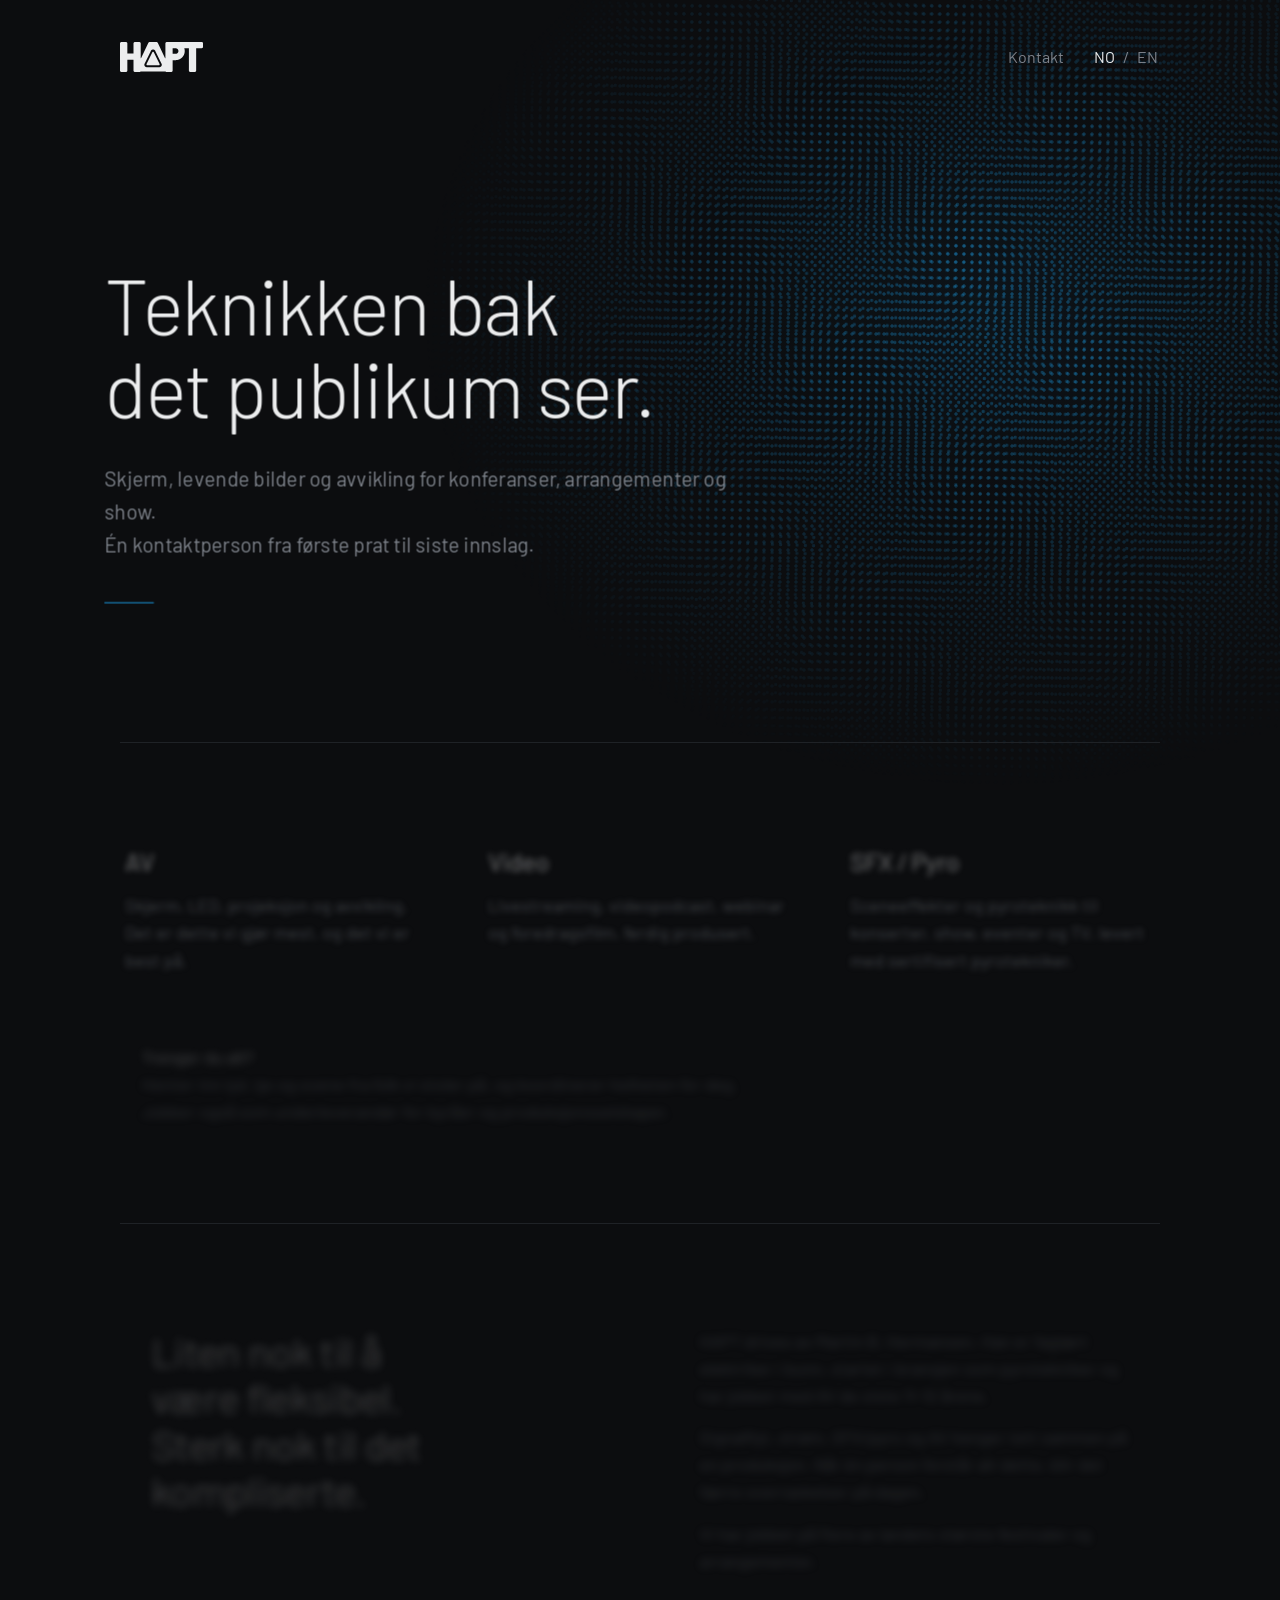
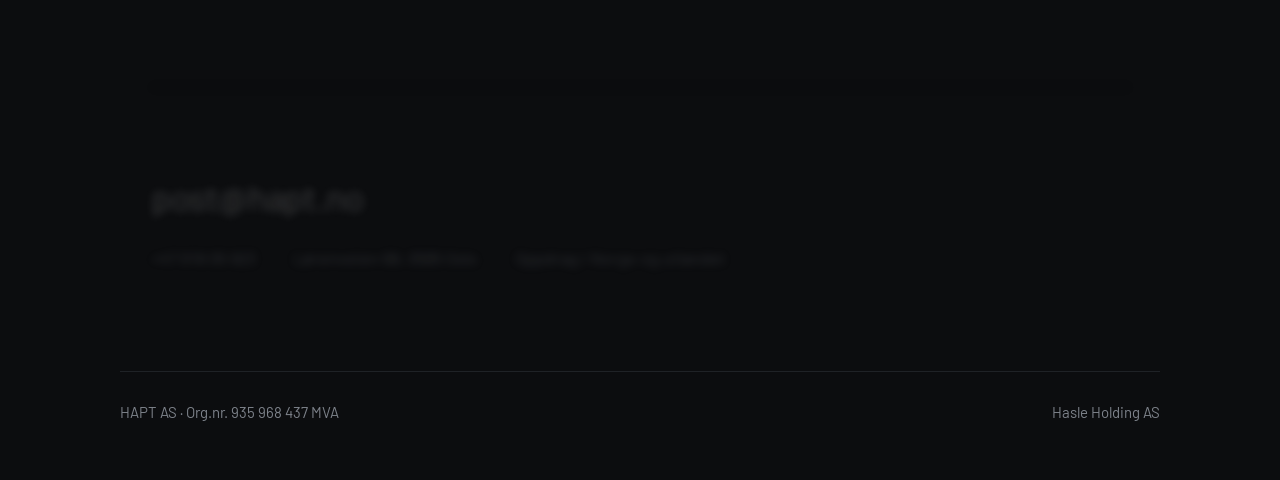
==== index.html @ 73da6659 "Rett uskarp forside etter besøk på Hasle-siden Fokuseffekten regnet på skjulte blokker mens Hasle-si" ====
<!doctype html>
<html lang="no">
<head><meta charset="utf-8"><meta name="viewport" content="width=device-width, initial-scale=1, viewport-fit=cover">
<title>HAPT AS</title>
<meta name="description" content="HAPT AS leverer skjerm, levende bilder og avvikling for konferanser, arrangementer og show. AV, video og SFX / Pyro fra Oslo, i Norge og utlandet.">
<meta name="theme-color" content="#0c0d0f">
<link rel="icon" href="favicon.svg" type="image/svg+xml">
<link rel="icon" href="favicon-32.png" type="image/png" sizes="32x32">
<link rel="apple-touch-icon" href="apple-touch-icon.png">
<link rel="canonical" href="https://hapt.no/">
<meta property="og:type" content="website">
<meta property="og:site_name" content="HAPT">
<meta property="og:title" content="HAPT AS – Teknikken bak det publikum ser.">
<meta property="og:description" content="Skjerm, levende bilder og avvikling for konferanser, arrangementer og show.">
<meta property="og:url" content="https://hapt.no/">
<meta property="og:image" content="https://hapt.no/og.png">
<meta property="og:image:width" content="1200">
<meta property="og:image:height" content="630">
<meta property="og:locale" content="nb_NO">
<meta name="twitter:card" content="summary_large_image">
<link rel="preload" href="fonts/barlow-latin-300-normal.woff2" as="font" type="font/woff2" crossorigin>
<style>
@font-face{font-family:'Barlow';font-style:normal;font-weight:300;font-display:swap;src:url(fonts/barlow-latin-300-normal.woff2) format('woff2');}
@font-face{font-family:'Barlow';font-style:normal;font-weight:400;font-display:swap;src:url(fonts/barlow-latin-400-normal.woff2) format('woff2');}
@font-face{font-family:'Barlow';font-style:normal;font-weight:500;font-display:swap;src:url(fonts/barlow-latin-500-normal.woff2) format('woff2');}
</style>
<style>
/* Layout: minimal dark one-pager. One typeface, light weights, lots of air, blue used only for interaction and one hairline. */
:root {
  --bg: #0c0d0f;
  --fg: #ecedee;
  --muted: #7d828a;
  --line: #1f2226;
  --accent: #1a8fd1;
  --font: "Barlow", "Helvetica Neue", Arial, sans-serif;
  color-scheme: dark;
}
* { box-sizing: border-box; }
body {
  background: var(--bg); color: var(--fg);
  font-family: var(--font); font-weight: 400; font-size: 18px; line-height: 1.6;
  padding: 0 24px;
}
.wrap { max-width: 1040px; margin: 0 auto; }
a { color: inherit; text-decoration: none; transition: color .15s; }
a:hover { color: var(--accent); }
a:focus-visible { outline: 1px solid var(--accent); outline-offset: 4px; }
@media (prefers-reduced-motion: reduce) { a { transition: none; } }

header.site { display: flex; justify-content: space-between; align-items: center; gap: 16px; padding-block: 32px; flex-wrap: wrap; }
.brand svg { height: 30px; width: auto; display: block; }
header.site .mail { color: var(--muted); font-size: 16px; }
nav.top { display: flex; align-items: center; gap: 28px; font-size: 16px; }
.lang { display: inline-flex; align-items: center; gap: 6px; color: var(--muted); }
.lang button { background: none; border: 0; padding: 4px 2px; font: inherit; color: var(--muted); cursor: pointer; }
.lang button:hover { color: var(--accent); }
.lang button[aria-pressed="true"] { color: var(--fg); }
.lang button:focus-visible { outline: 1px solid var(--accent); outline-offset: 2px; }

.hero { padding-block: 18vh 16vh; }
/* Moiré: two identical LED dot grids on top of each other. Scrolling rotates and scales one of them slightly, so they interfere like a camera filming an LED wall. */
.dots { position: fixed; inset: 0; z-index: 0; pointer-events: none; overflow: hidden;
  -webkit-mask-image: radial-gradient(ellipse 60% 70% at 78% 35%, #000 0%, transparent 75%);
          mask-image: radial-gradient(ellipse 60% 70% at 78% 35%, #000 0%, transparent 75%); }
.dots i {
  position: absolute; inset: -30%; will-change: transform; transform-origin: 78% 35%;
  background-image: radial-gradient(circle, rgba(26,143,209,0.42) 1.4px, transparent 1.9px);
  background-size: 8px 8px;
}
.dots::after { content: ""; position: absolute; inset: 0; background: radial-gradient(ellipse 40% 45% at 78% 32%, rgba(26,143,209,0.06), transparent 70%); }
/* Slow pulse, like an LED wall breathing; the two layers are out of phase */
@keyframes pulse { 0%, 100% { opacity: 1; } 50% { opacity: 0.35; } }
.dots .far  { animation: pulse 6s ease-in-out infinite; }
.dots .near { animation: pulse 6s ease-in-out -3s infinite; }
.dots::after { animation: pulse 9s ease-in-out infinite; }
/* Focus: the block nearest the middle of the screen is full size and brightness */
.focus { transform-origin: 50% 50%; will-change: transform, opacity, filter; }
html, body { overflow-x: clip; }
@media (max-width: 480px) { nav.top { gap: 16px; } header.site { flex-wrap: nowrap; } .brand svg { height: 24px; } }
@media (max-width: 700px) {
  .dots { -webkit-mask-image: radial-gradient(ellipse 95% 55% at 65% 30%, #000 0%, transparent 75%);
                  mask-image: radial-gradient(ellipse 95% 55% at 65% 30%, #000 0%, transparent 75%); }
  .dots i { transform-origin: 65% 30%; }
}
@media (prefers-reduced-motion: reduce) { .dots .far, .dots .near, .dots::after { animation: none; } }
.wrap { position: relative; z-index: 1; }

.hero h1 {
  font-weight: 300; font-size: clamp(38px, 6.2vw, 76px); line-height: 1.06;
  letter-spacing: -0.02em; margin: 0; max-width: 15ch; text-wrap: balance;
}
.hero p { margin: 32px 0 0; max-width: 56ch; color: var(--muted); font-size: 20px; }
.rule { width: 48px; height: 1px; background: var(--accent); margin-top: 40px; }

section { padding-block: 96px; border-top: 1px solid var(--line); }

.areas { display: grid; grid-template-columns: repeat(auto-fit, minmax(240px, 1fr)); gap: 48px; }
.areas h2 { font-weight: 400; font-size: 26px; margin: 0 0 10px; letter-spacing: -0.01em; }
.areas p { margin: 0; color: var(--muted); max-width: 34ch; }
.aside { margin: 64px 0 0; color: var(--muted); max-width: 72ch; }
.aside strong { color: var(--fg); font-weight: 400; }

.about { display: grid; grid-template-columns: minmax(0, 1.1fr) minmax(0, 1fr); gap: 48px 80px; }
.about h2 { font-weight: 300; font-size: clamp(30px, 3.8vw, 44px); line-height: 1.12; margin: 0; letter-spacing: -0.015em; text-wrap: balance; }
.about p { margin: 0 0 16px; color: var(--muted); max-width: 46ch; }
.about p:last-child { margin: 0; }
@media (max-width: 760px) { .about { grid-template-columns: 1fr; } }

.contact .big { display: inline-block; font-weight: 300; font-size: clamp(26px, 3.4vw, 38px); letter-spacing: -0.01em; line-height: 1.1; overflow-wrap: anywhere; }
.contact .line { margin: 28px 0 0; color: var(--muted); display: flex; flex-wrap: wrap; gap: 8px 40px; font-variant-numeric: tabular-nums; }

footer.site { border-top: 1px solid var(--line); padding-block: 28px 48px; display: flex; flex-wrap: wrap; justify-content: space-between; gap: 12px; color: var(--muted); font-size: 15px; }
footer.site a { color: var(--muted); }
footer.site a:hover { color: var(--accent); }

.holding { padding-block: 16vh; max-width: 560px; }
.holding h1 { font-weight: 300; font-size: clamp(36px, 5vw, 56px); letter-spacing: -0.02em; line-height: 1.05; margin: 0 0 24px; }
.holding p { margin: 0 0 32px; color: var(--muted); }
.facts { display: grid; grid-template-columns: max-content 1fr; gap: 10px 32px; margin: 0 0 40px; }
.facts dt { color: var(--muted); }
.facts dd { margin: 0; font-variant-numeric: tabular-nums; }
.missing { color: #d29a3a; }
@media (max-width: 480px) { .facts { grid-template-columns: 1fr; gap: 2px; } .facts dd { margin-bottom: 12px; } }
</style>
</head>
<body>

<div class="dots" aria-hidden="true"><i class="far"></i><i class="near"></i></div>
<div class="wrap">
  <header class="site">
    <a class="brand" href="#top" aria-label="HAPT, til forsiden">
      <svg aria-hidden="true" xmlns="http://www.w3.org/2000/svg" viewBox="0 0 763.5 275.5"><path fill="currentColor" fill-rule="evenodd" d="M67.5,13.7L67.5,13.4L67.5,13.4L67.5,13.1L67.5,13.1L67.5,12.7L67.5,12.7L67.4,12.4L67.4,12.4L67.4,12.1L67.4,12.1L67.4,11.7L67.3,11.7L67.3,11.4L67.3,11.4L67.2,11.1L67.2,11.1L67.2,10.7L67.2,10.7L67.1,10.4L67.1,10.4L67.0,10.1L67.0,10.1L66.9,9.8L66.9,9.7L66.8,9.4L66.8,9.4L66.7,9.1L66.7,9.1L66.6,8.8L66.6,8.8L66.5,8.5L66.4,8.5L66.3,8.2L66.3,8.2L66.2,7.9L66.2,7.9L66.0,7.6L66.0,7.6L65.9,7.3L65.9,7.3L65.7,7.0L65.7,7.0L65.5,6.7L65.5,6.7L65.4,6.4L65.4,6.4L65.2,6.1L65.2,6.1L65.0,5.8L65.0,5.8L64.8,5.6L64.8,5.6L64.6,5.3L64.6,5.3L64.4,5.0L64.4,5.0L64.2,4.8L64.2,4.8L63.9,4.5L63.9,4.5L63.7,4.3L63.7,4.3L63.5,4.0L63.5,4.0L63.2,3.8L63.2,3.8L63.0,3.6L63.0,3.6L62.7,3.3L62.7,3.3L62.5,3.1L62.5,3.1L62.2,2.9L62.2,2.9L61.9,2.7L61.9,2.7L61.7,2.5L61.7,2.5L61.4,2.3L61.4,2.3L61.1,2.1L61.1,2.1L60.8,2.0L60.8,2.0L60.5,1.8L60.5,1.8L60.2,1.6L60.2,1.6L59.9,1.5L59.9,1.5L59.6,1.3L59.6,1.3L59.3,1.2L59.3,1.2L59.0,1.1L59.0,1.0L58.7,0.9L58.7,0.9L58.4,0.8L58.4,0.8L58.1,0.7L58.1,0.7L57.8,0.6L57.7,0.6L57.4,0.5L57.4,0.5L57.1,0.4L57.1,0.4L56.8,0.3L56.8,0.3L56.4,0.3L56.4,0.3L56.1,0.2L56.1,0.2L55.8,0.2L55.8,0.1L55.4,0.1L55.4,0.1L55.1,0.1L55.1,0.1L54.8,0.0L54.8,0.0L54.4,0.0L54.4,0.0L54.1,0.0L54.1,0.0L53.8,0.0L53.7,0.0L13.8,0.0L13.7,0.0L13.4,0.0L13.4,0.0L13.1,0.0L13.1,0.0L12.7,0.0L12.7,0.0L12.4,0.1L12.4,0.1L12.1,0.1L12.1,0.1L11.7,0.1L11.7,0.2L11.4,0.2L11.4,0.2L11.1,0.3L11.1,0.3L10.7,0.3L10.7,0.3L10.4,0.4L10.4,0.4L10.1,0.5L10.1,0.5L9.8,0.6L9.7,0.6L9.4,0.7L9.4,0.7L9.1,0.8L9.1,0.8L8.8,0.9L8.8,0.9L8.5,1.0L8.5,1.1L8.2,1.2L8.2,1.2L7.9,1.3L7.9,1.3L7.6,1.5L7.6,1.5L7.3,1.6L7.3,1.6L7.0,1.8L7.0,1.8L6.7,2.0L6.7,2.0L6.4,2.1L6.4,2.1L6.1,2.3L6.1,2.3L5.8,2.5L5.8,2.5L5.6,2.7L5.6,2.7L5.3,2.9L5.3,2.9L5.0,3.1L5.0,3.1L4.8,3.3L4.8,3.3L4.5,3.6L4.5,3.6L4.3,3.8L4.3,3.8L4.0,4.0L4.0,4.0L3.8,4.3L3.8,4.3L3.6,4.5L3.6,4.5L3.3,4.8L3.3,4.8L3.1,5.0L3.1,5.0L2.9,5.3L2.9,5.3L2.7,5.6L2.7,5.6L2.5,5.8L2.5,5.8L2.3,6.1L2.3,6.1L2.1,6.4L2.1,6.4L2.0,6.7L2.0,6.7L1.8,7.0L1.8,7.0L1.6,7.3L1.6,7.3L1.5,7.6L1.5,7.6L1.3,7.9L1.3,7.9L1.2,8.2L1.2,8.2L1.1,8.5L1.0,8.5L0.9,8.8L0.9,8.8L0.8,9.1L0.8,9.1L0.7,9.4L0.7,9.4L0.6,9.7L0.6,9.8L0.5,10.1L0.5,10.1L0.4,10.4L0.4,10.4L0.3,10.7L0.3,10.7L0.3,11.1L0.3,11.1L0.2,11.4L0.2,11.4L0.2,11.7L0.1,11.7L0.1,12.1L0.1,12.1L0.1,12.4L0.1,12.4L0.0,12.7L0.0,12.7L0.0,13.1L0.0,13.1L0.0,13.4L0.0,13.4L0.0,13.7L0.0,13.8L0.0,261.7L0.0,261.8L0.0,262.1L0.0,262.1L0.0,262.4L0.0,262.4L0.0,262.8L0.0,262.8L0.1,263.1L0.1,263.1L0.1,263.4L0.1,263.4L0.1,263.8L0.2,263.8L0.2,264.1L0.2,264.1L0.3,264.4L0.3,264.4L0.3,264.8L0.3,264.8L0.4,265.1L0.4,265.1L0.5,265.4L0.5,265.4L0.6,265.7L0.6,265.8L0.7,266.1L0.7,266.1L0.8,266.4L0.8,266.4L0.9,266.7L0.9,266.7L1.0,267.0L1.1,267.0L1.2,267.3L1.2,267.3L1.3,267.6L1.3,267.6L1.5,267.9L1.5,267.9L1.6,268.2L1.6,268.2L1.8,268.5L1.8,268.5L2.0,268.8L2.0,268.8L2.1,269.1L2.1,269.1L2.3,269.4L2.3,269.4L2.5,269.7L2.5,269.7L2.7,269.9L2.7,269.9L2.9,270.2L2.9,270.2L3.1,270.5L3.1,270.5L3.3,270.7L3.3,270.7L3.6,271.0L3.6,271.0L3.8,271.2L3.8,271.2L4.0,271.5L4.0,271.5L4.3,271.7L4.3,271.7L4.5,271.9L4.5,271.9L4.8,272.2L4.8,272.2L5.0,272.4L5.0,272.4L5.3,272.6L5.3,272.6L5.6,272.8L5.6,272.8L5.8,273.0L5.8,273.0L6.1,273.2L6.1,273.2L6.4,273.4L6.4,273.4L6.7,273.5L6.7,273.5L7.0,273.7L7.0,273.7L7.3,273.9L7.3,273.9L7.6,274.0L7.6,274.0L7.9,274.2L7.9,274.2L8.2,274.3L8.2,274.3L8.5,274.4L8.5,274.5L8.8,274.6L8.8,274.6L9.1,274.7L9.1,274.7L9.4,274.8L9.4,274.8L9.7,274.9L9.8,274.9L10.1,275.0L10.1,275.0L10.4,275.1L10.4,275.1L10.7,275.2L10.7,275.2L11.1,275.2L11.1,275.2L11.4,275.3L11.4,275.3L11.7,275.3L11.7,275.4L12.1,275.4L12.1,275.4L12.4,275.4L12.4,275.4L12.7,275.5L12.7,275.5L13.1,275.5L13.1,275.5L13.4,275.5L13.4,275.5L13.7,275.5L13.8,275.5L53.7,275.5L53.8,275.5L54.1,275.5L54.1,275.5L54.4,275.5L54.4,275.5L54.8,275.5L54.8,275.5L55.1,275.4L55.1,275.4L55.4,275.4L55.4,275.4L55.8,275.4L55.8,275.3L56.1,275.3L56.1,275.3L56.4,275.2L56.4,275.2L56.8,275.2L56.8,275.2L57.1,275.1L57.1,275.1L57.4,275.0L57.4,275.0L57.7,274.9L57.8,274.9L58.1,274.8L58.1,274.8L58.4,274.7L58.4,274.7L58.7,274.6L58.7,274.6L59.0,274.5L59.0,274.4L59.3,274.3L59.3,274.3L59.6,274.2L59.6,274.2L59.9,274.0L59.9,274.0L60.2,273.9L60.2,273.9L60.5,273.7L60.5,273.7L60.8,273.5L60.8,273.5L61.1,273.4L61.1,273.4L61.4,273.2L61.4,273.2L61.7,273.0L61.7,273.0L61.9,272.8L61.9,272.8L62.2,272.6L62.2,272.6L62.5,272.4L62.5,272.4L62.7,272.2L62.7,272.2L63.0,271.9L63.0,271.9L63.2,271.7L63.2,271.7L63.5,271.5L63.5,271.5L63.7,271.2L63.7,271.2L63.9,271.0L63.9,271.0L64.2,270.7L64.2,270.7L64.4,270.5L64.4,270.5L64.6,270.2L64.6,270.2L64.8,269.9L64.8,269.9L65.0,269.7L65.0,269.7L65.2,269.4L65.2,269.4L65.4,269.1L65.4,269.1L65.5,268.8L65.5,268.8L65.7,268.5L65.7,268.5L65.9,268.2L65.9,268.2L66.0,267.9L66.0,267.9L66.2,267.6L66.2,267.6L66.3,267.3L66.3,267.3L66.4,267.0L66.5,267.0L66.6,266.7L66.6,266.7L66.7,266.4L66.7,266.4L66.8,266.1L66.8,266.1L66.9,265.8L66.9,265.7L67.0,265.4L67.0,265.4L67.1,265.1L67.1,265.1L67.2,264.8L67.2,264.8L67.2,264.4L67.2,264.4L67.3,264.1L67.3,264.1L67.3,263.8L67.4,263.8L67.4,263.4L67.4,263.4L67.4,263.1L67.4,263.1L67.5,262.8L67.5,262.8L67.5,262.4L67.5,262.4L67.5,262.1L67.5,262.1L67.5,261.8L67.5,261.7L67.5,165.2L67.5,165.2L67.5,165.2L67.5,165.1L67.5,165.1L67.5,165.1L67.5,165.0L67.5,165.0L67.5,165.0L67.5,164.9L67.5,164.9L67.6,164.8L67.6,164.8L67.6,164.8L67.6,164.7L67.6,164.7L67.6,164.7L67.6,164.6L67.6,164.6L67.7,164.6L67.7,164.5L67.7,164.5L67.7,164.5L67.7,164.4L67.8,164.4L67.8,164.4L67.8,164.4L67.8,164.3L67.8,164.3L67.9,164.3L67.9,164.2L67.9,164.2L67.9,164.2L68.0,164.2L68.0,164.1L68.0,164.1L68.0,164.1L68.1,164.1L68.1,164.0L68.1,164.0L68.2,164.0L68.2,164.0L68.2,164.0L68.3,163.9L68.3,163.9L68.3,163.9L68.4,163.9L68.4,163.9L68.4,163.9L68.5,163.9L68.5,163.8L68.5,163.8L68.6,163.8L68.6,163.8L68.6,163.8L68.7,163.8L68.7,163.8L68.7,163.8L68.8,163.8L68.8,163.8L68.9,163.8L68.9,163.8L68.9,163.8L69.0,163.8L69.0,163.8L122.5,163.8L122.5,163.8L122.6,163.8L122.6,163.8L122.6,163.8L122.7,163.8L122.7,163.8L122.8,163.8L122.8,163.8L122.8,163.8L122.9,163.8L122.9,163.8L122.9,163.8L123.0,163.8L123.0,163.8L123.0,163.9L123.1,163.9L123.1,163.9L123.1,163.9L123.2,163.9L123.2,163.9L123.2,163.9L123.3,164.0L123.3,164.0L123.3,164.0L123.4,164.0L123.4,164.0L123.4,164.1L123.5,164.1L123.5,164.1L123.5,164.1L123.5,164.2L123.6,164.2L123.6,164.2L123.6,164.2L123.6,164.3L123.7,164.3L123.7,164.3L123.7,164.4L123.7,164.4L123.7,164.4L123.8,164.4L123.8,164.5L123.8,164.5L123.8,164.5L123.8,164.6L123.9,164.6L123.9,164.6L123.9,164.7L123.9,164.7L123.9,164.7L123.9,164.8L123.9,164.8L123.9,164.8L124.0,164.9L124.0,164.9L124.0,165.0L124.0,165.0L124.0,165.0L124.0,165.1L124.0,165.1L124.0,165.1L124.0,165.2L124.0,165.2L124.0,165.2L124.0,261.7L124.0,261.8L124.0,262.1L124.0,262.1L124.0,262.4L124.0,262.4L124.0,262.8L124.0,262.8L124.1,263.1L124.1,263.1L124.1,263.4L124.1,263.4L124.1,263.8L124.2,263.8L124.2,264.1L124.2,264.1L124.3,264.4L124.3,264.4L124.3,264.8L124.3,264.8L124.4,265.1L124.4,265.1L124.5,265.4L124.5,265.4L124.6,265.7L124.6,265.8L124.7,266.1L124.7,266.1L124.8,266.4L124.8,266.4L124.9,266.7L124.9,266.7L125.0,267.0L125.1,267.0L125.2,267.3L125.2,267.3L125.3,267.6L125.3,267.6L125.5,267.9L125.5,267.9L125.6,268.2L125.6,268.2L125.8,268.5L125.8,268.5L126.0,268.8L126.0,268.8L126.1,269.1L126.1,269.1L126.3,269.4L126.3,269.4L126.5,269.7L126.5,269.7L126.7,269.9L126.7,269.9L126.9,270.2L126.9,270.2L127.1,270.5L127.1,270.5L127.3,270.7L127.3,270.7L127.6,271.0L127.6,271.0L127.8,271.2L127.8,271.2L128.0,271.5L128.0,271.5L128.3,271.7L128.3,271.7L128.5,271.9L128.5,271.9L128.8,272.2L128.8,272.2L129.0,272.4L129.0,272.4L129.3,272.6L129.3,272.6L129.6,272.8L129.6,272.8L129.8,273.0L129.8,273.0L130.1,273.2L130.1,273.2L130.4,273.4L130.4,273.4L130.7,273.5L130.7,273.5L131.0,273.7L131.0,273.7L131.3,273.9L131.3,273.9L131.6,274.0L131.6,274.0L131.9,274.2L131.9,274.2L132.2,274.3L132.2,274.3L132.5,274.4L132.5,274.5L132.8,274.6L132.8,274.6L133.1,274.7L133.1,274.7L133.4,274.8L133.4,274.8L133.7,274.9L133.8,274.9L134.1,275.0L134.1,275.0L134.4,275.1L134.4,275.1L134.7,275.2L134.7,275.2L135.1,275.2L135.1,275.2L135.4,275.3L135.4,275.3L135.7,275.3L135.7,275.4L136.1,275.4L136.1,275.4L136.4,275.4L136.4,275.4L136.7,275.5L136.7,275.5L137.1,275.5L137.1,275.5L137.4,275.5L137.4,275.5L137.7,275.5L137.8,275.5L179.1,275.5L179.1,275.5L179.4,275.5L179.4,275.5L179.7,275.5L179.8,275.5L180.1,275.5L180.1,275.5L180.4,275.4L180.4,275.4L180.8,275.4L180.8,275.4L181.1,275.3L181.1,275.3L181.4,275.3L181.5,275.3L181.8,275.2L181.8,275.2L182.1,275.2L182.1,275.2L182.4,275.1L182.5,275.1L182.8,275.0L182.8,275.0L183.1,274.9L183.1,274.9L183.4,274.8L183.4,274.8L183.7,274.7L183.8,274.7L184.1,274.6L184.1,274.6L184.4,274.4L184.4,274.4L184.7,274.3L184.7,274.3L185.0,274.1L185.0,274.1L185.3,274.0L185.3,274.0L185.6,273.8L185.6,273.8L185.9,273.7L185.9,273.7L186.2,273.5L186.2,273.5L186.5,273.3L186.5,273.3L186.8,273.1L186.8,273.1L187.1,272.9L187.1,272.9L187.3,272.7L187.4,272.7L187.6,272.5L187.6,272.5L187.9,272.3L187.9,272.3L188.1,272.1L188.2,272.1L188.4,271.9L188.4,271.8L188.6,271.6L188.7,271.6L188.9,271.4L188.9,271.4L189.1,271.1L189.1,271.1L189.4,270.9L189.4,270.9L189.6,270.6L189.6,270.6L189.8,270.4L189.8,270.3L189.8,270.3L189.8,270.3L189.9,270.3L189.9,270.2L189.9,270.2L189.9,270.2L190.0,270.2L190.0,270.1L190.0,270.1L190.0,270.1L190.1,270.1L190.1,270.0L190.1,270.0L190.2,270.0L190.2,270.0L190.2,270.0L190.3,269.9L190.3,269.9L190.3,269.9L190.4,269.9L190.4,269.9L190.4,269.9L190.5,269.9L190.5,269.8L190.5,269.8L190.6,269.8L190.6,269.8L190.6,269.8L190.7,269.8L190.7,269.8L190.7,269.8L190.8,269.8L190.8,269.8L190.8,269.8L190.9,269.8L190.9,269.8L191.0,269.8L191.0,269.8L416.3,269.8L416.3,269.8L416.3,269.8L416.4,269.8L416.4,269.8L416.4,269.8L416.5,269.8L416.5,269.8L416.5,269.8L416.6,269.8L416.6,269.8L416.7,269.8L416.7,269.8L416.7,269.8L416.8,269.8L416.8,269.9L416.8,269.9L416.9,269.9L416.9,269.9L416.9,269.9L417.0,269.9L417.0,269.9L417.0,270.0L417.1,270.0L417.1,270.0L417.1,270.0L417.1,270.0L417.2,270.1L417.2,270.1L417.2,270.1L417.3,270.1L417.3,270.2L417.3,270.2L417.3,270.2L417.4,270.2L417.4,270.3L417.4,270.3L417.4,270.3L417.4,270.3L417.5,270.4L417.7,270.6L417.7,270.6L417.9,270.9L417.9,270.9L418.1,271.1L418.1,271.1L418.4,271.4L418.4,271.4L418.6,271.6L418.6,271.6L418.8,271.8L418.9,271.9L419.1,272.1L419.1,272.1L419.4,272.3L419.4,272.3L419.6,272.5L419.6,272.5L419.9,272.7L419.9,272.7L420.2,272.9L420.2,272.9L420.4,273.1L420.5,273.1L420.7,273.3L420.7,273.3L421.0,273.5L421.0,273.5L421.3,273.7L421.3,273.7L421.6,273.8L421.6,273.8L421.9,274.0L421.9,274.0L422.2,274.1L422.2,274.1L422.5,274.3L422.5,274.3L422.8,274.4L422.9,274.4L423.2,274.6L423.2,274.6L423.5,274.7L423.5,274.7L423.8,274.8L423.8,274.8L424.1,274.9L424.1,274.9L424.5,275.0L424.5,275.0L424.8,275.1L424.8,275.1L425.1,275.2L425.1,275.2L425.5,275.2L425.5,275.2L425.8,275.3L425.8,275.3L426.1,275.3L426.1,275.3L426.5,275.4L426.5,275.4L426.8,275.4L426.8,275.4L427.1,275.5L427.2,275.5L427.5,275.5L427.5,275.5L427.8,275.5L427.8,275.5L428.2,275.5L428.2,275.5L469.7,275.5L469.8,275.5L470.1,275.5L470.1,275.5L470.4,275.5L470.4,275.5L470.8,275.5L470.8,275.5L471.1,275.4L471.1,275.4L471.4,275.4L471.4,275.4L471.8,275.4L471.8,275.3L472.1,275.3L472.1,275.3L472.4,275.2L472.4,275.2L472.8,275.2L472.8,275.2L473.1,275.1L473.1,275.1L473.4,275.0L473.4,275.0L473.7,274.9L473.8,274.9L474.1,274.8L474.1,274.8L474.4,274.7L474.4,274.7L474.7,274.6L474.7,274.6L475.0,274.5L475.0,274.4L475.3,274.3L475.3,274.3L475.6,274.2L475.6,274.2L475.9,274.0L475.9,274.0L476.2,273.9L476.2,273.9L476.5,273.7L476.5,273.7L476.8,273.5L476.8,273.5L477.1,273.4L477.1,273.4L477.4,273.2L477.4,273.2L477.7,273.0L477.7,273.0L477.9,272.8L477.9,272.8L478.2,272.6L478.2,272.6L478.5,272.4L478.5,272.4L478.7,272.2L478.7,272.2L479.0,271.9L479.0,271.9L479.2,271.7L479.2,271.7L479.5,271.5L479.5,271.5L479.7,271.2L479.7,271.2L479.9,271.0L479.9,271.0L480.2,270.7L480.2,270.7L480.4,270.5L480.4,270.5L480.6,270.2L480.6,270.2L480.8,269.9L480.8,269.9L481.0,269.7L481.0,269.7L481.2,269.4L481.2,269.4L481.4,269.1L481.4,269.1L481.5,268.8L481.5,268.8L481.7,268.5L481.7,268.5L481.9,268.2L481.9,268.2L482.0,267.9L482.0,267.9L482.2,267.6L482.2,267.6L482.3,267.3L482.3,267.3L482.4,267.0L482.5,267.0L482.6,266.7L482.6,266.7L482.7,266.4L482.7,266.4L482.8,266.1L482.8,266.1L482.9,265.8L482.9,265.7L483.0,265.4L483.0,265.4L483.1,265.1L483.1,265.1L483.2,264.8L483.2,264.8L483.2,264.4L483.2,264.4L483.3,264.1L483.3,264.1L483.3,263.8L483.4,263.8L483.4,263.4L483.4,263.4L483.4,263.1L483.4,263.1L483.5,262.8L483.5,262.8L483.5,262.4L483.5,262.4L483.5,262.1L483.5,262.1L483.5,261.8L483.5,261.7L483.5,168.0L483.5,168.0L483.5,167.9L483.5,167.9L483.5,167.9L483.5,167.8L483.5,167.8L483.5,167.7L483.5,167.7L483.5,167.7L483.5,167.6L483.6,167.6L483.6,167.6L483.6,167.5L483.6,167.5L483.6,167.5L483.6,167.4L483.6,167.4L483.6,167.4L483.7,167.3L483.7,167.3L483.7,167.3L483.7,167.2L483.7,167.2L483.8,167.2L483.8,167.1L483.8,167.1L483.8,167.1L483.8,167.0L483.9,167.0L483.9,167.0L483.9,167.0L483.9,166.9L484.0,166.9L484.0,166.9L484.0,166.9L484.0,166.8L484.1,166.8L484.1,166.8L484.1,166.8L484.2,166.8L484.2,166.7L484.2,166.7L484.3,166.7L484.3,166.7L484.3,166.7L484.4,166.6L484.4,166.6L484.4,166.6L484.5,166.6L484.5,166.6L484.5,166.6L484.6,166.6L484.6,166.6L484.6,166.5L484.7,166.5L484.7,166.5L484.7,166.5L484.8,166.5L484.8,166.5L484.9,166.5L484.9,166.5L484.9,166.5L485.0,166.5L485.0,166.5L511.2,166.5L511.3,166.5L513.1,166.5L513.1,166.5L513.5,166.5L513.5,166.5L515.2,166.4L515.2,166.4L515.5,166.4L515.5,166.4L517.2,166.3L517.2,166.3L517.5,166.3L517.5,166.3L519.2,166.1L519.2,166.1L519.6,166.1L519.6,166.1L521.3,165.9L521.3,165.9L521.6,165.9L521.6,165.9L523.3,165.6L523.3,165.6L523.6,165.6L523.6,165.6L525.3,165.3L525.3,165.3L525.6,165.2L525.7,165.2L527.3,164.9L527.3,164.9L527.7,164.9L527.7,164.9L529.3,164.5L529.3,164.5L529.6,164.4L529.7,164.4L531.3,164.0L531.3,164.0L531.6,164.0L531.6,164.0L533.3,163.5L533.3,163.5L533.6,163.4L533.6,163.4L535.2,163.0L535.3,163.0L535.6,162.9L535.6,162.9L537.2,162.4L537.2,162.3L537.5,162.2L537.5,162.2L539.1,161.7L539.1,161.7L539.4,161.6L539.5,161.6L541.0,161.0L541.1,161.0L541.4,160.9L541.4,160.9L542.9,160.2L543.0,160.2L543.3,160.1L543.3,160.1L544.8,159.4L544.8,159.4L545.1,159.3L545.1,159.3L546.7,158.6L546.7,158.6L547.0,158.4L547.0,158.4L548.5,157.7L548.5,157.7L548.8,157.5L548.8,157.5L550.3,156.7L550.3,156.7L550.6,156.6L550.6,156.6L552.1,155.8L552.1,155.8L552.4,155.6L552.4,155.6L553.9,154.7L553.9,154.7L554.2,154.6L554.2,154.6L555.6,153.7L555.6,153.7L555.9,153.5L555.9,153.5L557.4,152.6L557.4,152.6L557.6,152.4L557.6,152.4L559.0,151.4L559.1,151.4L559.3,151.2L559.3,151.2L560.7,150.2L560.7,150.2L561.0,150.0L561.0,150.0L562.3,149.0L562.3,149.0L562.6,148.8L562.6,148.8L563.9,147.7L563.9,147.7L564.2,147.5L564.2,147.5L565.5,146.4L565.5,146.4L565.7,146.2L565.8,146.2L567.0,145.0L567.0,145.0L567.3,144.8L567.3,144.8L568.5,143.7L568.5,143.7L568.8,143.4L568.8,143.4L570.0,142.2L570.0,142.2L570.2,142.0L570.2,142.0L571.4,140.8L571.4,140.8L571.7,140.5L571.7,140.5L572.8,139.3L572.8,139.3L573.0,139.0L573.0,139.0L574.2,137.8L574.2,137.7L574.4,137.5L574.4,137.5L575.5,136.2L575.5,136.2L575.7,135.9L575.7,135.9L576.8,134.6L576.8,134.6L577.0,134.3L577.0,134.3L578.0,133.0L578.0,133.0L578.2,132.7L578.2,132.7L579.2,131.3L579.2,131.3L579.4,131.1L579.4,131.0L580.4,129.6L580.4,129.6L580.6,129.4L580.6,129.4L581.5,127.9L581.5,127.9L581.7,127.6L581.7,127.6L582.6,126.2L582.6,126.2L582.7,125.9L582.7,125.9L583.6,124.4L583.6,124.4L583.8,124.1L583.8,124.1L584.6,122.6L584.6,122.6L584.7,122.3L584.7,122.3L585.5,120.8L585.5,120.8L585.7,120.5L585.7,120.5L586.4,119.0L586.4,119.0L586.6,118.7L586.6,118.7L587.3,117.1L587.3,117.1L587.4,116.8L587.4,116.8L588.1,115.3L588.1,115.3L588.2,115.0L588.2,114.9L588.9,113.4L588.9,113.4L589.0,113.1L589.0,113.0L589.6,111.5L589.6,111.4L589.7,111.1L589.7,111.1L590.2,109.5L590.2,109.5L590.3,109.2L590.4,109.2L590.9,107.6L590.9,107.6L591.0,107.3L591.0,107.2L591.4,105.6L591.4,105.6L591.5,105.3L591.5,105.3L592.0,103.6L592.0,103.6L592.0,103.3L592.0,103.3L592.4,101.7L592.4,101.6L592.5,101.3L592.5,101.3L592.9,99.7L592.9,99.7L592.9,99.3L592.9,99.3L593.2,97.7L593.2,97.6L593.3,97.3L593.3,97.3L593.6,95.6L593.6,95.6L593.6,95.3L593.6,95.3L593.9,93.6L593.9,93.6L593.9,93.3L593.9,93.3L594.1,91.6L594.1,91.6L594.1,91.2L594.1,91.2L594.3,89.5L594.3,89.5L594.3,89.2L594.3,89.2L594.4,87.5L594.4,87.5L594.4,87.2L594.4,87.2L594.5,85.5L594.5,85.5L594.5,85.1L594.5,85.1L594.5,83.4L594.5,83.4L594.5,83.1L594.5,83.1L594.5,81.4L594.5,81.4L594.5,81.0L594.5,81.0L594.4,79.3L594.4,79.3L594.4,79.0L594.4,79.0L594.3,77.3L594.3,77.3L594.3,77.0L594.3,77.0L594.1,75.3L594.1,75.3L594.1,74.9L594.1,74.9L593.9,73.2L593.9,73.2L593.9,72.9L593.9,72.9L593.6,71.2L593.6,71.2L593.6,70.9L593.6,70.9L593.3,69.2L593.3,69.2L593.2,68.9L593.2,68.8L592.9,67.2L592.9,67.2L592.9,66.8L592.9,66.8L592.5,65.2L592.5,65.2L592.4,64.9L592.4,64.8L592.0,63.2L592.0,63.2L592.0,62.9L592.0,62.9L591.5,61.2L591.5,61.2L591.4,60.9L591.4,60.9L591.0,59.3L591.0,59.2L590.9,58.9L590.9,58.9L590.7,58.5L590.7,58.4L590.7,58.4L590.7,58.3L590.7,58.3L590.7,58.3L590.7,58.2L590.7,58.2L590.7,58.2L590.7,58.1L590.6,58.1L590.6,58.1L590.6,58.0L590.6,58.0L590.6,57.9L590.6,57.9L590.7,57.9L590.7,57.8L590.7,57.8L590.7,57.8L590.7,57.7L590.7,57.7L590.7,57.7L590.7,57.6L590.7,57.6L590.7,57.6L590.7,57.5L590.7,57.5L590.8,57.4L590.8,57.4L590.8,57.4L590.8,57.3L590.8,57.3L590.8,57.3L590.8,57.3L590.9,57.2L590.9,57.2L590.9,57.2L590.9,57.1L590.9,57.1L591.0,57.1L591.0,57.0L591.0,57.0L591.0,57.0L591.1,57.0L591.1,56.9L591.1,56.9L591.1,56.9L591.2,56.9L591.2,56.8L591.2,56.8L591.3,56.8L591.3,56.8L591.3,56.7L591.3,56.7L591.4,56.7L591.4,56.7L591.4,56.7L591.5,56.7L591.5,56.6L591.5,56.6L591.6,56.6L591.6,56.6L591.6,56.6L591.7,56.6L591.7,56.6L591.7,56.6L591.8,56.5L591.8,56.5L591.9,56.5L591.9,56.5L591.9,56.5L592.0,56.5L592.0,56.5L592.0,56.5L592.1,56.5L592.1,56.5L592.1,56.5L631.2,56.5L631.3,56.5L631.3,56.5L631.4,56.5L631.4,56.5L631.4,56.5L631.5,56.5L631.5,56.5L631.5,56.5L631.6,56.5L631.6,56.5L631.7,56.6L631.7,56.6L631.7,56.6L631.8,56.6L631.8,56.6L631.8,56.6L631.9,56.6L631.9,56.6L631.9,56.7L632.0,56.7L632.0,56.7L632.0,56.7L632.1,56.7L632.1,56.8L632.1,56.8L632.1,56.8L632.2,56.8L632.2,56.8L632.2,56.9L632.3,56.9L632.3,56.9L632.3,56.9L632.3,57.0L632.4,57.0L632.4,57.0L632.4,57.0L632.4,57.1L632.5,57.1L632.5,57.1L632.5,57.2L632.5,57.2L632.5,57.2L632.6,57.3L632.6,57.3L632.6,57.3L632.6,57.4L632.6,57.4L632.6,57.4L632.6,57.5L632.7,57.5L632.7,57.5L632.7,57.6L632.7,57.6L632.7,57.6L632.7,57.7L632.7,57.7L632.7,57.7L632.7,57.8L632.7,57.8L632.7,57.9L632.7,57.9L632.7,57.9L632.7,58.0L632.8,58.0L632.8,261.7L632.8,261.8L632.8,262.1L632.8,262.1L632.8,262.4L632.8,262.4L632.8,262.8L632.8,262.8L632.8,263.1L632.8,263.1L632.9,263.4L632.9,263.4L632.9,263.8L632.9,263.8L633.0,264.1L633.0,264.1L633.0,264.4L633.0,264.4L633.1,264.8L633.1,264.8L633.2,265.1L633.2,265.1L633.2,265.4L633.3,265.4L633.3,265.7L633.3,265.8L633.4,266.1L633.4,266.1L633.6,266.4L633.6,266.4L633.7,266.7L633.7,266.7L633.8,267.0L633.8,267.0L633.9,267.3L633.9,267.3L634.1,267.6L634.1,267.6L634.2,267.9L634.2,267.9L634.4,268.2L634.4,268.2L634.5,268.5L634.5,268.5L634.7,268.8L634.7,268.8L634.9,269.1L634.9,269.1L635.1,269.4L635.1,269.4L635.3,269.7L635.3,269.7L635.5,269.9L635.5,269.9L635.7,270.2L635.7,270.2L635.9,270.5L635.9,270.5L636.1,270.7L636.1,270.7L636.3,271.0L636.3,271.0L636.5,271.2L636.5,271.2L636.8,271.5L636.8,271.5L637.0,271.7L637.0,271.7L637.3,271.9L637.3,271.9L637.5,272.2L637.5,272.2L637.8,272.4L637.8,272.4L638.0,272.6L638.0,272.6L638.3,272.8L638.3,272.8L638.6,273.0L638.6,273.0L638.9,273.2L638.9,273.2L639.1,273.4L639.2,273.4L639.4,273.5L639.4,273.5L639.7,273.7L639.7,273.7L640.0,273.9L640.0,273.9L640.3,274.0L640.3,274.0L640.6,274.2L640.6,274.2L640.9,274.3L640.9,274.3L641.2,274.4L641.2,274.5L641.5,274.6L641.6,274.6L641.9,274.7L641.9,274.7L642.2,274.8L642.2,274.8L642.5,274.9L642.5,274.9L642.8,275.0L642.8,275.0L643.2,275.1L643.2,275.1L643.5,275.2L643.5,275.2L643.8,275.2L643.8,275.2L644.1,275.3L644.2,275.3L644.5,275.3L644.5,275.4L644.8,275.4L644.8,275.4L645.1,275.4L645.2,275.4L645.5,275.5L645.5,275.5L645.8,275.5L645.8,275.5L646.2,275.5L646.2,275.5L646.5,275.5L646.5,275.5L685.7,275.5L685.8,275.5L686.1,275.5L686.1,275.5L686.4,275.5L686.4,275.5L686.8,275.5L686.8,275.5L687.1,275.4L687.1,275.4L687.4,275.4L687.4,275.4L687.8,275.4L687.8,275.3L688.1,275.3L688.1,275.3L688.4,275.2L688.4,275.2L688.8,275.2L688.8,275.2L689.1,275.1L689.1,275.1L689.4,275.0L689.4,275.0L689.7,274.9L689.8,274.9L690.1,274.8L690.1,274.8L690.4,274.7L690.4,274.7L690.7,274.6L690.7,274.6L691.0,274.5L691.0,274.4L691.3,274.3L691.3,274.3L691.6,274.2L691.6,274.2L691.9,274.0L691.9,274.0L692.2,273.9L692.2,273.9L692.5,273.7L692.5,273.7L692.8,273.5L692.8,273.5L693.1,273.4L693.1,273.4L693.4,273.2L693.4,273.2L693.7,273.0L693.7,273.0L693.9,272.8L693.9,272.8L694.2,272.6L694.2,272.6L694.5,272.4L694.5,272.4L694.7,272.2L694.7,272.2L695.0,271.9L695.0,271.9L695.2,271.7L695.2,271.7L695.5,271.5L695.5,271.5L695.7,271.2L695.7,271.2L695.9,271.0L695.9,271.0L696.2,270.7L696.2,270.7L696.4,270.5L696.4,270.5L696.6,270.2L696.6,270.2L696.8,269.9L696.8,269.9L697.0,269.7L697.0,269.7L697.2,269.4L697.2,269.4L697.4,269.1L697.4,269.1L697.5,268.8L697.5,268.8L697.7,268.5L697.7,268.5L697.9,268.2L697.9,268.2L698.0,267.9L698.0,267.9L698.2,267.6L698.2,267.6L698.3,267.3L698.3,267.3L698.4,267.0L698.5,267.0L698.6,266.7L698.6,266.7L698.7,266.4L698.7,266.4L698.8,266.1L698.8,266.1L698.9,265.8L698.9,265.7L699.0,265.4L699.0,265.4L699.1,265.1L699.1,265.1L699.2,264.8L699.2,264.8L699.2,264.4L699.2,264.4L699.3,264.1L699.3,264.1L699.3,263.8L699.4,263.8L699.4,263.4L699.4,263.4L699.4,263.1L699.4,263.1L699.5,262.8L699.5,262.8L699.5,262.4L699.5,262.4L699.5,262.1L699.5,262.1L699.5,261.8L699.5,261.7L699.5,58.0L699.5,58.0L699.5,57.9L699.5,57.9L699.5,57.9L699.5,57.8L699.5,57.8L699.5,57.7L699.5,57.7L699.5,57.7L699.5,57.6L699.6,57.6L699.6,57.6L699.6,57.5L699.6,57.5L699.6,57.5L699.6,57.4L699.6,57.4L699.6,57.4L699.7,57.3L699.7,57.3L699.7,57.3L699.7,57.2L699.7,57.2L699.8,57.2L699.8,57.1L699.8,57.1L699.8,57.1L699.8,57.0L699.9,57.0L699.9,57.0L699.9,57.0L699.9,56.9L700.0,56.9L700.0,56.9L700.0,56.9L700.0,56.8L700.1,56.8L700.1,56.8L700.1,56.8L700.2,56.8L700.2,56.7L700.2,56.7L700.3,56.7L700.3,56.7L700.3,56.7L700.4,56.6L700.4,56.6L700.4,56.6L700.5,56.6L700.5,56.6L700.5,56.6L700.6,56.6L700.6,56.6L700.6,56.5L700.7,56.5L700.7,56.5L700.7,56.5L700.8,56.5L700.8,56.5L700.9,56.5L700.9,56.5L700.9,56.5L701.0,56.5L701.0,56.5L749.7,56.5L749.8,56.5L750.1,56.5L750.1,56.5L750.4,56.5L750.4,56.5L750.8,56.5L750.8,56.5L751.1,56.4L751.1,56.4L751.4,56.4L751.4,56.4L751.8,56.4L751.8,56.3L752.1,56.3L752.1,56.3L752.4,56.2L752.4,56.2L752.8,56.2L752.8,56.2L753.1,56.1L753.1,56.1L753.4,56.0L753.4,56.0L753.7,55.9L753.8,55.9L754.1,55.8L754.1,55.8L754.4,55.7L754.4,55.7L754.7,55.6L754.7,55.6L755.0,55.5L755.0,55.4L755.3,55.3L755.3,55.3L755.6,55.2L755.6,55.2L755.9,55.0L755.9,55.0L756.2,54.9L756.2,54.9L756.5,54.7L756.5,54.7L756.8,54.5L756.8,54.5L757.1,54.4L757.1,54.4L757.4,54.2L757.4,54.2L757.7,54.0L757.7,54.0L757.9,53.8L757.9,53.8L758.2,53.6L758.2,53.6L758.5,53.4L758.5,53.4L758.7,53.2L758.7,53.2L759.0,52.9L759.0,52.9L759.2,52.7L759.2,52.7L759.5,52.5L759.5,52.5L759.7,52.2L759.7,52.2L759.9,52.0L759.9,52.0L760.2,51.7L760.2,51.7L760.4,51.5L760.4,51.5L760.6,51.2L760.6,51.2L760.8,50.9L760.8,50.9L761.0,50.7L761.0,50.7L761.2,50.4L761.2,50.4L761.4,50.1L761.4,50.1L761.5,49.8L761.5,49.8L761.7,49.5L761.7,49.5L761.9,49.2L761.9,49.2L762.0,48.9L762.0,48.9L762.2,48.6L762.2,48.6L762.3,48.3L762.3,48.3L762.4,48.0L762.5,48.0L762.6,47.7L762.6,47.7L762.7,47.4L762.7,47.4L762.8,47.1L762.8,47.1L762.9,46.8L762.9,46.7L763.0,46.4L763.0,46.4L763.1,46.1L763.1,46.1L763.2,45.8L763.2,45.8L763.2,45.4L763.2,45.4L763.3,45.1L763.3,45.1L763.3,44.8L763.4,44.8L763.4,44.4L763.4,44.4L763.4,44.1L763.4,44.1L763.5,43.8L763.5,43.8L763.5,43.4L763.5,43.4L763.5,43.1L763.5,43.1L763.5,42.8L763.5,42.7L763.5,13.8L763.5,13.7L763.5,13.4L763.5,13.4L763.5,13.1L763.5,13.1L763.5,12.7L763.5,12.7L763.4,12.4L763.4,12.4L763.4,12.1L763.4,12.1L763.4,11.7L763.3,11.7L763.3,11.4L763.3,11.4L763.2,11.1L763.2,11.1L763.2,10.7L763.2,10.7L763.1,10.4L763.1,10.4L763.0,10.1L763.0,10.1L762.9,9.8L762.9,9.7L762.8,9.4L762.8,9.4L762.7,9.1L762.7,9.1L762.6,8.8L762.6,8.8L762.5,8.5L762.4,8.5L762.3,8.2L762.3,8.2L762.2,7.9L762.2,7.9L762.0,7.6L762.0,7.6L761.9,7.3L761.9,7.3L761.7,7.0L761.7,7.0L761.5,6.7L761.5,6.7L761.4,6.4L761.4,6.4L761.2,6.1L761.2,6.1L761.0,5.8L761.0,5.8L760.8,5.6L760.8,5.6L760.6,5.3L760.6,5.3L760.4,5.0L760.4,5.0L760.2,4.8L760.2,4.8L759.9,4.5L759.9,4.5L759.7,4.3L759.7,4.3L759.5,4.0L759.5,4.0L759.2,3.8L759.2,3.8L759.0,3.6L759.0,3.6L758.7,3.3L758.7,3.3L758.5,3.1L758.5,3.1L758.2,2.9L758.2,2.9L757.9,2.7L757.9,2.7L757.7,2.5L757.7,2.5L757.4,2.3L757.4,2.3L757.1,2.1L757.1,2.1L756.8,2.0L756.8,2.0L756.5,1.8L756.5,1.8L756.2,1.6L756.2,1.6L755.9,1.5L755.9,1.5L755.6,1.3L755.6,1.3L755.3,1.2L755.3,1.2L755.0,1.1L755.0,1.0L754.7,0.9L754.7,0.9L754.4,0.8L754.4,0.8L754.1,0.7L754.1,0.7L753.8,0.6L753.7,0.6L753.4,0.5L753.4,0.5L753.1,0.4L753.1,0.4L752.8,0.3L752.8,0.3L752.4,0.3L752.4,0.3L752.1,0.2L752.1,0.2L751.8,0.2L751.8,0.1L751.4,0.1L751.4,0.1L751.1,0.1L751.1,0.1L750.8,0.0L750.8,0.0L750.4,0.0L750.4,0.0L750.1,0.0L750.1,0.0L749.8,0.0L749.7,0.0L430.8,0.0L430.7,0.0L430.4,0.0L430.4,0.0L430.1,0.0L430.1,0.0L429.7,0.0L429.7,0.0L429.4,0.1L429.4,0.1L429.1,0.1L429.1,0.1L428.7,0.1L428.7,0.2L428.4,0.2L428.4,0.2L428.1,0.3L428.1,0.3L427.7,0.3L427.7,0.3L427.4,0.4L427.4,0.4L427.1,0.5L427.1,0.5L426.8,0.6L426.7,0.6L426.4,0.7L426.4,0.7L426.1,0.8L426.1,0.8L425.8,0.9L425.8,0.9L425.5,1.0L425.5,1.1L425.2,1.2L425.2,1.2L424.9,1.3L424.9,1.3L424.6,1.5L424.6,1.5L424.3,1.6L424.3,1.6L424.0,1.8L424.0,1.8L423.7,2.0L423.7,2.0L423.4,2.1L423.4,2.1L423.1,2.3L423.1,2.3L422.8,2.5L422.8,2.5L422.6,2.7L422.6,2.7L422.3,2.9L422.3,2.9L422.0,3.1L422.0,3.1L421.8,3.3L421.8,3.3L421.5,3.6L421.5,3.6L421.3,3.8L421.3,3.8L421.0,4.0L421.0,4.0L420.8,4.3L420.8,4.3L420.6,4.5L420.6,4.5L420.3,4.8L420.3,4.8L420.1,5.0L420.1,5.0L419.9,5.3L419.9,5.3L419.7,5.6L419.7,5.6L419.5,5.8L419.5,5.8L419.3,6.1L419.3,6.1L419.1,6.4L419.1,6.4L419.0,6.7L419.0,6.7L418.8,7.0L418.8,7.0L418.6,7.3L418.6,7.3L418.5,7.6L418.5,7.6L418.3,7.9L418.3,7.9L418.2,8.2L418.2,8.2L418.1,8.5L418.0,8.5L417.9,8.8L417.9,8.8L417.8,9.1L417.8,9.1L417.7,9.4L417.7,9.4L417.6,9.7L417.6,9.8L417.5,10.1L417.5,10.1L417.4,10.4L417.4,10.4L417.3,10.7L417.3,10.7L417.3,11.1L417.3,11.1L417.2,11.4L417.2,11.4L417.2,11.7L417.1,11.7L417.1,12.1L417.1,12.1L417.1,12.4L417.1,12.4L417.0,12.7L417.0,12.7L417.0,13.1L417.0,13.1L417.0,13.4L417.0,13.4L417.0,13.7L417.0,13.8L417.0,147.6L417.0,147.6L417.0,147.6L417.0,147.7L417.0,147.7L417.0,147.8L417.0,147.8L417.0,147.8L417.0,147.9L417.0,147.9L417.0,147.9L416.9,148.0L416.9,148.0L416.9,148.0L416.9,148.1L416.9,148.1L416.9,148.1L416.9,148.2L416.9,148.2L416.8,148.2L416.8,148.3L416.8,148.3L416.8,148.3L416.8,148.4L416.7,148.4L416.7,148.4L416.7,148.5L416.7,148.5L416.7,148.5L416.6,148.6L416.6,148.6L416.6,148.6L416.6,148.6L416.5,148.7L416.5,148.7L416.5,148.7L416.5,148.7L416.4,148.8L416.4,148.8L416.4,148.8L416.3,148.8L416.3,148.8L416.3,148.9L416.2,148.9L416.2,148.9L416.2,148.9L416.1,148.9L416.1,148.9L416.1,149.0L416.0,149.0L416.0,149.0L416.0,149.0L415.9,149.0L415.9,149.0L415.9,149.0L415.8,149.0L415.8,149.0L415.8,149.1L415.7,149.1L415.7,149.1L415.7,149.1L415.6,149.1L415.6,149.1L415.5,149.1L415.5,149.1L415.5,149.1L415.4,149.1L415.4,149.1L415.4,149.1L415.3,149.1L415.3,149.1L415.2,149.1L415.2,149.0L415.2,149.0L415.1,149.0L415.1,149.0L415.1,149.0L415.0,149.0L415.0,149.0L415.0,149.0L414.9,149.0L414.9,148.9L414.9,148.9L414.8,148.9L414.8,148.9L414.8,148.9L414.7,148.9L414.7,148.8L414.7,148.8L414.6,148.8L414.6,148.8L414.6,148.8L414.6,148.7L414.5,148.7L414.5,148.7L414.5,148.7L414.4,148.6L414.4,148.6L414.4,148.6L414.4,148.6L414.3,148.5L414.3,148.5L414.3,148.5L414.3,148.4L414.3,148.4L414.2,148.4L414.2,148.4L414.2,148.3L414.2,148.3L414.2,148.3L414.1,148.2L346.7,7.8L346.7,7.8L346.6,7.5L346.6,7.5L346.4,7.2L346.4,7.2L346.3,6.9L346.3,6.9L346.1,6.6L346.1,6.6L345.9,6.3L345.9,6.3L345.7,6.1L345.7,6.0L345.6,5.8L345.5,5.8L345.4,5.5L345.3,5.5L345.2,5.2L345.1,5.2L344.9,5.0L344.9,5.0L344.7,4.7L344.7,4.7L344.5,4.5L344.5,4.5L344.3,4.2L344.3,4.2L344.0,4.0L344.0,4.0L343.8,3.8L343.8,3.7L343.6,3.5L343.5,3.5L343.3,3.3L343.3,3.3L343.0,3.1L343.0,3.1L342.8,2.9L342.8,2.9L342.5,2.7L342.5,2.7L342.2,2.5L342.2,2.5L342.0,2.3L341.9,2.3L341.7,2.1L341.7,2.1L341.4,1.9L341.4,1.9L341.1,1.8L341.1,1.8L340.8,1.6L340.8,1.6L340.5,1.5L340.5,1.4L340.2,1.3L340.2,1.3L339.9,1.2L339.9,1.2L339.6,1.0L339.6,1.0L339.3,0.9L339.3,0.9L339.0,0.8L338.9,0.8L338.6,0.7L338.6,0.7L338.3,0.6L338.3,0.6L338.0,0.5L338.0,0.5L337.7,0.4L337.7,0.4L337.4,0.3L337.3,0.3L337.0,0.3L337.0,0.3L336.7,0.2L336.7,0.2L336.4,0.1L336.3,0.1L336.0,0.1L336.0,0.1L335.7,0.1L335.7,0.1L335.4,0.0L335.3,0.0L335.0,0.0L335.0,0.0L334.7,0.0L334.7,0.0L334.4,0.0L334.3,0.0L273.2,0.0L273.1,0.0L272.8,0.0L272.8,0.0L272.5,0.0L272.5,0.0L272.2,0.0L272.1,0.0L271.8,0.1L271.8,0.1L271.5,0.1L271.5,0.1L271.2,0.1L271.1,0.1L270.8,0.2L270.8,0.2L270.5,0.3L270.5,0.3L270.2,0.3L270.1,0.3L269.8,0.4L269.8,0.4L269.5,0.5L269.5,0.5L269.2,0.6L269.2,0.6L268.9,0.7L268.9,0.7L268.6,0.8L268.5,0.8L268.2,0.9L268.2,0.9L267.9,1.0L267.9,1.0L267.6,1.2L267.6,1.2L267.3,1.3L267.3,1.3L267.0,1.4L267.0,1.5L266.7,1.6L266.7,1.6L266.4,1.8L266.4,1.8L266.1,1.9L266.1,1.9L265.8,2.1L265.8,2.1L265.6,2.3L265.5,2.3L265.3,2.5L265.3,2.5L265.0,2.7L265.0,2.7L264.7,2.9L264.7,2.9L264.5,3.1L264.5,3.1L264.2,3.3L264.2,3.3L264.0,3.5L263.9,3.5L263.7,3.7L263.7,3.8L263.5,4.0L263.5,4.0L263.2,4.2L263.2,4.2L263.0,4.5L263.0,4.5L262.8,4.7L262.8,4.7L262.6,5.0L262.6,5.0L262.4,5.2L262.3,5.2L262.2,5.5L262.1,5.5L262.0,5.8L261.9,5.8L261.8,6.0L261.8,6.1L261.6,6.3L261.6,6.3L261.4,6.6L261.4,6.6L261.2,6.9L261.2,6.9L261.1,7.2L261.1,7.2L260.9,7.5L260.9,7.5L260.8,7.8L260.8,7.8L193.1,148.7L193.1,148.8L193.1,148.8L193.1,148.8L193.0,148.9L193.0,148.9L193.0,148.9L193.0,149.0L193.0,149.0L192.9,149.0L192.9,149.1L192.9,149.1L192.9,149.1L192.8,149.1L192.8,149.2L192.8,149.2L192.8,149.2L192.7,149.2L192.7,149.3L192.7,149.3L192.6,149.3L192.6,149.3L192.6,149.3L192.5,149.4L192.5,149.4L192.5,149.4L192.5,149.4L192.4,149.4L192.4,149.5L192.4,149.5L192.3,149.5L192.3,149.5L192.2,149.5L192.2,149.5L192.2,149.5L192.1,149.5L192.1,149.6L192.1,149.6L192.0,149.6L192.0,149.6L192.0,149.6L191.9,149.6L191.9,149.6L191.9,149.6L191.8,149.6L191.8,149.6L191.7,149.6L191.7,149.6L191.7,149.6L191.6,149.6L191.6,149.6L191.6,149.6L191.5,149.6L191.5,149.6L191.5,149.6L191.4,149.6L191.4,149.6L191.3,149.5L191.3,149.5L191.3,149.5L191.2,149.5L191.2,149.5L191.2,149.5L191.1,149.5L191.1,149.5L191.1,149.4L191.0,149.4L191.0,149.4L191.0,149.4L190.9,149.4L190.9,149.3L190.9,149.3L190.9,149.3L190.8,149.3L190.8,149.3L190.8,149.2L190.7,149.2L190.7,149.2L190.7,149.2L190.7,149.1L190.6,149.1L190.6,149.1L190.6,149.0L190.6,149.0L190.5,149.0L190.5,149.0L190.5,148.9L190.5,148.9L190.5,148.9L190.4,148.8L190.4,148.8L190.4,148.8L190.4,148.7L190.4,148.7L190.4,148.7L190.4,148.6L190.3,148.6L190.3,148.6L190.3,148.5L190.3,148.5L190.3,148.5L190.3,148.4L190.3,148.4L190.3,148.4L190.3,148.3L190.3,148.3L190.3,148.2L190.3,148.2L190.3,148.2L190.3,148.1L190.2,148.1L190.2,13.8L190.2,13.7L190.2,13.4L190.2,13.4L190.2,13.1L190.2,13.1L190.2,12.7L190.2,12.7L190.2,12.4L190.2,12.4L190.1,12.1L190.1,12.1L190.1,11.7L190.1,11.7L190.0,11.4L190.0,11.4L190.0,11.1L190.0,11.1L189.9,10.7L189.9,10.7L189.8,10.4L189.8,10.4L189.8,10.1L189.7,10.1L189.7,9.8L189.7,9.7L189.6,9.4L189.6,9.4L189.4,9.1L189.4,9.1L189.3,8.8L189.3,8.8L189.2,8.5L189.2,8.5L189.1,8.2L189.1,8.2L188.9,7.9L188.9,7.9L188.8,7.6L188.8,7.6L188.6,7.3L188.6,7.3L188.5,7.0L188.5,7.0L188.3,6.7L188.3,6.7L188.1,6.4L188.1,6.4L187.9,6.1L187.9,6.1L187.7,5.8L187.7,5.8L187.5,5.6L187.5,5.6L187.3,5.3L187.3,5.3L187.1,5.0L187.1,5.0L186.9,4.8L186.9,4.8L186.7,4.5L186.7,4.5L186.5,4.3L186.5,4.3L186.2,4.0L186.2,4.0L186.0,3.8L186.0,3.8L185.7,3.6L185.7,3.6L185.5,3.3L185.5,3.3L185.2,3.1L185.2,3.1L185.0,2.9L185.0,2.9L184.7,2.7L184.7,2.7L184.4,2.5L184.4,2.5L184.1,2.3L184.1,2.3L183.9,2.1L183.8,2.1L183.6,2.0L183.6,2.0L183.3,1.8L183.3,1.8L183.0,1.6L183.0,1.6L182.7,1.5L182.7,1.5L182.4,1.3L182.4,1.3L182.1,1.2L182.1,1.2L181.8,1.1L181.8,1.0L181.5,0.9L181.4,0.9L181.1,0.8L181.1,0.8L180.8,0.7L180.8,0.7L180.5,0.6L180.5,0.6L180.2,0.5L180.2,0.5L179.8,0.4L179.8,0.4L179.5,0.3L179.5,0.3L179.2,0.3L179.2,0.3L178.9,0.2L178.8,0.2L178.5,0.2L178.5,0.1L178.2,0.1L178.2,0.1L177.9,0.1L177.8,0.1L177.5,0.0L177.5,0.0L177.2,0.0L177.2,0.0L176.8,0.0L176.8,0.0L176.5,0.0L176.5,0.0L137.8,0.0L137.7,0.0L137.4,0.0L137.4,0.0L137.1,0.0L137.1,0.0L136.7,0.0L136.7,0.0L136.4,0.1L136.4,0.1L136.1,0.1L136.1,0.1L135.7,0.1L135.7,0.2L135.4,0.2L135.4,0.2L135.1,0.3L135.1,0.3L134.7,0.3L134.7,0.3L134.4,0.4L134.4,0.4L134.1,0.5L134.1,0.5L133.8,0.6L133.7,0.6L133.4,0.7L133.4,0.7L133.1,0.8L133.1,0.8L132.8,0.9L132.8,0.9L132.5,1.0L132.5,1.1L132.2,1.2L132.2,1.2L131.9,1.3L131.9,1.3L131.6,1.5L131.6,1.5L131.3,1.6L131.3,1.6L131.0,1.8L131.0,1.8L130.7,2.0L130.7,2.0L130.4,2.1L130.4,2.1L130.1,2.3L130.1,2.3L129.8,2.5L129.8,2.5L129.6,2.7L129.6,2.7L129.3,2.9L129.3,2.9L129.0,3.1L129.0,3.1L128.8,3.3L128.8,3.3L128.5,3.6L128.5,3.6L128.3,3.8L128.3,3.8L128.0,4.0L128.0,4.0L127.8,4.3L127.8,4.3L127.6,4.5L127.6,4.5L127.3,4.8L127.3,4.8L127.1,5.0L127.1,5.0L126.9,5.3L126.9,5.3L126.7,5.6L126.7,5.6L126.5,5.8L126.5,5.8L126.3,6.1L126.3,6.1L126.1,6.4L126.1,6.4L126.0,6.7L126.0,6.7L125.8,7.0L125.8,7.0L125.6,7.3L125.6,7.3L125.5,7.6L125.5,7.6L125.3,7.9L125.3,7.9L125.2,8.2L125.2,8.2L125.1,8.5L125.0,8.5L124.9,8.8L124.9,8.8L124.8,9.1L124.8,9.1L124.7,9.4L124.7,9.4L124.6,9.7L124.6,9.8L124.5,10.1L124.5,10.1L124.4,10.4L124.4,10.4L124.3,10.7L124.3,10.7L124.3,11.1L124.3,11.1L124.2,11.4L124.2,11.4L124.2,11.7L124.1,11.7L124.1,12.1L124.1,12.1L124.1,12.4L124.1,12.4L124.0,12.7L124.0,12.7L124.0,13.1L124.0,13.1L124.0,13.4L124.0,13.4L124.0,13.7L124.0,13.8L124.0,104.2L124.0,104.3L124.0,104.3L124.0,104.4L124.0,104.4L124.0,104.4L124.0,104.5L124.0,104.5L124.0,104.5L124.0,104.6L124.0,104.6L123.9,104.7L123.9,104.7L123.9,104.7L123.9,104.8L123.9,104.8L123.9,104.8L123.9,104.9L123.9,104.9L123.8,104.9L123.8,105.0L123.8,105.0L123.8,105.0L123.8,105.1L123.7,105.1L123.7,105.1L123.7,105.1L123.7,105.2L123.7,105.2L123.6,105.2L123.6,105.3L123.6,105.3L123.6,105.3L123.5,105.3L123.5,105.4L123.5,105.4L123.5,105.4L123.4,105.4L123.4,105.5L123.4,105.5L123.3,105.5L123.3,105.5L123.3,105.5L123.2,105.6L123.2,105.6L123.2,105.6L123.1,105.6L123.1,105.6L123.1,105.6L123.0,105.6L123.0,105.7L123.0,105.7L122.9,105.7L122.9,105.7L122.9,105.7L122.8,105.7L122.8,105.7L122.8,105.7L122.7,105.7L122.7,105.7L122.6,105.7L122.6,105.7L122.6,105.7L122.5,105.7L122.5,105.8L69.0,105.8L69.0,105.7L68.9,105.7L68.9,105.7L68.9,105.7L68.8,105.7L68.8,105.7L68.7,105.7L68.7,105.7L68.7,105.7L68.6,105.7L68.6,105.7L68.6,105.7L68.5,105.7L68.5,105.7L68.5,105.6L68.4,105.6L68.4,105.6L68.4,105.6L68.3,105.6L68.3,105.6L68.3,105.6L68.2,105.5L68.2,105.5L68.2,105.5L68.1,105.5L68.1,105.5L68.1,105.4L68.0,105.4L68.0,105.4L68.0,105.4L68.0,105.3L67.9,105.3L67.9,105.3L67.9,105.3L67.9,105.2L67.8,105.2L67.8,105.2L67.8,105.1L67.8,105.1L67.8,105.1L67.7,105.1L67.7,105.0L67.7,105.0L67.7,105.0L67.7,104.9L67.6,104.9L67.6,104.9L67.6,104.8L67.6,104.8L67.6,104.8L67.6,104.7L67.6,104.7L67.6,104.7L67.5,104.6L67.5,104.6L67.5,104.5L67.5,104.5L67.5,104.5L67.5,104.4L67.5,104.4L67.5,104.4L67.5,104.3L67.5,104.3L67.5,104.2L67.5,13.8ZM511.9,58.0L512.5,58.0L512.5,58.0L513.1,58.1L513.1,58.1L513.7,58.1L513.7,58.1L514.3,58.2L514.4,58.2L514.9,58.3L515.0,58.3L515.5,58.4L515.6,58.4L516.2,58.5L516.2,58.5L516.8,58.6L516.8,58.6L517.4,58.8L517.4,58.8L518.0,58.9L518.0,58.9L518.6,59.1L518.6,59.1L519.2,59.3L519.2,59.3L519.7,59.5L519.8,59.5L520.3,59.7L520.4,59.7L520.9,59.9L520.9,59.9L521.5,60.2L521.5,60.2L522.0,60.4L522.1,60.4L522.6,60.7L522.6,60.7L523.1,61.0L523.2,61.0L523.7,61.3L523.7,61.3L524.2,61.6L524.2,61.6L524.7,61.9L524.8,61.9L525.3,62.2L525.3,62.3L525.8,62.6L525.8,62.6L526.3,63.0L526.3,63.0L526.8,63.3L526.8,63.4L527.3,63.7L527.3,63.7L527.7,64.1L527.8,64.1L528.2,64.5L528.2,64.6L528.6,65.0L528.7,65.0L529.1,65.4L529.1,65.4L529.5,65.8L529.5,65.9L529.9,66.3L530.0,66.3L530.4,66.7L530.4,66.8L530.8,67.2L530.8,67.2L531.1,67.7L531.2,67.7L531.5,68.2L531.5,68.2L531.9,68.7L531.9,68.7L532.2,69.2L532.3,69.2L532.6,69.7L532.6,69.8L532.9,70.3L532.9,70.3L533.2,70.8L533.2,70.8L533.5,71.3L533.5,71.4L533.8,71.9L533.8,71.9L534.1,72.4L534.1,72.5L534.3,73.0L534.3,73.0L534.6,73.6L534.6,73.6L534.8,74.1L534.8,74.2L535.0,74.7L535.0,74.8L535.2,75.3L535.2,75.3L535.4,75.9L535.4,75.9L535.6,76.5L535.6,76.5L535.7,77.1L535.7,77.1L535.9,77.7L535.9,77.7L536.0,78.3L536.0,78.3L536.1,78.9L536.1,79.0L536.2,79.5L536.2,79.6L536.3,80.1L536.3,80.2L536.4,80.8L536.4,80.8L536.4,81.4L536.4,81.4L536.5,82.0L536.5,82.0L536.5,82.6L536.5,82.6L536.5,83.2L536.5,83.3L536.5,83.9L536.5,83.9L536.5,84.5L536.5,84.5L536.4,85.1L536.4,85.1L536.4,85.7L536.4,85.7L536.3,86.3L536.3,86.4L536.2,86.9L536.2,87.0L536.1,87.5L536.1,87.6L536.0,88.2L536.0,88.2L535.9,88.8L535.9,88.8L535.7,89.4L535.7,89.4L535.6,90.0L535.6,90.0L535.4,90.6L535.4,90.6L535.2,91.2L535.2,91.2L535.0,91.7L535.0,91.8L534.8,92.3L534.8,92.4L534.6,92.9L534.6,92.9L534.3,93.5L534.3,93.5L534.1,94.0L534.1,94.1L533.8,94.6L533.8,94.6L533.5,95.1L533.5,95.2L533.2,95.7L533.2,95.7L532.9,96.2L532.9,96.2L532.6,96.7L532.6,96.8L532.3,97.3L532.2,97.3L531.9,97.8L531.9,97.8L531.5,98.3L531.5,98.3L531.2,98.8L531.1,98.8L530.8,99.3L530.8,99.3L530.4,99.7L530.4,99.8L530.0,100.2L529.9,100.2L529.5,100.6L529.5,100.7L529.1,101.1L529.1,101.1L528.7,101.5L528.6,101.5L528.2,101.9L528.2,102.0L527.8,102.4L527.7,102.4L527.3,102.8L527.3,102.8L526.8,103.1L526.8,103.2L526.3,103.5L526.3,103.5L525.8,103.9L525.8,103.9L525.3,104.2L525.3,104.3L524.8,104.6L524.7,104.6L524.2,104.9L524.2,104.9L523.7,105.2L523.7,105.2L523.2,105.5L523.1,105.5L522.6,105.8L522.6,105.8L522.1,106.1L522.0,106.1L521.5,106.3L521.5,106.3L520.9,106.6L520.9,106.6L520.4,106.8L520.3,106.8L519.8,107.0L519.7,107.0L519.2,107.2L519.2,107.2L518.6,107.4L518.6,107.4L518.0,107.6L518.0,107.6L517.4,107.7L517.4,107.7L516.8,107.9L516.8,107.9L516.2,108.0L516.2,108.0L515.6,108.1L515.5,108.1L515.0,108.2L514.9,108.2L514.4,108.3L514.3,108.3L513.7,108.4L513.7,108.4L513.1,108.4L513.1,108.4L512.5,108.5L512.5,108.5L511.9,108.5L511.9,108.5L511.3,108.5L511.2,108.5L485.0,108.5L485.0,108.5L484.9,108.5L484.9,108.5L484.9,108.5L484.8,108.5L484.8,108.5L484.7,108.5L484.7,108.5L484.7,108.5L484.6,108.5L484.6,108.4L484.6,108.4L484.5,108.4L484.5,108.4L484.5,108.4L484.4,108.4L484.4,108.4L484.4,108.4L484.3,108.3L484.3,108.3L484.3,108.3L484.2,108.3L484.2,108.3L484.2,108.2L484.1,108.2L484.1,108.2L484.1,108.2L484.0,108.2L484.0,108.1L484.0,108.1L484.0,108.1L483.9,108.1L483.9,108.0L483.9,108.0L483.9,108.0L483.8,108.0L483.8,107.9L483.8,107.9L483.8,107.9L483.8,107.8L483.7,107.8L483.7,107.8L483.7,107.7L483.7,107.7L483.7,107.7L483.6,107.6L483.6,107.6L483.6,107.6L483.6,107.5L483.6,107.5L483.6,107.5L483.6,107.4L483.6,107.4L483.5,107.4L483.5,107.3L483.5,107.3L483.5,107.3L483.5,107.2L483.5,107.2L483.5,107.1L483.5,107.1L483.5,107.1L483.5,107.0L483.5,107.0L483.5,59.5L483.5,59.5L483.5,59.4L483.5,59.4L483.5,59.4L483.5,59.3L483.5,59.3L483.5,59.2L483.5,59.2L483.5,59.2L483.5,59.1L483.6,59.1L483.6,59.1L483.6,59.0L483.6,59.0L483.6,59.0L483.6,58.9L483.6,58.9L483.6,58.9L483.7,58.8L483.7,58.8L483.7,58.8L483.7,58.7L483.7,58.7L483.8,58.7L483.8,58.6L483.8,58.6L483.8,58.6L483.8,58.5L483.9,58.5L483.9,58.5L483.9,58.5L483.9,58.4L484.0,58.4L484.0,58.4L484.0,58.4L484.0,58.3L484.1,58.3L484.1,58.3L484.1,58.3L484.2,58.3L484.2,58.2L484.2,58.2L484.3,58.2L484.3,58.2L484.3,58.2L484.4,58.1L484.4,58.1L484.4,58.1L484.5,58.1L484.5,58.1L484.5,58.1L484.6,58.1L484.6,58.1L484.6,58.0L484.7,58.0L484.7,58.0L484.7,58.0L484.8,58.0L484.8,58.0L484.9,58.0L484.9,58.0L484.9,58.0L485.0,58.0L485.0,58.0L511.2,58.0L511.3,58.0L511.9,58.0ZM381.5,198.9L381.7,199.3L381.7,199.4L381.9,199.8L381.9,199.9L382.1,200.3L382.2,200.4L382.3,200.8L382.4,200.9L382.5,201.4L382.5,201.4L382.7,201.9L382.7,201.9L382.9,202.4L382.9,202.4L383.0,202.9L383.0,203.0L383.1,203.5L383.2,203.5L383.3,204.0L383.3,204.0L383.4,204.5L383.4,204.6L383.5,205.1L383.5,205.1L383.6,205.6L383.6,205.7L383.6,206.2L383.6,206.2L383.7,206.7L383.7,206.8L383.7,207.3L383.7,207.3L383.8,207.8L383.8,207.9L383.8,208.4L383.8,208.4L383.8,208.9L383.8,209.0L383.8,209.5L383.8,209.5L383.7,210.0L383.7,210.1L383.7,210.6L383.7,210.6L383.7,211.1L383.6,211.1L383.6,211.7L383.6,211.7L383.5,212.2L383.5,212.2L383.4,212.7L383.4,212.8L383.3,213.3L383.3,213.3L383.2,213.8L383.2,213.9L383.1,214.4L383.1,214.4L382.9,214.9L382.9,214.9L382.8,215.4L382.8,215.4L382.6,215.9L382.6,216.0L382.4,216.4L382.4,216.5L382.2,217.0L382.2,217.0L382.0,217.5L382.0,217.5L381.8,218.0L381.8,218.0L381.6,218.5L381.6,218.5L381.3,219.0L381.3,219.0L381.1,219.5L381.1,219.5L380.8,219.9L380.8,220.0L380.5,220.4L380.5,220.4L380.2,220.9L380.2,220.9L379.9,221.3L379.9,221.4L379.6,221.8L379.6,221.8L379.3,222.2L379.3,222.3L379.0,222.7L378.9,222.7L378.6,223.1L378.6,223.1L378.3,223.5L378.2,223.5L377.9,223.9L377.9,223.9L377.5,224.3L377.5,224.3L377.1,224.7L377.1,224.7L376.7,225.1L376.7,225.1L376.3,225.5L376.3,225.5L375.9,225.8L375.9,225.9L375.5,226.2L375.5,226.2L375.1,226.5L375.0,226.5L374.6,226.9L374.6,226.9L374.2,227.2L374.2,227.2L373.7,227.5L373.7,227.5L373.3,227.8L373.2,227.8L372.8,228.1L372.8,228.1L372.3,228.3L372.3,228.4L371.8,228.6L371.8,228.6L371.4,228.9L371.3,228.9L370.9,229.1L370.8,229.1L370.4,229.3L370.3,229.3L369.9,229.5L369.8,229.6L369.4,229.8L369.3,229.8L368.8,229.9L368.8,230.0L368.3,230.1L368.3,230.1L367.8,230.3L367.8,230.3L367.3,230.4L367.2,230.4L366.7,230.6L366.7,230.6L366.2,230.7L366.2,230.7L365.7,230.8L365.6,230.8L365.1,230.9L365.1,230.9L364.6,231.0L364.5,231.0L364.0,231.1L364.0,231.1L363.5,231.1L363.5,231.1L362.9,231.2L362.9,231.2L362.4,231.2L362.4,231.2L361.8,231.2L361.8,231.2L361.3,231.2L361.3,231.2L246.2,231.2L246.2,231.2L245.7,231.2L245.7,231.2L245.1,231.2L245.1,231.2L244.6,231.2L244.6,231.2L244.0,231.1L244.0,231.1L243.5,231.1L243.5,231.1L243.0,231.0L242.9,231.0L242.4,230.9L242.4,230.9L241.9,230.8L241.8,230.8L241.3,230.7L241.3,230.7L240.8,230.6L240.8,230.6L240.3,230.4L240.2,230.4L239.7,230.3L239.7,230.3L239.2,230.1L239.2,230.1L238.7,230.0L238.7,229.9L238.2,229.8L238.1,229.8L237.7,229.6L237.6,229.5L237.2,229.3L237.1,229.3L236.7,229.1L236.6,229.1L236.2,228.9L236.1,228.9L235.7,228.6L235.7,228.6L235.2,228.4L235.2,228.3L234.7,228.1L234.7,228.1L234.3,227.8L234.2,227.8L233.8,227.5L233.8,227.5L233.3,227.2L233.3,227.2L232.9,226.9L232.9,226.9L232.5,226.5L232.4,226.5L232.0,226.2L232.0,226.2L231.6,225.9L231.6,225.8L231.2,225.5L231.2,225.5L230.8,225.1L230.8,225.1L230.4,224.7L230.4,224.7L230.0,224.3L230.0,224.3L229.6,223.9L229.6,223.9L229.3,223.5L229.2,223.5L228.9,223.1L228.9,223.1L228.6,222.7L228.5,222.7L228.2,222.3L228.2,222.2L227.9,221.8L227.9,221.8L227.6,221.4L227.6,221.3L227.3,220.9L227.3,220.9L227.0,220.4L227.0,220.4L226.7,220.0L226.7,219.9L226.4,219.5L226.4,219.5L226.2,219.0L226.2,219.0L225.9,218.5L225.9,218.5L225.7,218.0L225.7,218.0L225.5,217.5L225.5,217.5L225.3,217.0L225.3,217.0L225.1,216.5L225.1,216.4L224.9,216.0L224.9,215.9L224.7,215.4L224.7,215.4L224.6,214.9L224.6,214.9L224.4,214.4L224.4,214.4L224.3,213.9L224.3,213.8L224.2,213.3L224.2,213.3L224.1,212.8L224.1,212.7L224.0,212.2L224.0,212.2L223.9,211.7L223.9,211.7L223.9,211.1L223.8,211.1L223.8,210.6L223.8,210.6L223.8,210.1L223.8,210.0L223.7,209.5L223.7,209.5L223.7,209.0L223.7,208.9L223.7,208.4L223.7,208.4L223.7,207.9L223.7,207.8L223.8,207.3L223.8,207.3L223.8,206.8L223.8,206.7L223.9,206.2L223.9,206.2L223.9,205.7L223.9,205.6L224.0,205.1L224.0,205.1L224.1,204.6L224.1,204.5L224.2,204.0L224.2,204.0L224.3,203.5L224.4,203.5L224.5,203.0L224.5,202.9L224.6,202.4L224.6,202.4L224.8,201.9L224.8,201.9L225.0,201.4L225.0,201.4L225.1,200.9L225.2,200.8L225.3,200.4L225.4,200.3L225.6,199.9L225.6,199.8L225.8,199.4L225.8,199.3L226.0,198.9L226.0,198.8L283.5,81.5L283.5,81.4L283.8,81.0L283.8,80.9L284.0,80.5L284.1,80.5L284.3,80.0L284.3,80.0L284.6,79.5L284.6,79.5L284.9,79.1L284.9,79.0L285.2,78.6L285.2,78.6L285.5,78.2L285.5,78.1L285.9,77.7L285.9,77.7L286.2,77.3L286.2,77.3L286.5,76.9L286.6,76.8L286.9,76.4L286.9,76.4L287.3,76.0L287.3,76.0L287.7,75.6L287.7,75.6L288.0,75.2L288.1,75.2L288.4,74.9L288.5,74.8L288.8,74.5L288.9,74.5L289.3,74.1L289.3,74.1L289.7,73.8L289.7,73.8L290.1,73.4L290.2,73.4L290.6,73.1L290.6,73.1L291.0,72.8L291.1,72.8L291.5,72.5L291.5,72.5L291.9,72.2L292.0,72.2L292.4,71.9L292.5,71.9L292.9,71.6L292.9,71.6L293.4,71.4L293.4,71.4L293.9,71.1L293.9,71.1L294.4,70.9L294.4,70.9L294.9,70.7L294.9,70.7L295.4,70.5L295.4,70.4L295.9,70.3L295.9,70.2L296.4,70.1L296.5,70.1L296.9,69.9L297.0,69.9L297.5,69.7L297.5,69.7L298.0,69.6L298.0,69.6L298.5,69.5L298.6,69.5L299.1,69.3L299.1,69.3L299.6,69.2L299.7,69.2L300.2,69.1L300.2,69.1L300.7,69.1L300.7,69.1L301.3,69.0L301.3,69.0L301.8,68.9L301.8,68.9L302.4,68.9L302.4,68.9L302.9,68.9L302.9,68.9L303.5,68.9L303.5,68.9L304.0,68.9L304.0,68.9L304.6,68.9L304.6,68.9L305.1,68.9L305.1,68.9L305.7,68.9L305.7,68.9L306.2,69.0L306.2,69.0L306.8,69.1L306.8,69.1L307.3,69.1L307.3,69.1L307.8,69.2L307.9,69.2L308.4,69.3L308.4,69.3L308.9,69.5L309.0,69.5L309.5,69.6L309.5,69.6L310.0,69.7L310.0,69.7L310.5,69.9L310.6,69.9L311.0,70.1L311.1,70.1L311.6,70.2L311.6,70.3L312.1,70.4L312.1,70.5L312.6,70.7L312.6,70.7L313.1,70.9L313.1,70.9L313.6,71.1L313.6,71.1L314.1,71.4L314.1,71.4L314.6,71.6L314.6,71.6L315.0,71.9L315.1,71.9L315.5,72.2L315.6,72.2L316.0,72.5L316.0,72.5L316.4,72.8L316.5,72.8L316.9,73.1L316.9,73.1L317.3,73.4L317.4,73.4L317.8,73.8L317.8,73.8L318.2,74.1L318.2,74.1L318.6,74.5L318.7,74.5L319.0,74.8L319.1,74.9L319.4,75.2L319.5,75.2L319.8,75.6L319.8,75.6L320.2,76.0L320.2,76.0L320.6,76.4L320.6,76.4L320.9,76.8L321.0,76.9L321.3,77.3L321.3,77.3L321.6,77.7L321.6,77.7L322.0,78.1L322.0,78.2L322.3,78.6L322.3,78.6L322.6,79.0L322.6,79.1L322.9,79.5L322.9,79.5L323.2,80.0L323.2,80.0L323.4,80.5L323.5,80.5L323.7,80.9L323.7,81.0L324.0,81.4L324.0,81.5L381.5,198.8ZM243.8,202.9L243.7,203.0L243.7,203.2L243.6,203.4L243.5,203.5L243.5,203.7L243.4,203.9L243.4,204.1L243.3,204.2L243.3,204.4L243.3,204.6L243.2,204.8L243.2,205.0L243.2,205.1L243.2,205.3L243.1,205.5L243.1,205.7L243.1,205.9L243.1,206.1L243.1,206.2L243.1,206.4L243.2,206.6L243.2,206.8L243.2,207.0L243.2,207.2L243.3,207.3L243.3,207.5L243.3,207.7L243.4,207.9L243.4,208.0L243.5,208.2L243.5,208.4L243.6,208.6L243.7,208.7L243.7,208.9L243.8,209.1L243.9,209.2L244.0,209.4L244.0,209.6L244.1,209.7L244.2,209.9L244.3,210.0L244.4,210.2L244.5,210.3L244.6,210.5L244.7,210.6L244.9,210.8L245.0,210.9L245.1,211.1L245.2,211.2L245.4,211.3L245.5,211.5L245.6,211.6L245.8,211.7L245.9,211.8L246.0,211.9L246.2,212.0L246.3,212.1L246.5,212.2L246.6,212.3L246.8,212.4L247.0,212.5L247.1,212.6L247.3,212.7L247.4,212.8L247.6,212.9L247.8,212.9L247.9,213.0L248.1,213.1L248.3,213.1L248.5,213.2L248.6,213.2L248.8,213.3L249.0,213.3L249.2,213.4L249.4,213.4L249.5,213.4L249.7,213.4L249.9,213.5L250.1,213.5L250.3,213.5L250.5,213.5L250.6,213.5L356.9,213.5L357.0,213.5L357.2,213.5L357.4,213.5L357.6,213.5L357.8,213.4L358.0,213.4L358.1,213.4L358.3,213.4L358.5,213.3L358.7,213.3L358.9,213.2L359.0,213.2L359.2,213.1L359.4,213.1L359.6,213.0L359.7,212.9L359.9,212.9L360.1,212.8L360.2,212.7L360.4,212.6L360.5,212.5L360.7,212.4L360.9,212.3L361.0,212.2L361.2,212.1L361.3,212.0L361.5,211.9L361.6,211.8L361.7,211.7L361.9,211.6L362.0,211.5L362.1,211.3L362.3,211.2L362.4,211.1L362.5,210.9L362.6,210.8L362.8,210.6L362.9,210.5L363.0,210.3L363.1,210.2L363.2,210.0L363.3,209.9L363.4,209.7L363.5,209.6L363.5,209.4L363.6,209.2L363.7,209.1L363.8,208.9L363.8,208.7L363.9,208.6L364.0,208.4L364.0,208.2L364.1,208.0L364.1,207.9L364.2,207.7L364.2,207.5L364.2,207.3L364.3,207.2L364.3,207.0L364.3,206.8L364.3,206.6L364.4,206.4L364.4,206.2L364.4,206.1L364.4,205.9L364.4,205.7L364.4,205.5L364.3,205.3L364.3,205.1L364.3,205.0L364.3,204.8L364.2,204.6L364.2,204.4L364.2,204.2L364.1,204.1L364.1,203.9L364.0,203.7L364.0,203.5L363.9,203.4L363.8,203.2L363.8,203.0L363.7,202.9L363.6,202.7L310.5,94.3L310.4,94.1L310.3,94.0L310.2,93.8L310.1,93.7L310.0,93.5L309.9,93.3L309.8,93.2L309.7,93.0L309.6,92.9L309.5,92.8L309.4,92.6L309.2,92.5L309.1,92.4L309.0,92.2L308.8,92.1L308.7,92.0L308.6,91.9L308.4,91.7L308.3,91.6L308.1,91.5L308.0,91.4L307.8,91.3L307.7,91.2L307.5,91.1L307.4,91.0L307.2,90.9L307.0,90.9L306.9,90.8L306.7,90.7L306.5,90.6L306.4,90.6L306.2,90.5L306.0,90.4L305.8,90.4L305.7,90.3L305.5,90.3L305.3,90.3L305.1,90.2L304.9,90.2L304.8,90.2L304.6,90.1L304.4,90.1L304.2,90.1L304.0,90.1L303.8,90.1L303.7,90.1L303.5,90.1L303.3,90.1L303.1,90.1L302.9,90.1L302.7,90.2L302.6,90.2L302.4,90.2L302.2,90.3L302.0,90.3L301.8,90.3L301.7,90.4L301.5,90.4L301.3,90.5L301.1,90.6L301.0,90.6L300.8,90.7L300.6,90.8L300.5,90.9L300.3,90.9L300.1,91.0L300.0,91.1L299.8,91.2L299.7,91.3L299.5,91.4L299.4,91.5L299.2,91.6L299.1,91.7L298.9,91.9L298.8,92.0L298.7,92.1L298.5,92.2L298.4,92.4L298.3,92.5L298.1,92.6L298.0,92.8L297.9,92.9L297.8,93.0L297.7,93.2L297.6,93.3L297.5,93.5L297.4,93.7L297.3,93.8L297.2,94.0L297.1,94.1L297.0,94.3L243.9,202.7Z"/></svg>
    </a>
    <nav class="top"><a class="mail" href="#kontakt" data-en="Contact">Kontakt</a><span class="lang"><button type="button" data-lang="no" aria-pressed="true">NO</button><span aria-hidden="true">/</span><button type="button" data-lang="en" aria-pressed="false">EN</button></span></nav>
  </header>

  <main id="page-hapt">
    <div class="hero" id="top">
      <h1 data-en="The tech behind what the audience sees.">Teknikken bak det publikum ser.</h1>
      <p data-en="Screens, video and show operation for conferences, events and shows.<br>One point of contact from the first call to the final cue.">Skjerm, levende bilder og avvikling for konferanser, arrangementer og show.<br>Én kontaktperson fra første prat til siste innslag.</p>
      <div class="rule"></div>
    </div>

    <section>
      <div class="areas">
        <div>
          <h2>AV</h2>
          <p data-en="Screens, LED, projection and show operation. It is what we do most, and what we do best.">Skjerm, LED, projeksjon og avvikling. Det er dette vi gjør mest, og det vi er best på.</p>
        </div>
        <div>
          <h2>Video</h2>
          <p data-en="Livestreaming, video podcasts, webinars and recorded talks, fully produced.">Livestreaming, videopodcast, webinar og foredragsfilm, ferdig produsert.</p>
        </div>
        <div>
          <h2>SFX / Pyro</h2>
          <p data-en="Stage effects and pyrotechnics for concerts, shows, events and TV, by certified pyrotechnicians.">Sceneeffekter og pyroteknikk til konserter, show, eventer og TV, levert med sertifisert pyrotekniker.</p>
        </div>
      </div>
      <p class="aside" data-en="<strong>Need everything?</strong><br>Sound, lighting and staging brought in from people we trust, with the whole job coordinated for you.<br>Also available as a subcontractor for agencies and production companies."><strong>Trenger du alt?</strong><br>Henter inn lyd, lys og scene fra folk vi stoler på, og koordinerer helheten for deg.<br>Jobber også som underleverandør for byråer og produksjonsselskaper.</p>
    </section>

    <section id="om">
      <div class="about">
        <h2 data-en="Small enough to be flexible.<br>Strong enough for the complicated.">Liten nok til å være fleksibel.<br>Sterk nok til det kompliserte.</h2>
        <div>
          <p data-en="HAPT is run by Martin B. Hermansen. He is a qualified electrician by trade, started in the industry as a pyrotechnician and has worked in AV for the last 11–12 years.">HAPT drives av Martin B. Hermansen. Han er faglært elektriker i bunn, startet i bransjen som pyrotekniker og har jobbet med AV de siste 11–12 årene.</p>
          <p data-en="Signal flow, power, SFX/pyro and AV are closely linked on a production. With one person who understands it all, there are fewer surprises on show day.">Signalflyt, strøm, SFX/pyro og AV henger tett sammen på en produksjon. Når én person forstår alt dette, blir det færre overraskelser på dagen.</p>
          <p data-en="We have worked on several of the country&#39;s largest festivals and events.">Vi har jobbet på flere av landets største festivaler og arrangementer.</p>
        </div>
      </div>
    </section>

    <section class="contact" id="kontakt">
      <a class="big" href="mailto:post@hapt.no">post@hapt.no</a>
      <div class="line">
        <span>+47 916 05 923</span>
        <span>Lørenveien 68, 0585 Oslo</span>
        <span data-en="Projects in Norway and abroad">Oppdrag i Norge og utlandet</span>
      </div>
    </section>
  </main>

  <main id="page-hasle" hidden>
    <div class="holding">
      <h1>Hasle Holding AS</h1>
      <p data-en="Holding company. Owns 100% of HAPT AS.">Holdingselskap. Eier 100 % av HAPT AS.</p>
      <dl class="facts">
        <dt data-en="Org. no.">Org.nr.</dt><dd>935 883 733</dd>
        <dt data-en="Managing director">Daglig leder</dt><dd>Martin B. Hermansen</dd>
        <dt data-en="Visiting address">Besøksadresse</dt><dd>Lørenveien 68, 0585 Oslo</dd>
        <dt data-en="Email">E-post</dt><dd>post@hapt.no</dd>
      </dl>
      <a href="#top">← HAPT AS</a>
    </div>
  </main>

  <footer class="site">
    <span data-en="HAPT AS · Org. no. 935 968 437 VAT">HAPT AS · Org.nr. 935 968 437 MVA</span>
    <a href="#hasle-holding">Hasle Holding AS</a>
  </footer>
</div>

<script>
(function () {
  var hapt = document.getElementById('page-hapt');
  var hasle = document.getElementById('page-hasle');
  function route() {
    var onHasle = location.hash === '#hasle-holding';
    var wasHidden = hapt.hidden;
    hapt.hidden = onHasle;
    hasle.hidden = !onHasle;
    if (onHasle) { window.scrollTo(0, 0); return; }
    if (wasHidden) {
      var target = location.hash.length > 1 && document.getElementById(location.hash.slice(1));
      if (target && target.id !== 'top') target.scrollIntoView(); else window.scrollTo(0, 0);
    }
  }
  window.addEventListener('hashchange', route);
  route();
})();

(function () {
  if (window.matchMedia && window.matchMedia('(prefers-reduced-motion: reduce)').matches) return;
  var far = document.querySelector('.dots .far'), near = document.querySelector('.dots .near'), wrap = document.querySelector('.dots');
  var page = document.getElementById('page-hapt');
  var blocks = Array.prototype.slice.call(document.querySelectorAll('#page-hapt .hero, #page-hapt .areas > div, #page-hapt .aside, #page-hapt .about, #page-hapt .contact'));
  blocks.forEach(function (b) { b.classList.add('focus'); });
  window.addEventListener('resize', update);
  var ticking = false;
  function update() {
    var y = window.scrollY, vh = window.innerHeight || 800;
    var t = y / vh;
    near.style.transform = 'rotate(' + (2 + Math.sin(t * 2.2) * 4) + 'deg) scale(' + (1.03 + Math.sin(t * 1.3) * 0.04) + ')';
    wrap.style.opacity = String(Math.max(0.5, 1 - y / (vh * 3)));
    if (page.hidden) { ticking = false; return; }
    blocks.forEach(function (b) {
      var r = b.getBoundingClientRect();
      var mid = vh / 2, band = vh * 0.12;
      var d = (r.top - band <= mid && r.bottom + band >= mid) ? 0 : Math.min(Math.abs(r.top - band - mid), Math.abs(r.bottom + band - mid)) / vh;
      var f = Math.max(0, Math.min(1, 1 - d * 2.2));
      if (b === blocks[blocks.length - 1] && vh + y >= document.documentElement.scrollHeight - 4) f = 1;
      b.style.transform = 'scale(' + (0.94 + 0.09 * f).toFixed(4) + ')';
      b.style.opacity = (0.3 + 0.7 * f).toFixed(3);
      b.style.filter = f > 0.97 ? 'none' : 'blur(' + ((1 - f) * 5).toFixed(2) + 'px)';
    });
    ticking = false;
  }
  window.addEventListener('scroll', function () { if (!ticking) { ticking = true; requestAnimationFrame(update); } }, { passive: true });
  window.addEventListener('hashchange', function () { requestAnimationFrame(update); });
  update();
})();

(function () {
  var nodes = document.querySelectorAll('[data-en]');
  nodes.forEach(function (n) { n.setAttribute('data-no', n.innerHTML); });
  function set(lang) {
    nodes.forEach(function (n) { n.innerHTML = n.getAttribute('data-' + lang); });
    document.documentElement.lang = lang === 'en' ? 'en' : 'no';
    document.querySelectorAll('.lang button').forEach(function (b) { b.setAttribute('aria-pressed', String(b.dataset.lang === lang)); });
    try { localStorage.setItem('hapt-lang', lang); } catch (e) {}
  }
  document.querySelectorAll('.lang button').forEach(function (b) { b.addEventListener('click', function () { set(b.dataset.lang); }); });
  var saved = null;
  try { saved = localStorage.getItem('hapt-lang'); } catch (e) {}
  if (saved === 'en') set('en');
})();
</script>
</body></html>
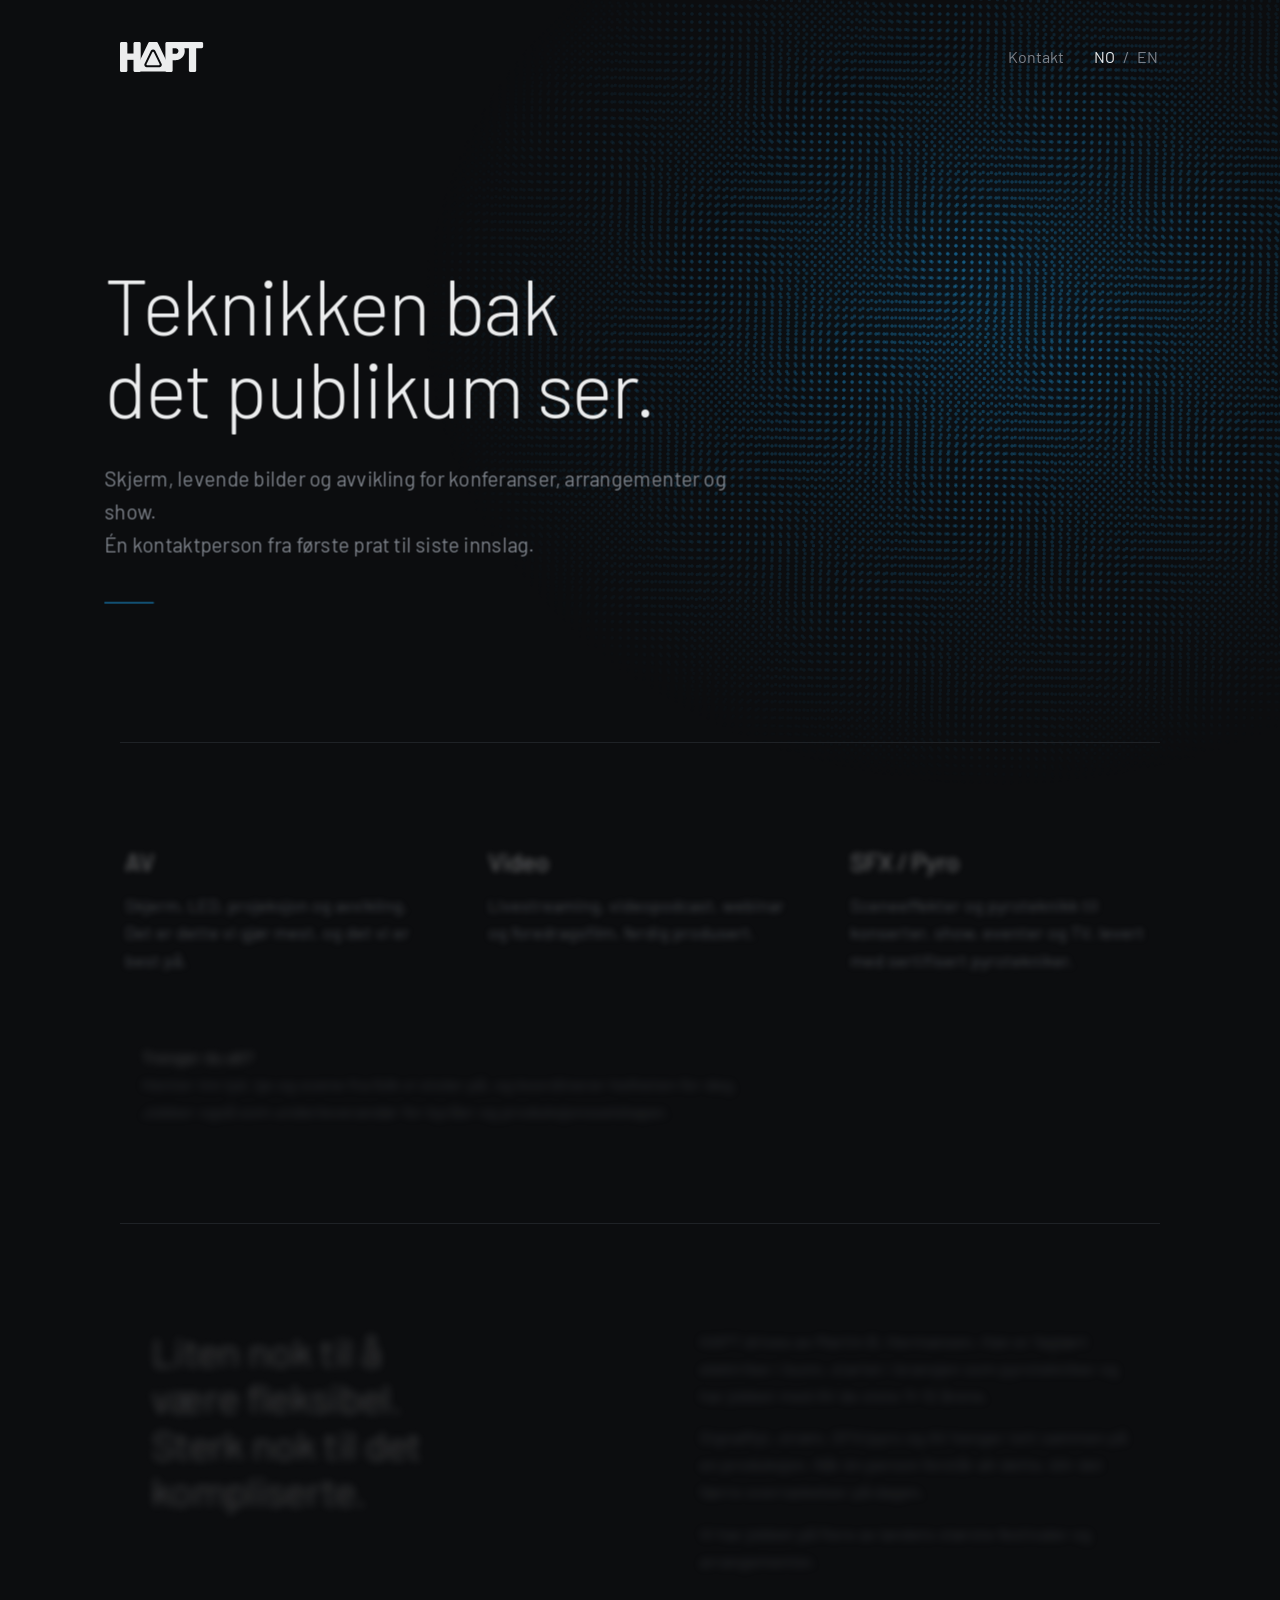
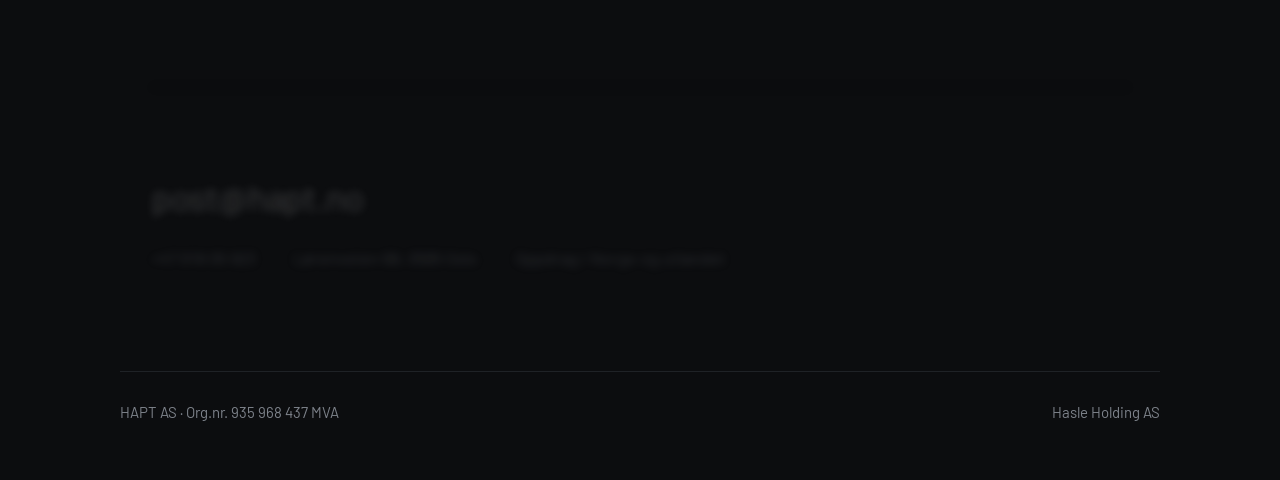
==== commit c791594b: "Logoanimasjon: pause/play blir til HAPT Siden åpner med pause/play-symbolet, trekanten snur seg og b" ====
--- a/index.html
+++ b/index.html
@@ -1,7 +1,7 @@
 <!doctype html>
 <html lang="no">
-<head><meta charset="utf-8"><meta name="viewport" content="width=device-width, initial-scale=1, viewport-fit=cover">
-<title>HAPT AS</title>
+<head><meta charset="utf-8"><script>document.documentElement.classList.add('js')</script><meta name="viewport" content="width=device-width, initial-scale=1, viewport-fit=cover">
+<title data-en="HAPT AS – Give the idea a chance">HAPT AS – Gi idéen en sjanse</title>
 <meta name="description" content="HAPT AS leverer skjerm, levende bilder og avvikling for konferanser, arrangementer og show. AV, video og SFX / Pyro fra Oslo, i Norge og utlandet.">
 <meta name="theme-color" content="#0c0d0f">
 <link rel="icon" href="favicon.svg" type="image/svg+xml">
@@ -48,7 +48,31 @@
 @media (prefers-reduced-motion: reduce) { a { transition: none; } }
 
 header.site { display: flex; justify-content: space-between; align-items: center; gap: 16px; padding-block: 32px; flex-wrap: wrap; }
-.brand svg { height: 30px; width: auto; display: block; }
+.brand { --lg-play: translate(82.76px, -12.31px) rotate(90deg) scale(1.7215); }
+.brand svg { height: 30px; width: auto; display: block; overflow: visible; }
+.brand svg path, .brand svg g { transform-box: fill-box; transform-origin: center; }
+.lg-ar { opacity: 0; }
+@media (prefers-reduced-motion: no-preference) {
+  .lg-hx { transition: transform .26s cubic-bezier(.2,.8,.2,1) .34s; }
+  .lg-a { transition: opacity .22s ease .3s, transform .3s cubic-bezier(.2,.8,.2,1) .3s; }
+  .lg-pt { transition: opacity .26s ease .36s, transform .42s cubic-bezier(.3,1.35,.5,1) .36s; }
+  .lg-play { transition: transform .52s cubic-bezier(.65,0,.25,1); }
+  .lg-ai, .lg-ar { transition: opacity .12s linear .2s; }
+  .js .brand:not(.played) .lg-hx { transform: scaleX(0); }
+  .js .brand:not(.played) .lg-a { opacity: 0; transform: scale(.85); }
+  .js .brand:not(.played) .lg-pt { opacity: 0; transform: translateX(48px); }
+  .js .brand:not(.played) .lg-play { transform: var(--lg-play); }
+  .js .brand:not(.played) .lg-ai { opacity: 0; }
+  .js .brand:not(.played) .lg-ar { opacity: 1; }
+}
+@media (hover: hover) and (prefers-reduced-motion: no-preference) {
+  .brand:hover .lg-hx { transform: scaleX(0); transition: transform .18s ease-in; }
+  .brand:hover .lg-a { opacity: 0; transform: scale(.85); transition: opacity .18s ease, transform .2s ease-in; }
+  .brand:hover .lg-pt { opacity: 0; transform: translateX(48px); transition: opacity .2s ease, transform .26s ease-in; }
+  .brand:hover .lg-play { transform: var(--lg-play); transition: transform .5s cubic-bezier(.65,0,.25,1) .08s; }
+  .brand:hover .lg-ai { opacity: 0; transition: opacity .12s linear .24s; }
+  .brand:hover .lg-ar { opacity: 1; transition: opacity .12s linear .24s; }
+}
 header.site .mail { color: var(--muted); font-size: 16px; }
 nav.top { display: flex; align-items: center; gap: 28px; font-size: 16px; }
 .lang { display: inline-flex; align-items: center; gap: 6px; color: var(--muted); }
@@ -129,7 +153,13 @@
 <div class="wrap">
   <header class="site">
     <a class="brand" href="#top" aria-label="HAPT, til forsiden">
-      <svg aria-hidden="true" xmlns="http://www.w3.org/2000/svg" viewBox="0 0 763.5 275.5"><path fill="currentColor" fill-rule="evenodd" d="M67.5,13.7L67.5,13.4L67.5,13.4L67.5,13.1L67.5,13.1L67.5,12.7L67.5,12.7L67.4,12.4L67.4,12.4L67.4,12.1L67.4,12.1L67.4,11.7L67.3,11.7L67.3,11.4L67.3,11.4L67.2,11.1L67.2,11.1L67.2,10.7L67.2,10.7L67.1,10.4L67.1,10.4L67.0,10.1L67.0,10.1L66.9,9.8L66.9,9.7L66.8,9.4L66.8,9.4L66.7,9.1L66.7,9.1L66.6,8.8L66.6,8.8L66.5,8.5L66.4,8.5L66.3,8.2L66.3,8.2L66.2,7.9L66.2,7.9L66.0,7.6L66.0,7.6L65.9,7.3L65.9,7.3L65.7,7.0L65.7,7.0L65.5,6.7L65.5,6.7L65.4,6.4L65.4,6.4L65.2,6.1L65.2,6.1L65.0,5.8L65.0,5.8L64.8,5.6L64.8,5.6L64.6,5.3L64.6,5.3L64.4,5.0L64.4,5.0L64.2,4.8L64.2,4.8L63.9,4.5L63.9,4.5L63.7,4.3L63.7,4.3L63.5,4.0L63.5,4.0L63.2,3.8L63.2,3.8L63.0,3.6L63.0,3.6L62.7,3.3L62.7,3.3L62.5,3.1L62.5,3.1L62.2,2.9L62.2,2.9L61.9,2.7L61.9,2.7L61.7,2.5L61.7,2.5L61.4,2.3L61.4,2.3L61.1,2.1L61.1,2.1L60.8,2.0L60.8,2.0L60.5,1.8L60.5,1.8L60.2,1.6L60.2,1.6L59.9,1.5L59.9,1.5L59.6,1.3L59.6,1.3L59.3,1.2L59.3,1.2L59.0,1.1L59.0,1.0L58.7,0.9L58.7,0.9L58.4,0.8L58.4,0.8L58.1,0.7L58.1,0.7L57.8,0.6L57.7,0.6L57.4,0.5L57.4,0.5L57.1,0.4L57.1,0.4L56.8,0.3L56.8,0.3L56.4,0.3L56.4,0.3L56.1,0.2L56.1,0.2L55.8,0.2L55.8,0.1L55.4,0.1L55.4,0.1L55.1,0.1L55.1,0.1L54.8,0.0L54.8,0.0L54.4,0.0L54.4,0.0L54.1,0.0L54.1,0.0L53.8,0.0L53.7,0.0L13.8,0.0L13.7,0.0L13.4,0.0L13.4,0.0L13.1,0.0L13.1,0.0L12.7,0.0L12.7,0.0L12.4,0.1L12.4,0.1L12.1,0.1L12.1,0.1L11.7,0.1L11.7,0.2L11.4,0.2L11.4,0.2L11.1,0.3L11.1,0.3L10.7,0.3L10.7,0.3L10.4,0.4L10.4,0.4L10.1,0.5L10.1,0.5L9.8,0.6L9.7,0.6L9.4,0.7L9.4,0.7L9.1,0.8L9.1,0.8L8.8,0.9L8.8,0.9L8.5,1.0L8.5,1.1L8.2,1.2L8.2,1.2L7.9,1.3L7.9,1.3L7.6,1.5L7.6,1.5L7.3,1.6L7.3,1.6L7.0,1.8L7.0,1.8L6.7,2.0L6.7,2.0L6.4,2.1L6.4,2.1L6.1,2.3L6.1,2.3L5.8,2.5L5.8,2.5L5.6,2.7L5.6,2.7L5.3,2.9L5.3,2.9L5.0,3.1L5.0,3.1L4.8,3.3L4.8,3.3L4.5,3.6L4.5,3.6L4.3,3.8L4.3,3.8L4.0,4.0L4.0,4.0L3.8,4.3L3.8,4.3L3.6,4.5L3.6,4.5L3.3,4.8L3.3,4.8L3.1,5.0L3.1,5.0L2.9,5.3L2.9,5.3L2.7,5.6L2.7,5.6L2.5,5.8L2.5,5.8L2.3,6.1L2.3,6.1L2.1,6.4L2.1,6.4L2.0,6.7L2.0,6.7L1.8,7.0L1.8,7.0L1.6,7.3L1.6,7.3L1.5,7.6L1.5,7.6L1.3,7.9L1.3,7.9L1.2,8.2L1.2,8.2L1.1,8.5L1.0,8.5L0.9,8.8L0.9,8.8L0.8,9.1L0.8,9.1L0.7,9.4L0.7,9.4L0.6,9.7L0.6,9.8L0.5,10.1L0.5,10.1L0.4,10.4L0.4,10.4L0.3,10.7L0.3,10.7L0.3,11.1L0.3,11.1L0.2,11.4L0.2,11.4L0.2,11.7L0.1,11.7L0.1,12.1L0.1,12.1L0.1,12.4L0.1,12.4L0.0,12.7L0.0,12.7L0.0,13.1L0.0,13.1L0.0,13.4L0.0,13.4L0.0,13.7L0.0,13.8L0.0,261.7L0.0,261.8L0.0,262.1L0.0,262.1L0.0,262.4L0.0,262.4L0.0,262.8L0.0,262.8L0.1,263.1L0.1,263.1L0.1,263.4L0.1,263.4L0.1,263.8L0.2,263.8L0.2,264.1L0.2,264.1L0.3,264.4L0.3,264.4L0.3,264.8L0.3,264.8L0.4,265.1L0.4,265.1L0.5,265.4L0.5,265.4L0.6,265.7L0.6,265.8L0.7,266.1L0.7,266.1L0.8,266.4L0.8,266.4L0.9,266.7L0.9,266.7L1.0,267.0L1.1,267.0L1.2,267.3L1.2,267.3L1.3,267.6L1.3,267.6L1.5,267.9L1.5,267.9L1.6,268.2L1.6,268.2L1.8,268.5L1.8,268.5L2.0,268.8L2.0,268.8L2.1,269.1L2.1,269.1L2.3,269.4L2.3,269.4L2.5,269.7L2.5,269.7L2.7,269.9L2.7,269.9L2.9,270.2L2.9,270.2L3.1,270.5L3.1,270.5L3.3,270.7L3.3,270.7L3.6,271.0L3.6,271.0L3.8,271.2L3.8,271.2L4.0,271.5L4.0,271.5L4.3,271.7L4.3,271.7L4.5,271.9L4.5,271.9L4.8,272.2L4.8,272.2L5.0,272.4L5.0,272.4L5.3,272.6L5.3,272.6L5.6,272.8L5.6,272.8L5.8,273.0L5.8,273.0L6.1,273.2L6.1,273.2L6.4,273.4L6.4,273.4L6.7,273.5L6.7,273.5L7.0,273.7L7.0,273.7L7.3,273.9L7.3,273.9L7.6,274.0L7.6,274.0L7.9,274.2L7.9,274.2L8.2,274.3L8.2,274.3L8.5,274.4L8.5,274.5L8.8,274.6L8.8,274.6L9.1,274.7L9.1,274.7L9.4,274.8L9.4,274.8L9.7,274.9L9.8,274.9L10.1,275.0L10.1,275.0L10.4,275.1L10.4,275.1L10.7,275.2L10.7,275.2L11.1,275.2L11.1,275.2L11.4,275.3L11.4,275.3L11.7,275.3L11.7,275.4L12.1,275.4L12.1,275.4L12.4,275.4L12.4,275.4L12.7,275.5L12.7,275.5L13.1,275.5L13.1,275.5L13.4,275.5L13.4,275.5L13.7,275.5L13.8,275.5L53.7,275.5L53.8,275.5L54.1,275.5L54.1,275.5L54.4,275.5L54.4,275.5L54.8,275.5L54.8,275.5L55.1,275.4L55.1,275.4L55.4,275.4L55.4,275.4L55.8,275.4L55.8,275.3L56.1,275.3L56.1,275.3L56.4,275.2L56.4,275.2L56.8,275.2L56.8,275.2L57.1,275.1L57.1,275.1L57.4,275.0L57.4,275.0L57.7,274.9L57.8,274.9L58.1,274.8L58.1,274.8L58.4,274.7L58.4,274.7L58.7,274.6L58.7,274.6L59.0,274.5L59.0,274.4L59.3,274.3L59.3,274.3L59.6,274.2L59.6,274.2L59.9,274.0L59.9,274.0L60.2,273.9L60.2,273.9L60.5,273.7L60.5,273.7L60.8,273.5L60.8,273.5L61.1,273.4L61.1,273.4L61.4,273.2L61.4,273.2L61.7,273.0L61.7,273.0L61.9,272.8L61.9,272.8L62.2,272.6L62.2,272.6L62.5,272.4L62.5,272.4L62.7,272.2L62.7,272.2L63.0,271.9L63.0,271.9L63.2,271.7L63.2,271.7L63.5,271.5L63.5,271.5L63.7,271.2L63.7,271.2L63.9,271.0L63.9,271.0L64.2,270.7L64.2,270.7L64.4,270.5L64.4,270.5L64.6,270.2L64.6,270.2L64.8,269.9L64.8,269.9L65.0,269.7L65.0,269.7L65.2,269.4L65.2,269.4L65.4,269.1L65.4,269.1L65.5,268.8L65.5,268.8L65.7,268.5L65.7,268.5L65.9,268.2L65.9,268.2L66.0,267.9L66.0,267.9L66.2,267.6L66.2,267.6L66.3,267.3L66.3,267.3L66.4,267.0L66.5,267.0L66.6,266.7L66.6,266.7L66.7,266.4L66.7,266.4L66.8,266.1L66.8,266.1L66.9,265.8L66.9,265.7L67.0,265.4L67.0,265.4L67.1,265.1L67.1,265.1L67.2,264.8L67.2,264.8L67.2,264.4L67.2,264.4L67.3,264.1L67.3,264.1L67.3,263.8L67.4,263.8L67.4,263.4L67.4,263.4L67.4,263.1L67.4,263.1L67.5,262.8L67.5,262.8L67.5,262.4L67.5,262.4L67.5,262.1L67.5,262.1L67.5,261.8L67.5,261.7L67.5,165.2L67.5,165.2L67.5,165.2L67.5,165.1L67.5,165.1L67.5,165.1L67.5,165.0L67.5,165.0L67.5,165.0L67.5,164.9L67.5,164.9L67.6,164.8L67.6,164.8L67.6,164.8L67.6,164.7L67.6,164.7L67.6,164.7L67.6,164.6L67.6,164.6L67.7,164.6L67.7,164.5L67.7,164.5L67.7,164.5L67.7,164.4L67.8,164.4L67.8,164.4L67.8,164.4L67.8,164.3L67.8,164.3L67.9,164.3L67.9,164.2L67.9,164.2L67.9,164.2L68.0,164.2L68.0,164.1L68.0,164.1L68.0,164.1L68.1,164.1L68.1,164.0L68.1,164.0L68.2,164.0L68.2,164.0L68.2,164.0L68.3,163.9L68.3,163.9L68.3,163.9L68.4,163.9L68.4,163.9L68.4,163.9L68.5,163.9L68.5,163.8L68.5,163.8L68.6,163.8L68.6,163.8L68.6,163.8L68.7,163.8L68.7,163.8L68.7,163.8L68.8,163.8L68.8,163.8L68.9,163.8L68.9,163.8L68.9,163.8L69.0,163.8L69.0,163.8L122.5,163.8L122.5,163.8L122.6,163.8L122.6,163.8L122.6,163.8L122.7,163.8L122.7,163.8L122.8,163.8L122.8,163.8L122.8,163.8L122.9,163.8L122.9,163.8L122.9,163.8L123.0,163.8L123.0,163.8L123.0,163.9L123.1,163.9L123.1,163.9L123.1,163.9L123.2,163.9L123.2,163.9L123.2,163.9L123.3,164.0L123.3,164.0L123.3,164.0L123.4,164.0L123.4,164.0L123.4,164.1L123.5,164.1L123.5,164.1L123.5,164.1L123.5,164.2L123.6,164.2L123.6,164.2L123.6,164.2L123.6,164.3L123.7,164.3L123.7,164.3L123.7,164.4L123.7,164.4L123.7,164.4L123.8,164.4L123.8,164.5L123.8,164.5L123.8,164.5L123.8,164.6L123.9,164.6L123.9,164.6L123.9,164.7L123.9,164.7L123.9,164.7L123.9,164.8L123.9,164.8L123.9,164.8L124.0,164.9L124.0,164.9L124.0,165.0L124.0,165.0L124.0,165.0L124.0,165.1L124.0,165.1L124.0,165.1L124.0,165.2L124.0,165.2L124.0,165.2L124.0,261.7L124.0,261.8L124.0,262.1L124.0,262.1L124.0,262.4L124.0,262.4L124.0,262.8L124.0,262.8L124.1,263.1L124.1,263.1L124.1,263.4L124.1,263.4L124.1,263.8L124.2,263.8L124.2,264.1L124.2,264.1L124.3,264.4L124.3,264.4L124.3,264.8L124.3,264.8L124.4,265.1L124.4,265.1L124.5,265.4L124.5,265.4L124.6,265.7L124.6,265.8L124.7,266.1L124.7,266.1L124.8,266.4L124.8,266.4L124.9,266.7L124.9,266.7L125.0,267.0L125.1,267.0L125.2,267.3L125.2,267.3L125.3,267.6L125.3,267.6L125.5,267.9L125.5,267.9L125.6,268.2L125.6,268.2L125.8,268.5L125.8,268.5L126.0,268.8L126.0,268.8L126.1,269.1L126.1,269.1L126.3,269.4L126.3,269.4L126.5,269.7L126.5,269.7L126.7,269.9L126.7,269.9L126.9,270.2L126.9,270.2L127.1,270.5L127.1,270.5L127.3,270.7L127.3,270.7L127.6,271.0L127.6,271.0L127.8,271.2L127.8,271.2L128.0,271.5L128.0,271.5L128.3,271.7L128.3,271.7L128.5,271.9L128.5,271.9L128.8,272.2L128.8,272.2L129.0,272.4L129.0,272.4L129.3,272.6L129.3,272.6L129.6,272.8L129.6,272.8L129.8,273.0L129.8,273.0L130.1,273.2L130.1,273.2L130.4,273.4L130.4,273.4L130.7,273.5L130.7,273.5L131.0,273.7L131.0,273.7L131.3,273.9L131.3,273.9L131.6,274.0L131.6,274.0L131.9,274.2L131.9,274.2L132.2,274.3L132.2,274.3L132.5,274.4L132.5,274.5L132.8,274.6L132.8,274.6L133.1,274.7L133.1,274.7L133.4,274.8L133.4,274.8L133.7,274.9L133.8,274.9L134.1,275.0L134.1,275.0L134.4,275.1L134.4,275.1L134.7,275.2L134.7,275.2L135.1,275.2L135.1,275.2L135.4,275.3L135.4,275.3L135.7,275.3L135.7,275.4L136.1,275.4L136.1,275.4L136.4,275.4L136.4,275.4L136.7,275.5L136.7,275.5L137.1,275.5L137.1,275.5L137.4,275.5L137.4,275.5L137.7,275.5L137.8,275.5L179.1,275.5L179.1,275.5L179.4,275.5L179.4,275.5L179.7,275.5L179.8,275.5L180.1,275.5L180.1,275.5L180.4,275.4L180.4,275.4L180.8,275.4L180.8,275.4L181.1,275.3L181.1,275.3L181.4,275.3L181.5,275.3L181.8,275.2L181.8,275.2L182.1,275.2L182.1,275.2L182.4,275.1L182.5,275.1L182.8,275.0L182.8,275.0L183.1,274.9L183.1,274.9L183.4,274.8L183.4,274.8L183.7,274.7L183.8,274.7L184.1,274.6L184.1,274.6L184.4,274.4L184.4,274.4L184.7,274.3L184.7,274.3L185.0,274.1L185.0,274.1L185.3,274.0L185.3,274.0L185.6,273.8L185.6,273.8L185.9,273.7L185.9,273.7L186.2,273.5L186.2,273.5L186.5,273.3L186.5,273.3L186.8,273.1L186.8,273.1L187.1,272.9L187.1,272.9L187.3,272.7L187.4,272.7L187.6,272.5L187.6,272.5L187.9,272.3L187.9,272.3L188.1,272.1L188.2,272.1L188.4,271.9L188.4,271.8L188.6,271.6L188.7,271.6L188.9,271.4L188.9,271.4L189.1,271.1L189.1,271.1L189.4,270.9L189.4,270.9L189.6,270.6L189.6,270.6L189.8,270.4L189.8,270.3L189.8,270.3L189.8,270.3L189.9,270.3L189.9,270.2L189.9,270.2L189.9,270.2L190.0,270.2L190.0,270.1L190.0,270.1L190.0,270.1L190.1,270.1L190.1,270.0L190.1,270.0L190.2,270.0L190.2,270.0L190.2,270.0L190.3,269.9L190.3,269.9L190.3,269.9L190.4,269.9L190.4,269.9L190.4,269.9L190.5,269.9L190.5,269.8L190.5,269.8L190.6,269.8L190.6,269.8L190.6,269.8L190.7,269.8L190.7,269.8L190.7,269.8L190.8,269.8L190.8,269.8L190.8,269.8L190.9,269.8L190.9,269.8L191.0,269.8L191.0,269.8L416.3,269.8L416.3,269.8L416.3,269.8L416.4,269.8L416.4,269.8L416.4,269.8L416.5,269.8L416.5,269.8L416.5,269.8L416.6,269.8L416.6,269.8L416.7,269.8L416.7,269.8L416.7,269.8L416.8,269.8L416.8,269.9L416.8,269.9L416.9,269.9L416.9,269.9L416.9,269.9L417.0,269.9L417.0,269.9L417.0,270.0L417.1,270.0L417.1,270.0L417.1,270.0L417.1,270.0L417.2,270.1L417.2,270.1L417.2,270.1L417.3,270.1L417.3,270.2L417.3,270.2L417.3,270.2L417.4,270.2L417.4,270.3L417.4,270.3L417.4,270.3L417.4,270.3L417.5,270.4L417.7,270.6L417.7,270.6L417.9,270.9L417.9,270.9L418.1,271.1L418.1,271.1L418.4,271.4L418.4,271.4L418.6,271.6L418.6,271.6L418.8,271.8L418.9,271.9L419.1,272.1L419.1,272.1L419.4,272.3L419.4,272.3L419.6,272.5L419.6,272.5L419.9,272.7L419.9,272.7L420.2,272.9L420.2,272.9L420.4,273.1L420.5,273.1L420.7,273.3L420.7,273.3L421.0,273.5L421.0,273.5L421.3,273.7L421.3,273.7L421.6,273.8L421.6,273.8L421.9,274.0L421.9,274.0L422.2,274.1L422.2,274.1L422.5,274.3L422.5,274.3L422.8,274.4L422.9,274.4L423.2,274.6L423.2,274.6L423.5,274.7L423.5,274.7L423.8,274.8L423.8,274.8L424.1,274.9L424.1,274.9L424.5,275.0L424.5,275.0L424.8,275.1L424.8,275.1L425.1,275.2L425.1,275.2L425.5,275.2L425.5,275.2L425.8,275.3L425.8,275.3L426.1,275.3L426.1,275.3L426.5,275.4L426.5,275.4L426.8,275.4L426.8,275.4L427.1,275.5L427.2,275.5L427.5,275.5L427.5,275.5L427.8,275.5L427.8,275.5L428.2,275.5L428.2,275.5L469.7,275.5L469.8,275.5L470.1,275.5L470.1,275.5L470.4,275.5L470.4,275.5L470.8,275.5L470.8,275.5L471.1,275.4L471.1,275.4L471.4,275.4L471.4,275.4L471.8,275.4L471.8,275.3L472.1,275.3L472.1,275.3L472.4,275.2L472.4,275.2L472.8,275.2L472.8,275.2L473.1,275.1L473.1,275.1L473.4,275.0L473.4,275.0L473.7,274.9L473.8,274.9L474.1,274.8L474.1,274.8L474.4,274.7L474.4,274.7L474.7,274.6L474.7,274.6L475.0,274.5L475.0,274.4L475.3,274.3L475.3,274.3L475.6,274.2L475.6,274.2L475.9,274.0L475.9,274.0L476.2,273.9L476.2,273.9L476.5,273.7L476.5,273.7L476.8,273.5L476.8,273.5L477.1,273.4L477.1,273.4L477.4,273.2L477.4,273.2L477.7,273.0L477.7,273.0L477.9,272.8L477.9,272.8L478.2,272.6L478.2,272.6L478.5,272.4L478.5,272.4L478.7,272.2L478.7,272.2L479.0,271.9L479.0,271.9L479.2,271.7L479.2,271.7L479.5,271.5L479.5,271.5L479.7,271.2L479.7,271.2L479.9,271.0L479.9,271.0L480.2,270.7L480.2,270.7L480.4,270.5L480.4,270.5L480.6,270.2L480.6,270.2L480.8,269.9L480.8,269.9L481.0,269.7L481.0,269.7L481.2,269.4L481.2,269.4L481.4,269.1L481.4,269.1L481.5,268.8L481.5,268.8L481.7,268.5L481.7,268.5L481.9,268.2L481.9,268.2L482.0,267.9L482.0,267.9L482.2,267.6L482.2,267.6L482.3,267.3L482.3,267.3L482.4,267.0L482.5,267.0L482.6,266.7L482.6,266.7L482.7,266.4L482.7,266.4L482.8,266.1L482.8,266.1L482.9,265.8L482.9,265.7L483.0,265.4L483.0,265.4L483.1,265.1L483.1,265.1L483.2,264.8L483.2,264.8L483.2,264.4L483.2,264.4L483.3,264.1L483.3,264.1L483.3,263.8L483.4,263.8L483.4,263.4L483.4,263.4L483.4,263.1L483.4,263.1L483.5,262.8L483.5,262.8L483.5,262.4L483.5,262.4L483.5,262.1L483.5,262.1L483.5,261.8L483.5,261.7L483.5,168.0L483.5,168.0L483.5,167.9L483.5,167.9L483.5,167.9L483.5,167.8L483.5,167.8L483.5,167.7L483.5,167.7L483.5,167.7L483.5,167.6L483.6,167.6L483.6,167.6L483.6,167.5L483.6,167.5L483.6,167.5L483.6,167.4L483.6,167.4L483.6,167.4L483.7,167.3L483.7,167.3L483.7,167.3L483.7,167.2L483.7,167.2L483.8,167.2L483.8,167.1L483.8,167.1L483.8,167.1L483.8,167.0L483.9,167.0L483.9,167.0L483.9,167.0L483.9,166.9L484.0,166.9L484.0,166.9L484.0,166.9L484.0,166.8L484.1,166.8L484.1,166.8L484.1,166.8L484.2,166.8L484.2,166.7L484.2,166.7L484.3,166.7L484.3,166.7L484.3,166.7L484.4,166.6L484.4,166.6L484.4,166.6L484.5,166.6L484.5,166.6L484.5,166.6L484.6,166.6L484.6,166.6L484.6,166.5L484.7,166.5L484.7,166.5L484.7,166.5L484.8,166.5L484.8,166.5L484.9,166.5L484.9,166.5L484.9,166.5L485.0,166.5L485.0,166.5L511.2,166.5L511.3,166.5L513.1,166.5L513.1,166.5L513.5,166.5L513.5,166.5L515.2,166.4L515.2,166.4L515.5,166.4L515.5,166.4L517.2,166.3L517.2,166.3L517.5,166.3L517.5,166.3L519.2,166.1L519.2,166.1L519.6,166.1L519.6,166.1L521.3,165.9L521.3,165.9L521.6,165.9L521.6,165.9L523.3,165.6L523.3,165.6L523.6,165.6L523.6,165.6L525.3,165.3L525.3,165.3L525.6,165.2L525.7,165.2L527.3,164.9L527.3,164.9L527.7,164.9L527.7,164.9L529.3,164.5L529.3,164.5L529.6,164.4L529.7,164.4L531.3,164.0L531.3,164.0L531.6,164.0L531.6,164.0L533.3,163.5L533.3,163.5L533.6,163.4L533.6,163.4L535.2,163.0L535.3,163.0L535.6,162.9L535.6,162.9L537.2,162.4L537.2,162.3L537.5,162.2L537.5,162.2L539.1,161.7L539.1,161.7L539.4,161.6L539.5,161.6L541.0,161.0L541.1,161.0L541.4,160.9L541.4,160.9L542.9,160.2L543.0,160.2L543.3,160.1L543.3,160.1L544.8,159.4L544.8,159.4L545.1,159.3L545.1,159.3L546.7,158.6L546.7,158.6L547.0,158.4L547.0,158.4L548.5,157.7L548.5,157.7L548.8,157.5L548.8,157.5L550.3,156.7L550.3,156.7L550.6,156.6L550.6,156.6L552.1,155.8L552.1,155.8L552.4,155.6L552.4,155.6L553.9,154.7L553.9,154.7L554.2,154.6L554.2,154.6L555.6,153.7L555.6,153.7L555.9,153.5L555.9,153.5L557.4,152.6L557.4,152.6L557.6,152.4L557.6,152.4L559.0,151.4L559.1,151.4L559.3,151.2L559.3,151.2L560.7,150.2L560.7,150.2L561.0,150.0L561.0,150.0L562.3,149.0L562.3,149.0L562.6,148.8L562.6,148.8L563.9,147.7L563.9,147.7L564.2,147.5L564.2,147.5L565.5,146.4L565.5,146.4L565.7,146.2L565.8,146.2L567.0,145.0L567.0,145.0L567.3,144.8L567.3,144.8L568.5,143.7L568.5,143.7L568.8,143.4L568.8,143.4L570.0,142.2L570.0,142.2L570.2,142.0L570.2,142.0L571.4,140.8L571.4,140.8L571.7,140.5L571.7,140.5L572.8,139.3L572.8,139.3L573.0,139.0L573.0,139.0L574.2,137.8L574.2,137.7L574.4,137.5L574.4,137.5L575.5,136.2L575.5,136.2L575.7,135.9L575.7,135.9L576.8,134.6L576.8,134.6L577.0,134.3L577.0,134.3L578.0,133.0L578.0,133.0L578.2,132.7L578.2,132.7L579.2,131.3L579.2,131.3L579.4,131.1L579.4,131.0L580.4,129.6L580.4,129.6L580.6,129.4L580.6,129.4L581.5,127.9L581.5,127.9L581.7,127.6L581.7,127.6L582.6,126.2L582.6,126.2L582.7,125.9L582.7,125.9L583.6,124.4L583.6,124.4L583.8,124.1L583.8,124.1L584.6,122.6L584.6,122.6L584.7,122.3L584.7,122.3L585.5,120.8L585.5,120.8L585.7,120.5L585.7,120.5L586.4,119.0L586.4,119.0L586.6,118.7L586.6,118.7L587.3,117.1L587.3,117.1L587.4,116.8L587.4,116.8L588.1,115.3L588.1,115.3L588.2,115.0L588.2,114.9L588.9,113.4L588.9,113.4L589.0,113.1L589.0,113.0L589.6,111.5L589.6,111.4L589.7,111.1L589.7,111.1L590.2,109.5L590.2,109.5L590.3,109.2L590.4,109.2L590.9,107.6L590.9,107.6L591.0,107.3L591.0,107.2L591.4,105.6L591.4,105.6L591.5,105.3L591.5,105.3L592.0,103.6L592.0,103.6L592.0,103.3L592.0,103.3L592.4,101.7L592.4,101.6L592.5,101.3L592.5,101.3L592.9,99.7L592.9,99.7L592.9,99.3L592.9,99.3L593.2,97.7L593.2,97.6L593.3,97.3L593.3,97.3L593.6,95.6L593.6,95.6L593.6,95.3L593.6,95.3L593.9,93.6L593.9,93.6L593.9,93.3L593.9,93.3L594.1,91.6L594.1,91.6L594.1,91.2L594.1,91.2L594.3,89.5L594.3,89.5L594.3,89.2L594.3,89.2L594.4,87.5L594.4,87.5L594.4,87.2L594.4,87.2L594.5,85.5L594.5,85.5L594.5,85.1L594.5,85.1L594.5,83.4L594.5,83.4L594.5,83.1L594.5,83.1L594.5,81.4L594.5,81.4L594.5,81.0L594.5,81.0L594.4,79.3L594.4,79.3L594.4,79.0L594.4,79.0L594.3,77.3L594.3,77.3L594.3,77.0L594.3,77.0L594.1,75.3L594.1,75.3L594.1,74.9L594.1,74.9L593.9,73.2L593.9,73.2L593.9,72.9L593.9,72.9L593.6,71.2L593.6,71.2L593.6,70.9L593.6,70.9L593.3,69.2L593.3,69.2L593.2,68.9L593.2,68.8L592.9,67.2L592.9,67.2L592.9,66.8L592.9,66.8L592.5,65.2L592.5,65.2L592.4,64.9L592.4,64.8L592.0,63.2L592.0,63.2L592.0,62.9L592.0,62.9L591.5,61.2L591.5,61.2L591.4,60.9L591.4,60.9L591.0,59.3L591.0,59.2L590.9,58.9L590.9,58.9L590.7,58.5L590.7,58.4L590.7,58.4L590.7,58.3L590.7,58.3L590.7,58.3L590.7,58.2L590.7,58.2L590.7,58.2L590.7,58.1L590.6,58.1L590.6,58.1L590.6,58.0L590.6,58.0L590.6,57.9L590.6,57.9L590.7,57.9L590.7,57.8L590.7,57.8L590.7,57.8L590.7,57.7L590.7,57.7L590.7,57.7L590.7,57.6L590.7,57.6L590.7,57.6L590.7,57.5L590.7,57.5L590.8,57.4L590.8,57.4L590.8,57.4L590.8,57.3L590.8,57.3L590.8,57.3L590.8,57.3L590.9,57.2L590.9,57.2L590.9,57.2L590.9,57.1L590.9,57.1L591.0,57.1L591.0,57.0L591.0,57.0L591.0,57.0L591.1,57.0L591.1,56.9L591.1,56.9L591.1,56.9L591.2,56.9L591.2,56.8L591.2,56.8L591.3,56.8L591.3,56.8L591.3,56.7L591.3,56.7L591.4,56.7L591.4,56.7L591.4,56.7L591.5,56.7L591.5,56.6L591.5,56.6L591.6,56.6L591.6,56.6L591.6,56.6L591.7,56.6L591.7,56.6L591.7,56.6L591.8,56.5L591.8,56.5L591.9,56.5L591.9,56.5L591.9,56.5L592.0,56.5L592.0,56.5L592.0,56.5L592.1,56.5L592.1,56.5L592.1,56.5L631.2,56.5L631.3,56.5L631.3,56.5L631.4,56.5L631.4,56.5L631.4,56.5L631.5,56.5L631.5,56.5L631.5,56.5L631.6,56.5L631.6,56.5L631.7,56.6L631.7,56.6L631.7,56.6L631.8,56.6L631.8,56.6L631.8,56.6L631.9,56.6L631.9,56.6L631.9,56.7L632.0,56.7L632.0,56.7L632.0,56.7L632.1,56.7L632.1,56.8L632.1,56.8L632.1,56.8L632.2,56.8L632.2,56.8L632.2,56.9L632.3,56.9L632.3,56.9L632.3,56.9L632.3,57.0L632.4,57.0L632.4,57.0L632.4,57.0L632.4,57.1L632.5,57.1L632.5,57.1L632.5,57.2L632.5,57.2L632.5,57.2L632.6,57.3L632.6,57.3L632.6,57.3L632.6,57.4L632.6,57.4L632.6,57.4L632.6,57.5L632.7,57.5L632.7,57.5L632.7,57.6L632.7,57.6L632.7,57.6L632.7,57.7L632.7,57.7L632.7,57.7L632.7,57.8L632.7,57.8L632.7,57.9L632.7,57.9L632.7,57.9L632.7,58.0L632.8,58.0L632.8,261.7L632.8,261.8L632.8,262.1L632.8,262.1L632.8,262.4L632.8,262.4L632.8,262.8L632.8,262.8L632.8,263.1L632.8,263.1L632.9,263.4L632.9,263.4L632.9,263.8L632.9,263.8L633.0,264.1L633.0,264.1L633.0,264.4L633.0,264.4L633.1,264.8L633.1,264.8L633.2,265.1L633.2,265.1L633.2,265.4L633.3,265.4L633.3,265.7L633.3,265.8L633.4,266.1L633.4,266.1L633.6,266.4L633.6,266.4L633.7,266.7L633.7,266.7L633.8,267.0L633.8,267.0L633.9,267.3L633.9,267.3L634.1,267.6L634.1,267.6L634.2,267.9L634.2,267.9L634.4,268.2L634.4,268.2L634.5,268.5L634.5,268.5L634.7,268.8L634.7,268.8L634.9,269.1L634.9,269.1L635.1,269.4L635.1,269.4L635.3,269.7L635.3,269.7L635.5,269.9L635.5,269.9L635.7,270.2L635.7,270.2L635.9,270.5L635.9,270.5L636.1,270.7L636.1,270.7L636.3,271.0L636.3,271.0L636.5,271.2L636.5,271.2L636.8,271.5L636.8,271.5L637.0,271.7L637.0,271.7L637.3,271.9L637.3,271.9L637.5,272.2L637.5,272.2L637.8,272.4L637.8,272.4L638.0,272.6L638.0,272.6L638.3,272.8L638.3,272.8L638.6,273.0L638.6,273.0L638.9,273.2L638.9,273.2L639.1,273.4L639.2,273.4L639.4,273.5L639.4,273.5L639.7,273.7L639.7,273.7L640.0,273.9L640.0,273.9L640.3,274.0L640.3,274.0L640.6,274.2L640.6,274.2L640.9,274.3L640.9,274.3L641.2,274.4L641.2,274.5L641.5,274.6L641.6,274.6L641.9,274.7L641.9,274.7L642.2,274.8L642.2,274.8L642.5,274.9L642.5,274.9L642.8,275.0L642.8,275.0L643.2,275.1L643.2,275.1L643.5,275.2L643.5,275.2L643.8,275.2L643.8,275.2L644.1,275.3L644.2,275.3L644.5,275.3L644.5,275.4L644.8,275.4L644.8,275.4L645.1,275.4L645.2,275.4L645.5,275.5L645.5,275.5L645.8,275.5L645.8,275.5L646.2,275.5L646.2,275.5L646.5,275.5L646.5,275.5L685.7,275.5L685.8,275.5L686.1,275.5L686.1,275.5L686.4,275.5L686.4,275.5L686.8,275.5L686.8,275.5L687.1,275.4L687.1,275.4L687.4,275.4L687.4,275.4L687.8,275.4L687.8,275.3L688.1,275.3L688.1,275.3L688.4,275.2L688.4,275.2L688.8,275.2L688.8,275.2L689.1,275.1L689.1,275.1L689.4,275.0L689.4,275.0L689.7,274.9L689.8,274.9L690.1,274.8L690.1,274.8L690.4,274.7L690.4,274.7L690.7,274.6L690.7,274.6L691.0,274.5L691.0,274.4L691.3,274.3L691.3,274.3L691.6,274.2L691.6,274.2L691.9,274.0L691.9,274.0L692.2,273.9L692.2,273.9L692.5,273.7L692.5,273.7L692.8,273.5L692.8,273.5L693.1,273.4L693.1,273.4L693.4,273.2L693.4,273.2L693.7,273.0L693.7,273.0L693.9,272.8L693.9,272.8L694.2,272.6L694.2,272.6L694.5,272.4L694.5,272.4L694.7,272.2L694.7,272.2L695.0,271.9L695.0,271.9L695.2,271.7L695.2,271.7L695.5,271.5L695.5,271.5L695.7,271.2L695.7,271.2L695.9,271.0L695.9,271.0L696.2,270.7L696.2,270.7L696.4,270.5L696.4,270.5L696.6,270.2L696.6,270.2L696.8,269.9L696.8,269.9L697.0,269.7L697.0,269.7L697.2,269.4L697.2,269.4L697.4,269.1L697.4,269.1L697.5,268.8L697.5,268.8L697.7,268.5L697.7,268.5L697.9,268.2L697.9,268.2L698.0,267.9L698.0,267.9L698.2,267.6L698.2,267.6L698.3,267.3L698.3,267.3L698.4,267.0L698.5,267.0L698.6,266.7L698.6,266.7L698.7,266.4L698.7,266.4L698.8,266.1L698.8,266.1L698.9,265.8L698.9,265.7L699.0,265.4L699.0,265.4L699.1,265.1L699.1,265.1L699.2,264.8L699.2,264.8L699.2,264.4L699.2,264.4L699.3,264.1L699.3,264.1L699.3,263.8L699.4,263.8L699.4,263.4L699.4,263.4L699.4,263.1L699.4,263.1L699.5,262.8L699.5,262.8L699.5,262.4L699.5,262.4L699.5,262.1L699.5,262.1L699.5,261.8L699.5,261.7L699.5,58.0L699.5,58.0L699.5,57.9L699.5,57.9L699.5,57.9L699.5,57.8L699.5,57.8L699.5,57.7L699.5,57.7L699.5,57.7L699.5,57.6L699.6,57.6L699.6,57.6L699.6,57.5L699.6,57.5L699.6,57.5L699.6,57.4L699.6,57.4L699.6,57.4L699.7,57.3L699.7,57.3L699.7,57.3L699.7,57.2L699.7,57.2L699.8,57.2L699.8,57.1L699.8,57.1L699.8,57.1L699.8,57.0L699.9,57.0L699.9,57.0L699.9,57.0L699.9,56.9L700.0,56.9L700.0,56.9L700.0,56.9L700.0,56.8L700.1,56.8L700.1,56.8L700.1,56.8L700.2,56.8L700.2,56.7L700.2,56.7L700.3,56.7L700.3,56.7L700.3,56.7L700.4,56.6L700.4,56.6L700.4,56.6L700.5,56.6L700.5,56.6L700.5,56.6L700.6,56.6L700.6,56.6L700.6,56.5L700.7,56.5L700.7,56.5L700.7,56.5L700.8,56.5L700.8,56.5L700.9,56.5L700.9,56.5L700.9,56.5L701.0,56.5L701.0,56.5L749.7,56.5L749.8,56.5L750.1,56.5L750.1,56.5L750.4,56.5L750.4,56.5L750.8,56.5L750.8,56.5L751.1,56.4L751.1,56.4L751.4,56.4L751.4,56.4L751.8,56.4L751.8,56.3L752.1,56.3L752.1,56.3L752.4,56.2L752.4,56.2L752.8,56.2L752.8,56.2L753.1,56.1L753.1,56.1L753.4,56.0L753.4,56.0L753.7,55.9L753.8,55.9L754.1,55.8L754.1,55.8L754.4,55.7L754.4,55.7L754.7,55.6L754.7,55.6L755.0,55.5L755.0,55.4L755.3,55.3L755.3,55.3L755.6,55.2L755.6,55.2L755.9,55.0L755.9,55.0L756.2,54.9L756.2,54.9L756.5,54.7L756.5,54.7L756.8,54.5L756.8,54.5L757.1,54.4L757.1,54.4L757.4,54.2L757.4,54.2L757.7,54.0L757.7,54.0L757.9,53.8L757.9,53.8L758.2,53.6L758.2,53.6L758.5,53.4L758.5,53.4L758.7,53.2L758.7,53.2L759.0,52.9L759.0,52.9L759.2,52.7L759.2,52.7L759.5,52.5L759.5,52.5L759.7,52.2L759.7,52.2L759.9,52.0L759.9,52.0L760.2,51.7L760.2,51.7L760.4,51.5L760.4,51.5L760.6,51.2L760.6,51.2L760.8,50.9L760.8,50.9L761.0,50.7L761.0,50.7L761.2,50.4L761.2,50.4L761.4,50.1L761.4,50.1L761.5,49.8L761.5,49.8L761.7,49.5L761.7,49.5L761.9,49.2L761.9,49.2L762.0,48.9L762.0,48.9L762.2,48.6L762.2,48.6L762.3,48.3L762.3,48.3L762.4,48.0L762.5,48.0L762.6,47.7L762.6,47.7L762.7,47.4L762.7,47.4L762.8,47.1L762.8,47.1L762.9,46.8L762.9,46.7L763.0,46.4L763.0,46.4L763.1,46.1L763.1,46.1L763.2,45.8L763.2,45.8L763.2,45.4L763.2,45.4L763.3,45.1L763.3,45.1L763.3,44.8L763.4,44.8L763.4,44.4L763.4,44.4L763.4,44.1L763.4,44.1L763.5,43.8L763.5,43.8L763.5,43.4L763.5,43.4L763.5,43.1L763.5,43.1L763.5,42.8L763.5,42.7L763.5,13.8L763.5,13.7L763.5,13.4L763.5,13.4L763.5,13.1L763.5,13.1L763.5,12.7L763.5,12.7L763.4,12.4L763.4,12.4L763.4,12.1L763.4,12.1L763.4,11.7L763.3,11.7L763.3,11.4L763.3,11.4L763.2,11.1L763.2,11.1L763.2,10.7L763.2,10.7L763.1,10.4L763.1,10.4L763.0,10.1L763.0,10.1L762.9,9.8L762.9,9.7L762.8,9.4L762.8,9.4L762.7,9.1L762.7,9.1L762.6,8.8L762.6,8.8L762.5,8.5L762.4,8.5L762.3,8.2L762.3,8.2L762.2,7.9L762.2,7.9L762.0,7.6L762.0,7.6L761.9,7.3L761.9,7.3L761.7,7.0L761.7,7.0L761.5,6.7L761.5,6.7L761.4,6.4L761.4,6.4L761.2,6.1L761.2,6.1L761.0,5.8L761.0,5.8L760.8,5.6L760.8,5.6L760.6,5.3L760.6,5.3L760.4,5.0L760.4,5.0L760.2,4.8L760.2,4.8L759.9,4.5L759.9,4.5L759.7,4.3L759.7,4.3L759.5,4.0L759.5,4.0L759.2,3.8L759.2,3.8L759.0,3.6L759.0,3.6L758.7,3.3L758.7,3.3L758.5,3.1L758.5,3.1L758.2,2.9L758.2,2.9L757.9,2.7L757.9,2.7L757.7,2.5L757.7,2.5L757.4,2.3L757.4,2.3L757.1,2.1L757.1,2.1L756.8,2.0L756.8,2.0L756.5,1.8L756.5,1.8L756.2,1.6L756.2,1.6L755.9,1.5L755.9,1.5L755.6,1.3L755.6,1.3L755.3,1.2L755.3,1.2L755.0,1.1L755.0,1.0L754.7,0.9L754.7,0.9L754.4,0.8L754.4,0.8L754.1,0.7L754.1,0.7L753.8,0.6L753.7,0.6L753.4,0.5L753.4,0.5L753.1,0.4L753.1,0.4L752.8,0.3L752.8,0.3L752.4,0.3L752.4,0.3L752.1,0.2L752.1,0.2L751.8,0.2L751.8,0.1L751.4,0.1L751.4,0.1L751.1,0.1L751.1,0.1L750.8,0.0L750.8,0.0L750.4,0.0L750.4,0.0L750.1,0.0L750.1,0.0L749.8,0.0L749.7,0.0L430.8,0.0L430.7,0.0L430.4,0.0L430.4,0.0L430.1,0.0L430.1,0.0L429.7,0.0L429.7,0.0L429.4,0.1L429.4,0.1L429.1,0.1L429.1,0.1L428.7,0.1L428.7,0.2L428.4,0.2L428.4,0.2L428.1,0.3L428.1,0.3L427.7,0.3L427.7,0.3L427.4,0.4L427.4,0.4L427.1,0.5L427.1,0.5L426.8,0.6L426.7,0.6L426.4,0.7L426.4,0.7L426.1,0.8L426.1,0.8L425.8,0.9L425.8,0.9L425.5,1.0L425.5,1.1L425.2,1.2L425.2,1.2L424.9,1.3L424.9,1.3L424.6,1.5L424.6,1.5L424.3,1.6L424.3,1.6L424.0,1.8L424.0,1.8L423.7,2.0L423.7,2.0L423.4,2.1L423.4,2.1L423.1,2.3L423.1,2.3L422.8,2.5L422.8,2.5L422.6,2.7L422.6,2.7L422.3,2.9L422.3,2.9L422.0,3.1L422.0,3.1L421.8,3.3L421.8,3.3L421.5,3.6L421.5,3.6L421.3,3.8L421.3,3.8L421.0,4.0L421.0,4.0L420.8,4.3L420.8,4.3L420.6,4.5L420.6,4.5L420.3,4.8L420.3,4.8L420.1,5.0L420.1,5.0L419.9,5.3L419.9,5.3L419.7,5.6L419.7,5.6L419.5,5.8L419.5,5.8L419.3,6.1L419.3,6.1L419.1,6.4L419.1,6.4L419.0,6.7L419.0,6.7L418.8,7.0L418.8,7.0L418.6,7.3L418.6,7.3L418.5,7.6L418.5,7.6L418.3,7.9L418.3,7.9L418.2,8.2L418.2,8.2L418.1,8.5L418.0,8.5L417.9,8.8L417.9,8.8L417.8,9.1L417.8,9.1L417.7,9.4L417.7,9.4L417.6,9.7L417.6,9.8L417.5,10.1L417.5,10.1L417.4,10.4L417.4,10.4L417.3,10.7L417.3,10.7L417.3,11.1L417.3,11.1L417.2,11.4L417.2,11.4L417.2,11.7L417.1,11.7L417.1,12.1L417.1,12.1L417.1,12.4L417.1,12.4L417.0,12.7L417.0,12.7L417.0,13.1L417.0,13.1L417.0,13.4L417.0,13.4L417.0,13.7L417.0,13.8L417.0,147.6L417.0,147.6L417.0,147.6L417.0,147.7L417.0,147.7L417.0,147.8L417.0,147.8L417.0,147.8L417.0,147.9L417.0,147.9L417.0,147.9L416.9,148.0L416.9,148.0L416.9,148.0L416.9,148.1L416.9,148.1L416.9,148.1L416.9,148.2L416.9,148.2L416.8,148.2L416.8,148.3L416.8,148.3L416.8,148.3L416.8,148.4L416.7,148.4L416.7,148.4L416.7,148.5L416.7,148.5L416.7,148.5L416.6,148.6L416.6,148.6L416.6,148.6L416.6,148.6L416.5,148.7L416.5,148.7L416.5,148.7L416.5,148.7L416.4,148.8L416.4,148.8L416.4,148.8L416.3,148.8L416.3,148.8L416.3,148.9L416.2,148.9L416.2,148.9L416.2,148.9L416.1,148.9L416.1,148.9L416.1,149.0L416.0,149.0L416.0,149.0L416.0,149.0L415.9,149.0L415.9,149.0L415.9,149.0L415.8,149.0L415.8,149.0L415.8,149.1L415.7,149.1L415.7,149.1L415.7,149.1L415.6,149.1L415.6,149.1L415.5,149.1L415.5,149.1L415.5,149.1L415.4,149.1L415.4,149.1L415.4,149.1L415.3,149.1L415.3,149.1L415.2,149.1L415.2,149.0L415.2,149.0L415.1,149.0L415.1,149.0L415.1,149.0L415.0,149.0L415.0,149.0L415.0,149.0L414.9,149.0L414.9,148.9L414.9,148.9L414.8,148.9L414.8,148.9L414.8,148.9L414.7,148.9L414.7,148.8L414.7,148.8L414.6,148.8L414.6,148.8L414.6,148.8L414.6,148.7L414.5,148.7L414.5,148.7L414.5,148.7L414.4,148.6L414.4,148.6L414.4,148.6L414.4,148.6L414.3,148.5L414.3,148.5L414.3,148.5L414.3,148.4L414.3,148.4L414.2,148.4L414.2,148.4L414.2,148.3L414.2,148.3L414.2,148.3L414.1,148.2L346.7,7.8L346.7,7.8L346.6,7.5L346.6,7.5L346.4,7.2L346.4,7.2L346.3,6.9L346.3,6.9L346.1,6.6L346.1,6.6L345.9,6.3L345.9,6.3L345.7,6.1L345.7,6.0L345.6,5.8L345.5,5.8L345.4,5.5L345.3,5.5L345.2,5.2L345.1,5.2L344.9,5.0L344.9,5.0L344.7,4.7L344.7,4.7L344.5,4.5L344.5,4.5L344.3,4.2L344.3,4.2L344.0,4.0L344.0,4.0L343.8,3.8L343.8,3.7L343.6,3.5L343.5,3.5L343.3,3.3L343.3,3.3L343.0,3.1L343.0,3.1L342.8,2.9L342.8,2.9L342.5,2.7L342.5,2.7L342.2,2.5L342.2,2.5L342.0,2.3L341.9,2.3L341.7,2.1L341.7,2.1L341.4,1.9L341.4,1.9L341.1,1.8L341.1,1.8L340.8,1.6L340.8,1.6L340.5,1.5L340.5,1.4L340.2,1.3L340.2,1.3L339.9,1.2L339.9,1.2L339.6,1.0L339.6,1.0L339.3,0.9L339.3,0.9L339.0,0.8L338.9,0.8L338.6,0.7L338.6,0.7L338.3,0.6L338.3,0.6L338.0,0.5L338.0,0.5L337.7,0.4L337.7,0.4L337.4,0.3L337.3,0.3L337.0,0.3L337.0,0.3L336.7,0.2L336.7,0.2L336.4,0.1L336.3,0.1L336.0,0.1L336.0,0.1L335.7,0.1L335.7,0.1L335.4,0.0L335.3,0.0L335.0,0.0L335.0,0.0L334.7,0.0L334.7,0.0L334.4,0.0L334.3,0.0L273.2,0.0L273.1,0.0L272.8,0.0L272.8,0.0L272.5,0.0L272.5,0.0L272.2,0.0L272.1,0.0L271.8,0.1L271.8,0.1L271.5,0.1L271.5,0.1L271.2,0.1L271.1,0.1L270.8,0.2L270.8,0.2L270.5,0.3L270.5,0.3L270.2,0.3L270.1,0.3L269.8,0.4L269.8,0.4L269.5,0.5L269.5,0.5L269.2,0.6L269.2,0.6L268.9,0.7L268.9,0.7L268.6,0.8L268.5,0.8L268.2,0.9L268.2,0.9L267.9,1.0L267.9,1.0L267.6,1.2L267.6,1.2L267.3,1.3L267.3,1.3L267.0,1.4L267.0,1.5L266.7,1.6L266.7,1.6L266.4,1.8L266.4,1.8L266.1,1.9L266.1,1.9L265.8,2.1L265.8,2.1L265.6,2.3L265.5,2.3L265.3,2.5L265.3,2.5L265.0,2.7L265.0,2.7L264.7,2.9L264.7,2.9L264.5,3.1L264.5,3.1L264.2,3.3L264.2,3.3L264.0,3.5L263.9,3.5L263.7,3.7L263.7,3.8L263.5,4.0L263.5,4.0L263.2,4.2L263.2,4.2L263.0,4.5L263.0,4.5L262.8,4.7L262.8,4.7L262.6,5.0L262.6,5.0L262.4,5.2L262.3,5.2L262.2,5.5L262.1,5.5L262.0,5.8L261.9,5.8L261.8,6.0L261.8,6.1L261.6,6.3L261.6,6.3L261.4,6.6L261.4,6.6L261.2,6.9L261.2,6.9L261.1,7.2L261.1,7.2L260.9,7.5L260.9,7.5L260.8,7.8L260.8,7.8L193.1,148.7L193.1,148.8L193.1,148.8L193.1,148.8L193.0,148.9L193.0,148.9L193.0,148.9L193.0,149.0L193.0,149.0L192.9,149.0L192.9,149.1L192.9,149.1L192.9,149.1L192.8,149.1L192.8,149.2L192.8,149.2L192.8,149.2L192.7,149.2L192.7,149.3L192.7,149.3L192.6,149.3L192.6,149.3L192.6,149.3L192.5,149.4L192.5,149.4L192.5,149.4L192.5,149.4L192.4,149.4L192.4,149.5L192.4,149.5L192.3,149.5L192.3,149.5L192.2,149.5L192.2,149.5L192.2,149.5L192.1,149.5L192.1,149.6L192.1,149.6L192.0,149.6L192.0,149.6L192.0,149.6L191.9,149.6L191.9,149.6L191.9,149.6L191.8,149.6L191.8,149.6L191.7,149.6L191.7,149.6L191.7,149.6L191.6,149.6L191.6,149.6L191.6,149.6L191.5,149.6L191.5,149.6L191.5,149.6L191.4,149.6L191.4,149.6L191.3,149.5L191.3,149.5L191.3,149.5L191.2,149.5L191.2,149.5L191.2,149.5L191.1,149.5L191.1,149.5L191.1,149.4L191.0,149.4L191.0,149.4L191.0,149.4L190.9,149.4L190.9,149.3L190.9,149.3L190.9,149.3L190.8,149.3L190.8,149.3L190.8,149.2L190.7,149.2L190.7,149.2L190.7,149.2L190.7,149.1L190.6,149.1L190.6,149.1L190.6,149.0L190.6,149.0L190.5,149.0L190.5,149.0L190.5,148.9L190.5,148.9L190.5,148.9L190.4,148.8L190.4,148.8L190.4,148.8L190.4,148.7L190.4,148.7L190.4,148.7L190.4,148.6L190.3,148.6L190.3,148.6L190.3,148.5L190.3,148.5L190.3,148.5L190.3,148.4L190.3,148.4L190.3,148.4L190.3,148.3L190.3,148.3L190.3,148.2L190.3,148.2L190.3,148.2L190.3,148.1L190.2,148.1L190.2,13.8L190.2,13.7L190.2,13.4L190.2,13.4L190.2,13.1L190.2,13.1L190.2,12.7L190.2,12.7L190.2,12.4L190.2,12.4L190.1,12.1L190.1,12.1L190.1,11.7L190.1,11.7L190.0,11.4L190.0,11.4L190.0,11.1L190.0,11.1L189.9,10.7L189.9,10.7L189.8,10.4L189.8,10.4L189.8,10.1L189.7,10.1L189.7,9.8L189.7,9.7L189.6,9.4L189.6,9.4L189.4,9.1L189.4,9.1L189.3,8.8L189.3,8.8L189.2,8.5L189.2,8.5L189.1,8.2L189.1,8.2L188.9,7.9L188.9,7.9L188.8,7.6L188.8,7.6L188.6,7.3L188.6,7.3L188.5,7.0L188.5,7.0L188.3,6.7L188.3,6.7L188.1,6.4L188.1,6.4L187.9,6.1L187.9,6.1L187.7,5.8L187.7,5.8L187.5,5.6L187.5,5.6L187.3,5.3L187.3,5.3L187.1,5.0L187.1,5.0L186.9,4.8L186.9,4.8L186.7,4.5L186.7,4.5L186.5,4.3L186.5,4.3L186.2,4.0L186.2,4.0L186.0,3.8L186.0,3.8L185.7,3.6L185.7,3.6L185.5,3.3L185.5,3.3L185.2,3.1L185.2,3.1L185.0,2.9L185.0,2.9L184.7,2.7L184.7,2.7L184.4,2.5L184.4,2.5L184.1,2.3L184.1,2.3L183.9,2.1L183.8,2.1L183.6,2.0L183.6,2.0L183.3,1.8L183.3,1.8L183.0,1.6L183.0,1.6L182.7,1.5L182.7,1.5L182.4,1.3L182.4,1.3L182.1,1.2L182.1,1.2L181.8,1.1L181.8,1.0L181.5,0.9L181.4,0.9L181.1,0.8L181.1,0.8L180.8,0.7L180.8,0.7L180.5,0.6L180.5,0.6L180.2,0.5L180.2,0.5L179.8,0.4L179.8,0.4L179.5,0.3L179.5,0.3L179.2,0.3L179.2,0.3L178.9,0.2L178.8,0.2L178.5,0.2L178.5,0.1L178.2,0.1L178.2,0.1L177.9,0.1L177.8,0.1L177.5,0.0L177.5,0.0L177.2,0.0L177.2,0.0L176.8,0.0L176.8,0.0L176.5,0.0L176.5,0.0L137.8,0.0L137.7,0.0L137.4,0.0L137.4,0.0L137.1,0.0L137.1,0.0L136.7,0.0L136.7,0.0L136.4,0.1L136.4,0.1L136.1,0.1L136.1,0.1L135.7,0.1L135.7,0.2L135.4,0.2L135.4,0.2L135.1,0.3L135.1,0.3L134.7,0.3L134.7,0.3L134.4,0.4L134.4,0.4L134.1,0.5L134.1,0.5L133.8,0.6L133.7,0.6L133.4,0.7L133.4,0.7L133.1,0.8L133.1,0.8L132.8,0.9L132.8,0.9L132.5,1.0L132.5,1.1L132.2,1.2L132.2,1.2L131.9,1.3L131.9,1.3L131.6,1.5L131.6,1.5L131.3,1.6L131.3,1.6L131.0,1.8L131.0,1.8L130.7,2.0L130.7,2.0L130.4,2.1L130.4,2.1L130.1,2.3L130.1,2.3L129.8,2.5L129.8,2.5L129.6,2.7L129.6,2.7L129.3,2.9L129.3,2.9L129.0,3.1L129.0,3.1L128.8,3.3L128.8,3.3L128.5,3.6L128.5,3.6L128.3,3.8L128.3,3.8L128.0,4.0L128.0,4.0L127.8,4.3L127.8,4.3L127.6,4.5L127.6,4.5L127.3,4.8L127.3,4.8L127.1,5.0L127.1,5.0L126.9,5.3L126.9,5.3L126.7,5.6L126.7,5.6L126.5,5.8L126.5,5.8L126.3,6.1L126.3,6.1L126.1,6.4L126.1,6.4L126.0,6.7L126.0,6.7L125.8,7.0L125.8,7.0L125.6,7.3L125.6,7.3L125.5,7.6L125.5,7.6L125.3,7.9L125.3,7.9L125.2,8.2L125.2,8.2L125.1,8.5L125.0,8.5L124.9,8.8L124.9,8.8L124.8,9.1L124.8,9.1L124.7,9.4L124.7,9.4L124.6,9.7L124.6,9.8L124.5,10.1L124.5,10.1L124.4,10.4L124.4,10.4L124.3,10.7L124.3,10.7L124.3,11.1L124.3,11.1L124.2,11.4L124.2,11.4L124.2,11.7L124.1,11.7L124.1,12.1L124.1,12.1L124.1,12.4L124.1,12.4L124.0,12.7L124.0,12.7L124.0,13.1L124.0,13.1L124.0,13.4L124.0,13.4L124.0,13.7L124.0,13.8L124.0,104.2L124.0,104.3L124.0,104.3L124.0,104.4L124.0,104.4L124.0,104.4L124.0,104.5L124.0,104.5L124.0,104.5L124.0,104.6L124.0,104.6L123.9,104.7L123.9,104.7L123.9,104.7L123.9,104.8L123.9,104.8L123.9,104.8L123.9,104.9L123.9,104.9L123.8,104.9L123.8,105.0L123.8,105.0L123.8,105.0L123.8,105.1L123.7,105.1L123.7,105.1L123.7,105.1L123.7,105.2L123.7,105.2L123.6,105.2L123.6,105.3L123.6,105.3L123.6,105.3L123.5,105.3L123.5,105.4L123.5,105.4L123.5,105.4L123.4,105.4L123.4,105.5L123.4,105.5L123.3,105.5L123.3,105.5L123.3,105.5L123.2,105.6L123.2,105.6L123.2,105.6L123.1,105.6L123.1,105.6L123.1,105.6L123.0,105.6L123.0,105.7L123.0,105.7L122.9,105.7L122.9,105.7L122.9,105.7L122.8,105.7L122.8,105.7L122.8,105.7L122.7,105.7L122.7,105.7L122.6,105.7L122.6,105.7L122.6,105.7L122.5,105.7L122.5,105.8L69.0,105.8L69.0,105.7L68.9,105.7L68.9,105.7L68.9,105.7L68.8,105.7L68.8,105.7L68.7,105.7L68.7,105.7L68.7,105.7L68.6,105.7L68.6,105.7L68.6,105.7L68.5,105.7L68.5,105.7L68.5,105.6L68.4,105.6L68.4,105.6L68.4,105.6L68.3,105.6L68.3,105.6L68.3,105.6L68.2,105.5L68.2,105.5L68.2,105.5L68.1,105.5L68.1,105.5L68.1,105.4L68.0,105.4L68.0,105.4L68.0,105.4L68.0,105.3L67.9,105.3L67.9,105.3L67.9,105.3L67.9,105.2L67.8,105.2L67.8,105.2L67.8,105.1L67.8,105.1L67.8,105.1L67.7,105.1L67.7,105.0L67.7,105.0L67.7,105.0L67.7,104.9L67.6,104.9L67.6,104.9L67.6,104.8L67.6,104.8L67.6,104.8L67.6,104.7L67.6,104.7L67.6,104.7L67.5,104.6L67.5,104.6L67.5,104.5L67.5,104.5L67.5,104.5L67.5,104.4L67.5,104.4L67.5,104.4L67.5,104.3L67.5,104.3L67.5,104.2L67.5,13.8ZM511.9,58.0L512.5,58.0L512.5,58.0L513.1,58.1L513.1,58.1L513.7,58.1L513.7,58.1L514.3,58.2L514.4,58.2L514.9,58.3L515.0,58.3L515.5,58.4L515.6,58.4L516.2,58.5L516.2,58.5L516.8,58.6L516.8,58.6L517.4,58.8L517.4,58.8L518.0,58.9L518.0,58.9L518.6,59.1L518.6,59.1L519.2,59.3L519.2,59.3L519.7,59.5L519.8,59.5L520.3,59.7L520.4,59.7L520.9,59.9L520.9,59.9L521.5,60.2L521.5,60.2L522.0,60.4L522.1,60.4L522.6,60.7L522.6,60.7L523.1,61.0L523.2,61.0L523.7,61.3L523.7,61.3L524.2,61.6L524.2,61.6L524.7,61.9L524.8,61.9L525.3,62.2L525.3,62.3L525.8,62.6L525.8,62.6L526.3,63.0L526.3,63.0L526.8,63.3L526.8,63.4L527.3,63.7L527.3,63.7L527.7,64.1L527.8,64.1L528.2,64.5L528.2,64.6L528.6,65.0L528.7,65.0L529.1,65.4L529.1,65.4L529.5,65.8L529.5,65.9L529.9,66.3L530.0,66.3L530.4,66.7L530.4,66.8L530.8,67.2L530.8,67.2L531.1,67.7L531.2,67.7L531.5,68.2L531.5,68.2L531.9,68.7L531.9,68.7L532.2,69.2L532.3,69.2L532.6,69.7L532.6,69.8L532.9,70.3L532.9,70.3L533.2,70.8L533.2,70.8L533.5,71.3L533.5,71.4L533.8,71.9L533.8,71.9L534.1,72.4L534.1,72.5L534.3,73.0L534.3,73.0L534.6,73.6L534.6,73.6L534.8,74.1L534.8,74.2L535.0,74.7L535.0,74.8L535.2,75.3L535.2,75.3L535.4,75.9L535.4,75.9L535.6,76.5L535.6,76.5L535.7,77.1L535.7,77.1L535.9,77.7L535.9,77.7L536.0,78.3L536.0,78.3L536.1,78.9L536.1,79.0L536.2,79.5L536.2,79.6L536.3,80.1L536.3,80.2L536.4,80.8L536.4,80.8L536.4,81.4L536.4,81.4L536.5,82.0L536.5,82.0L536.5,82.6L536.5,82.6L536.5,83.2L536.5,83.3L536.5,83.9L536.5,83.9L536.5,84.5L536.5,84.5L536.4,85.1L536.4,85.1L536.4,85.7L536.4,85.7L536.3,86.3L536.3,86.4L536.2,86.9L536.2,87.0L536.1,87.5L536.1,87.6L536.0,88.2L536.0,88.2L535.9,88.8L535.9,88.8L535.7,89.4L535.7,89.4L535.6,90.0L535.6,90.0L535.4,90.6L535.4,90.6L535.2,91.2L535.2,91.2L535.0,91.7L535.0,91.8L534.8,92.3L534.8,92.4L534.6,92.9L534.6,92.9L534.3,93.5L534.3,93.5L534.1,94.0L534.1,94.1L533.8,94.6L533.8,94.6L533.5,95.1L533.5,95.2L533.2,95.7L533.2,95.7L532.9,96.2L532.9,96.2L532.6,96.7L532.6,96.8L532.3,97.3L532.2,97.3L531.9,97.8L531.9,97.8L531.5,98.3L531.5,98.3L531.2,98.8L531.1,98.8L530.8,99.3L530.8,99.3L530.4,99.7L530.4,99.8L530.0,100.2L529.9,100.2L529.5,100.6L529.5,100.7L529.1,101.1L529.1,101.1L528.7,101.5L528.6,101.5L528.2,101.9L528.2,102.0L527.8,102.4L527.7,102.4L527.3,102.8L527.3,102.8L526.8,103.1L526.8,103.2L526.3,103.5L526.3,103.5L525.8,103.9L525.8,103.9L525.3,104.2L525.3,104.3L524.8,104.6L524.7,104.6L524.2,104.9L524.2,104.9L523.7,105.2L523.7,105.2L523.2,105.5L523.1,105.5L522.6,105.8L522.6,105.8L522.1,106.1L522.0,106.1L521.5,106.3L521.5,106.3L520.9,106.6L520.9,106.6L520.4,106.8L520.3,106.8L519.8,107.0L519.7,107.0L519.2,107.2L519.2,107.2L518.6,107.4L518.6,107.4L518.0,107.6L518.0,107.6L517.4,107.7L517.4,107.7L516.8,107.9L516.8,107.9L516.2,108.0L516.2,108.0L515.6,108.1L515.5,108.1L515.0,108.2L514.9,108.2L514.4,108.3L514.3,108.3L513.7,108.4L513.7,108.4L513.1,108.4L513.1,108.4L512.5,108.5L512.5,108.5L511.9,108.5L511.9,108.5L511.3,108.5L511.2,108.5L485.0,108.5L485.0,108.5L484.9,108.5L484.9,108.5L484.9,108.5L484.8,108.5L484.8,108.5L484.7,108.5L484.7,108.5L484.7,108.5L484.6,108.5L484.6,108.4L484.6,108.4L484.5,108.4L484.5,108.4L484.5,108.4L484.4,108.4L484.4,108.4L484.4,108.4L484.3,108.3L484.3,108.3L484.3,108.3L484.2,108.3L484.2,108.3L484.2,108.2L484.1,108.2L484.1,108.2L484.1,108.2L484.0,108.2L484.0,108.1L484.0,108.1L484.0,108.1L483.9,108.1L483.9,108.0L483.9,108.0L483.9,108.0L483.8,108.0L483.8,107.9L483.8,107.9L483.8,107.9L483.8,107.8L483.7,107.8L483.7,107.8L483.7,107.7L483.7,107.7L483.7,107.7L483.6,107.6L483.6,107.6L483.6,107.6L483.6,107.5L483.6,107.5L483.6,107.5L483.6,107.4L483.6,107.4L483.5,107.4L483.5,107.3L483.5,107.3L483.5,107.3L483.5,107.2L483.5,107.2L483.5,107.1L483.5,107.1L483.5,107.1L483.5,107.0L483.5,107.0L483.5,59.5L483.5,59.5L483.5,59.4L483.5,59.4L483.5,59.4L483.5,59.3L483.5,59.3L483.5,59.2L483.5,59.2L483.5,59.2L483.5,59.1L483.6,59.1L483.6,59.1L483.6,59.0L483.6,59.0L483.6,59.0L483.6,58.9L483.6,58.9L483.6,58.9L483.7,58.8L483.7,58.8L483.7,58.8L483.7,58.7L483.7,58.7L483.8,58.7L483.8,58.6L483.8,58.6L483.8,58.6L483.8,58.5L483.9,58.5L483.9,58.5L483.9,58.5L483.9,58.4L484.0,58.4L484.0,58.4L484.0,58.4L484.0,58.3L484.1,58.3L484.1,58.3L484.1,58.3L484.2,58.3L484.2,58.2L484.2,58.2L484.3,58.2L484.3,58.2L484.3,58.2L484.4,58.1L484.4,58.1L484.4,58.1L484.5,58.1L484.5,58.1L484.5,58.1L484.6,58.1L484.6,58.1L484.6,58.0L484.7,58.0L484.7,58.0L484.7,58.0L484.8,58.0L484.8,58.0L484.9,58.0L484.9,58.0L484.9,58.0L485.0,58.0L485.0,58.0L511.2,58.0L511.3,58.0L511.9,58.0ZM381.5,198.9L381.7,199.3L381.7,199.4L381.9,199.8L381.9,199.9L382.1,200.3L382.2,200.4L382.3,200.8L382.4,200.9L382.5,201.4L382.5,201.4L382.7,201.9L382.7,201.9L382.9,202.4L382.9,202.4L383.0,202.9L383.0,203.0L383.1,203.5L383.2,203.5L383.3,204.0L383.3,204.0L383.4,204.5L383.4,204.6L383.5,205.1L383.5,205.1L383.6,205.6L383.6,205.7L383.6,206.2L383.6,206.2L383.7,206.7L383.7,206.8L383.7,207.3L383.7,207.3L383.8,207.8L383.8,207.9L383.8,208.4L383.8,208.4L383.8,208.9L383.8,209.0L383.8,209.5L383.8,209.5L383.7,210.0L383.7,210.1L383.7,210.6L383.7,210.6L383.7,211.1L383.6,211.1L383.6,211.7L383.6,211.7L383.5,212.2L383.5,212.2L383.4,212.7L383.4,212.8L383.3,213.3L383.3,213.3L383.2,213.8L383.2,213.9L383.1,214.4L383.1,214.4L382.9,214.9L382.9,214.9L382.8,215.4L382.8,215.4L382.6,215.9L382.6,216.0L382.4,216.4L382.4,216.5L382.2,217.0L382.2,217.0L382.0,217.5L382.0,217.5L381.8,218.0L381.8,218.0L381.6,218.5L381.6,218.5L381.3,219.0L381.3,219.0L381.1,219.5L381.1,219.5L380.8,219.9L380.8,220.0L380.5,220.4L380.5,220.4L380.2,220.9L380.2,220.9L379.9,221.3L379.9,221.4L379.6,221.8L379.6,221.8L379.3,222.2L379.3,222.3L379.0,222.7L378.9,222.7L378.6,223.1L378.6,223.1L378.3,223.5L378.2,223.5L377.9,223.9L377.9,223.9L377.5,224.3L377.5,224.3L377.1,224.7L377.1,224.7L376.7,225.1L376.7,225.1L376.3,225.5L376.3,225.5L375.9,225.8L375.9,225.9L375.5,226.2L375.5,226.2L375.1,226.5L375.0,226.5L374.6,226.9L374.6,226.9L374.2,227.2L374.2,227.2L373.7,227.5L373.7,227.5L373.3,227.8L373.2,227.8L372.8,228.1L372.8,228.1L372.3,228.3L372.3,228.4L371.8,228.6L371.8,228.6L371.4,228.9L371.3,228.9L370.9,229.1L370.8,229.1L370.4,229.3L370.3,229.3L369.9,229.5L369.8,229.6L369.4,229.8L369.3,229.8L368.8,229.9L368.8,230.0L368.3,230.1L368.3,230.1L367.8,230.3L367.8,230.3L367.3,230.4L367.2,230.4L366.7,230.6L366.7,230.6L366.2,230.7L366.2,230.7L365.7,230.8L365.6,230.8L365.1,230.9L365.1,230.9L364.6,231.0L364.5,231.0L364.0,231.1L364.0,231.1L363.5,231.1L363.5,231.1L362.9,231.2L362.9,231.2L362.4,231.2L362.4,231.2L361.8,231.2L361.8,231.2L361.3,231.2L361.3,231.2L246.2,231.2L246.2,231.2L245.7,231.2L245.7,231.2L245.1,231.2L245.1,231.2L244.6,231.2L244.6,231.2L244.0,231.1L244.0,231.1L243.5,231.1L243.5,231.1L243.0,231.0L242.9,231.0L242.4,230.9L242.4,230.9L241.9,230.8L241.8,230.8L241.3,230.7L241.3,230.7L240.8,230.6L240.8,230.6L240.3,230.4L240.2,230.4L239.7,230.3L239.7,230.3L239.2,230.1L239.2,230.1L238.7,230.0L238.7,229.9L238.2,229.8L238.1,229.8L237.7,229.6L237.6,229.5L237.2,229.3L237.1,229.3L236.7,229.1L236.6,229.1L236.2,228.9L236.1,228.9L235.7,228.6L235.7,228.6L235.2,228.4L235.2,228.3L234.7,228.1L234.7,228.1L234.3,227.8L234.2,227.8L233.8,227.5L233.8,227.5L233.3,227.2L233.3,227.2L232.9,226.9L232.9,226.9L232.5,226.5L232.4,226.5L232.0,226.2L232.0,226.2L231.6,225.9L231.6,225.8L231.2,225.5L231.2,225.5L230.8,225.1L230.8,225.1L230.4,224.7L230.4,224.7L230.0,224.3L230.0,224.3L229.6,223.9L229.6,223.9L229.3,223.5L229.2,223.5L228.9,223.1L228.9,223.1L228.6,222.7L228.5,222.7L228.2,222.3L228.2,222.2L227.9,221.8L227.9,221.8L227.6,221.4L227.6,221.3L227.3,220.9L227.3,220.9L227.0,220.4L227.0,220.4L226.7,220.0L226.7,219.9L226.4,219.5L226.4,219.5L226.2,219.0L226.2,219.0L225.9,218.5L225.9,218.5L225.7,218.0L225.7,218.0L225.5,217.5L225.5,217.5L225.3,217.0L225.3,217.0L225.1,216.5L225.1,216.4L224.9,216.0L224.9,215.9L224.7,215.4L224.7,215.4L224.6,214.9L224.6,214.9L224.4,214.4L224.4,214.4L224.3,213.9L224.3,213.8L224.2,213.3L224.2,213.3L224.1,212.8L224.1,212.7L224.0,212.2L224.0,212.2L223.9,211.7L223.9,211.7L223.9,211.1L223.8,211.1L223.8,210.6L223.8,210.6L223.8,210.1L223.8,210.0L223.7,209.5L223.7,209.5L223.7,209.0L223.7,208.9L223.7,208.4L223.7,208.4L223.7,207.9L223.7,207.8L223.8,207.3L223.8,207.3L223.8,206.8L223.8,206.7L223.9,206.2L223.9,206.2L223.9,205.7L223.9,205.6L224.0,205.1L224.0,205.1L224.1,204.6L224.1,204.5L224.2,204.0L224.2,204.0L224.3,203.5L224.4,203.5L224.5,203.0L224.5,202.9L224.6,202.4L224.6,202.4L224.8,201.9L224.8,201.9L225.0,201.4L225.0,201.4L225.1,200.9L225.2,200.8L225.3,200.4L225.4,200.3L225.6,199.9L225.6,199.8L225.8,199.4L225.8,199.3L226.0,198.9L226.0,198.8L283.5,81.5L283.5,81.4L283.8,81.0L283.8,80.9L284.0,80.5L284.1,80.5L284.3,80.0L284.3,80.0L284.6,79.5L284.6,79.5L284.9,79.1L284.9,79.0L285.2,78.6L285.2,78.6L285.5,78.2L285.5,78.1L285.9,77.7L285.9,77.7L286.2,77.3L286.2,77.3L286.5,76.9L286.6,76.8L286.9,76.4L286.9,76.4L287.3,76.0L287.3,76.0L287.7,75.6L287.7,75.6L288.0,75.2L288.1,75.2L288.4,74.9L288.5,74.8L288.8,74.5L288.9,74.5L289.3,74.1L289.3,74.1L289.7,73.8L289.7,73.8L290.1,73.4L290.2,73.4L290.6,73.1L290.6,73.1L291.0,72.8L291.1,72.8L291.5,72.5L291.5,72.5L291.9,72.2L292.0,72.2L292.4,71.9L292.5,71.9L292.9,71.6L292.9,71.6L293.4,71.4L293.4,71.4L293.9,71.1L293.9,71.1L294.4,70.9L294.4,70.9L294.9,70.7L294.9,70.7L295.4,70.5L295.4,70.4L295.9,70.3L295.9,70.2L296.4,70.1L296.5,70.1L296.9,69.9L297.0,69.9L297.5,69.7L297.5,69.7L298.0,69.6L298.0,69.6L298.5,69.5L298.6,69.5L299.1,69.3L299.1,69.3L299.6,69.2L299.7,69.2L300.2,69.1L300.2,69.1L300.7,69.1L300.7,69.1L301.3,69.0L301.3,69.0L301.8,68.9L301.8,68.9L302.4,68.9L302.4,68.9L302.9,68.9L302.9,68.9L303.5,68.9L303.5,68.9L304.0,68.9L304.0,68.9L304.6,68.9L304.6,68.9L305.1,68.9L305.1,68.9L305.7,68.9L305.7,68.9L306.2,69.0L306.2,69.0L306.8,69.1L306.8,69.1L307.3,69.1L307.3,69.1L307.8,69.2L307.9,69.2L308.4,69.3L308.4,69.3L308.9,69.5L309.0,69.5L309.5,69.6L309.5,69.6L310.0,69.7L310.0,69.7L310.5,69.9L310.6,69.9L311.0,70.1L311.1,70.1L311.6,70.2L311.6,70.3L312.1,70.4L312.1,70.5L312.6,70.7L312.6,70.7L313.1,70.9L313.1,70.9L313.6,71.1L313.6,71.1L314.1,71.4L314.1,71.4L314.6,71.6L314.6,71.6L315.0,71.9L315.1,71.9L315.5,72.2L315.6,72.2L316.0,72.5L316.0,72.5L316.4,72.8L316.5,72.8L316.9,73.1L316.9,73.1L317.3,73.4L317.4,73.4L317.8,73.8L317.8,73.8L318.2,74.1L318.2,74.1L318.6,74.5L318.7,74.5L319.0,74.8L319.1,74.9L319.4,75.2L319.5,75.2L319.8,75.6L319.8,75.6L320.2,76.0L320.2,76.0L320.6,76.4L320.6,76.4L320.9,76.8L321.0,76.9L321.3,77.3L321.3,77.3L321.6,77.7L321.6,77.7L322.0,78.1L322.0,78.2L322.3,78.6L322.3,78.6L322.6,79.0L322.6,79.1L322.9,79.5L322.9,79.5L323.2,80.0L323.2,80.0L323.4,80.5L323.5,80.5L323.7,80.9L323.7,81.0L324.0,81.4L324.0,81.5L381.5,198.8ZM243.8,202.9L243.7,203.0L243.7,203.2L243.6,203.4L243.5,203.5L243.5,203.7L243.4,203.9L243.4,204.1L243.3,204.2L243.3,204.4L243.3,204.6L243.2,204.8L243.2,205.0L243.2,205.1L243.2,205.3L243.1,205.5L243.1,205.7L243.1,205.9L243.1,206.1L243.1,206.2L243.1,206.4L243.2,206.6L243.2,206.8L243.2,207.0L243.2,207.2L243.3,207.3L243.3,207.5L243.3,207.7L243.4,207.9L243.4,208.0L243.5,208.2L243.5,208.4L243.6,208.6L243.7,208.7L243.7,208.9L243.8,209.1L243.9,209.2L244.0,209.4L244.0,209.6L244.1,209.7L244.2,209.9L244.3,210.0L244.4,210.2L244.5,210.3L244.6,210.5L244.7,210.6L244.9,210.8L245.0,210.9L245.1,211.1L245.2,211.2L245.4,211.3L245.5,211.5L245.6,211.6L245.8,211.7L245.9,211.8L246.0,211.9L246.2,212.0L246.3,212.1L246.5,212.2L246.6,212.3L246.8,212.4L247.0,212.5L247.1,212.6L247.3,212.7L247.4,212.8L247.6,212.9L247.8,212.9L247.9,213.0L248.1,213.1L248.3,213.1L248.5,213.2L248.6,213.2L248.8,213.3L249.0,213.3L249.2,213.4L249.4,213.4L249.5,213.4L249.7,213.4L249.9,213.5L250.1,213.5L250.3,213.5L250.5,213.5L250.6,213.5L356.9,213.5L357.0,213.5L357.2,213.5L357.4,213.5L357.6,213.5L357.8,213.4L358.0,213.4L358.1,213.4L358.3,213.4L358.5,213.3L358.7,213.3L358.9,213.2L359.0,213.2L359.2,213.1L359.4,213.1L359.6,213.0L359.7,212.9L359.9,212.9L360.1,212.8L360.2,212.7L360.4,212.6L360.5,212.5L360.7,212.4L360.9,212.3L361.0,212.2L361.2,212.1L361.3,212.0L361.5,211.9L361.6,211.8L361.7,211.7L361.9,211.6L362.0,211.5L362.1,211.3L362.3,211.2L362.4,211.1L362.5,210.9L362.6,210.8L362.8,210.6L362.9,210.5L363.0,210.3L363.1,210.2L363.2,210.0L363.3,209.9L363.4,209.7L363.5,209.6L363.5,209.4L363.6,209.2L363.7,209.1L363.8,208.9L363.8,208.7L363.9,208.6L364.0,208.4L364.0,208.2L364.1,208.0L364.1,207.9L364.2,207.7L364.2,207.5L364.2,207.3L364.3,207.2L364.3,207.0L364.3,206.8L364.3,206.6L364.4,206.4L364.4,206.2L364.4,206.1L364.4,205.9L364.4,205.7L364.4,205.5L364.3,205.3L364.3,205.1L364.3,205.0L364.3,204.8L364.2,204.6L364.2,204.4L364.2,204.2L364.1,204.1L364.1,203.9L364.0,203.7L364.0,203.5L363.9,203.4L363.8,203.2L363.8,203.0L363.7,202.9L363.6,202.7L310.5,94.3L310.4,94.1L310.3,94.0L310.2,93.8L310.1,93.7L310.0,93.5L309.9,93.3L309.8,93.2L309.7,93.0L309.6,92.9L309.5,92.8L309.4,92.6L309.2,92.5L309.1,92.4L309.0,92.2L308.8,92.1L308.7,92.0L308.6,91.9L308.4,91.7L308.3,91.6L308.1,91.5L308.0,91.4L307.8,91.3L307.7,91.2L307.5,91.1L307.4,91.0L307.2,90.9L307.0,90.9L306.9,90.8L306.7,90.7L306.5,90.6L306.4,90.6L306.2,90.5L306.0,90.4L305.8,90.4L305.7,90.3L305.5,90.3L305.3,90.3L305.1,90.2L304.9,90.2L304.8,90.2L304.6,90.1L304.4,90.1L304.2,90.1L304.0,90.1L303.8,90.1L303.7,90.1L303.5,90.1L303.3,90.1L303.1,90.1L302.9,90.1L302.7,90.2L302.6,90.2L302.4,90.2L302.2,90.3L302.0,90.3L301.8,90.3L301.7,90.4L301.5,90.4L301.3,90.5L301.1,90.6L301.0,90.6L300.8,90.7L300.6,90.8L300.5,90.9L300.3,90.9L300.1,91.0L300.0,91.1L299.8,91.2L299.7,91.3L299.5,91.4L299.4,91.5L299.2,91.6L299.1,91.7L298.9,91.9L298.8,92.0L298.7,92.1L298.5,92.2L298.4,92.4L298.3,92.5L298.1,92.6L298.0,92.8L297.9,92.9L297.8,93.0L297.7,93.2L297.6,93.3L297.5,93.5L297.4,93.7L297.3,93.8L297.2,94.0L297.1,94.1L297.0,94.3L243.9,202.7Z"/></svg>
+      <svg aria-hidden="true" xmlns="http://www.w3.org/2000/svg" viewBox="0 0 763.5 275.5" fill="currentColor"><path class="lg-hl" d="M67.5,13.8L67.4,12.4L67.2,11.1L66.9,9.8L66.5,8.5L65.9,7.3L65.2,6.1L64.4,5L63.5,4L62.5,3.1L61.4,2.3L60.2,1.6L59,1L57.7,0.6L56.4,0.3L55.1,0.1L53.8,0L13.8,0L12.4,0.1L11.1,0.3L9.8,0.6L8.5,1L7.3,1.6L6.1,2.3L5,3.1L4,4L3.1,5L2.3,6.1L1.6,7.3L1,8.5L0.6,9.8L0.3,11.1L0.1,12.4L0,13.8L0,261.8L0.1,263.1L0.3,264.4L0.6,265.7L1,267L1.6,268.2L2.3,269.4L3.1,270.5L4,271.5L5,272.4L6.1,273.2L7.3,273.9L8.5,274.5L9.8,274.9L11.1,275.2L12.4,275.4L13.8,275.5L53.8,275.5L55.1,275.4L56.4,275.2L57.7,274.9L59,274.5L60.2,273.9L61.4,273.2L62.5,272.4L63.5,271.5L64.4,270.5L65.2,269.4L65.9,268.2L66.5,267L66.9,265.7L67.2,264.4L67.4,263.1L67.5,261.8Z"/>
+<path class="lg-hr" d="M190.2,13.8L190.2,12.4L190,11.1L189.7,9.8L189.2,8.5L188.6,7.3L187.9,6.1L187.1,5L186.2,4L185.2,3.1L184.1,2.3L183,1.6L181.8,1L180.5,0.6L179.2,0.3L177.8,0.1L176.5,0L137.8,0L136.4,0.1L135.1,0.3L133.8,0.6L132.5,1L131.3,1.6L130.1,2.3L129,3.1L128,4L127.1,5L126.3,6.1L125.6,7.3L125,8.5L124.6,9.8L124.3,11.1L124.1,12.4L124,13.8L124,261.8L124.1,263.1L124.3,264.4L124.6,265.7L125,267L125.6,268.2L126.3,269.4L127.1,270.5L128,271.5L129,272.4L130.1,273.2L131.3,273.9L132.5,274.5L133.8,274.9L135.1,275.2L136.4,275.4L137.8,275.5L176.5,275.5L177.8,275.4L179.2,275.2L180.5,274.9L181.8,274.5L183,273.9L184.1,273.2L185.2,272.4L186.2,271.5L187.1,270.5L187.9,269.4L188.6,268.2L189.2,267L189.7,265.7L190,264.4L190.2,263.1L190.2,261.8Z"/>
+<path class="lg-hx" d="M139,105.8L139,163.8L52.5,163.8L52.5,105.8Z"/>
+<path class="lg-a" fill-rule="evenodd" d="M271.8,0.1L270.4,0.3L269,0.6L267.7,1.1L266.4,1.8L265.2,2.5L264.1,3.4L263.1,4.3L262.2,5.4L261.4,6.6L260.8,7.8L144.5,250L144,251.3L143.6,252.5L143.3,253.8L143.1,255.1L143.1,256.5L143.2,257.8L143.5,259.1L143.8,260.3L144.3,261.6L144.9,262.8L145.6,263.9L146.4,264.9L147.3,265.9L148.3,266.8L149.4,267.5L150.5,268.2L151.7,268.7L153,269.2L154.2,269.5L155.6,269.7L156.9,269.8L450.6,269.8L451.9,269.7L453.3,269.5L454.5,269.2L455.8,268.7L457,268.2L458.1,267.5L459.2,266.8L460.2,265.9L461.1,264.9L461.9,263.9L462.6,262.8L463.2,261.6L463.7,260.3L464,259.1L464.3,257.8L464.4,256.5L464.4,255.1L464.2,253.8L463.9,252.5L463.5,251.3L463,250L346.7,7.8L346.1,6.6L345.3,5.4L344.4,4.3L343.4,3.4L342.3,2.5L341.1,1.8L339.8,1.1L338.5,0.6L337.1,0.3L335.7,0.1L334.3,0L273.2,0ZM381.5,198.8L382.3,200.8L383,202.9L383.5,205L383.7,207.2L383.8,209.4L383.6,211.5L383.2,213.7L382.7,215.7L381.9,217.8L380.9,219.7L379.8,221.6L378.5,223.3L377,224.9L375.3,226.3L373.6,227.6L371.7,228.7L369.7,229.6L367.7,230.3L365.6,230.8L363.4,231.1L361.3,231.2L246.2,231.2L244.1,231.1L241.9,230.8L239.8,230.3L237.8,229.6L235.8,228.7L233.9,227.6L232.2,226.3L230.5,224.9L229,223.3L227.7,221.6L226.6,219.7L225.6,217.8L224.8,215.7L224.3,213.7L223.9,211.5L223.7,209.4L223.8,207.2L224,205L224.5,202.9L225.2,200.8L226,198.8L283.5,81.4L284.6,79.5L285.8,77.7L287.2,76.1L288.8,74.5L290.5,73.2L292.3,72L294.2,71L296.3,70.1L298.3,69.5L300.5,69.1L302.7,68.9L304.8,68.9L307,69.1L309.2,69.5L311.2,70.1L313.3,71L315.2,72L317,73.2L318.7,74.5L320.3,76.1L321.7,77.7L322.9,79.5L324,81.4Z"/>
+<path class="lg-pt" fill-rule="evenodd" d="M483.8,166.5L510.9,166.5L511.6,166.5L518.7,166.1L520.1,166L526.8,165L528.1,164.7L534.8,163.1L536.1,162.7L542.5,160.4L543.7,159.9L549.9,157L551.1,156.3L556.9,152.8L558,152.1L563.5,148L564.6,147.1L569.6,142.6L570.6,141.6L575.1,136.6L576,135.5L580.1,130L580.8,128.9L584.3,123.1L585,121.9L587.9,115.7L588.4,114.5L590.7,108.1L591.1,106.8L592.7,100.1L593,98.8L594,92.1L594.1,90.7L594.5,83.9L594.5,82.6L594.1,75.8L594,74.4L593,67.7L592.7,66.4L591.1,59.7L590.7,58.4L590.1,56.8L590,56.5L590.3,56.5L632.4,56.5L632.7,56.5L632.8,56.8L632.8,261.8L632.8,263.1L633,264.4L633.3,265.7L633.8,267L634.4,268.2L635.1,269.4L635.9,270.5L636.8,271.5L637.8,272.4L638.9,273.2L640,273.9L641.2,274.5L642.5,274.9L643.8,275.2L645.2,275.4L646.5,275.5L685.8,275.5L687.1,275.4L688.4,275.2L689.7,274.9L691,274.5L692.2,273.9L693.4,273.2L694.5,272.4L695.5,271.5L696.4,270.5L697.2,269.4L697.9,268.2L698.5,267L698.9,265.7L699.2,264.4L699.4,263.1L699.5,261.8L699.5,56.8L699.5,56.5L699.8,56.5L749.8,56.5L751.1,56.4L752.4,56.2L753.7,55.9L755,55.5L756.2,54.9L757.4,54.2L758.5,53.4L759.5,52.5L760.4,51.5L761.2,50.4L761.9,49.2L762.5,48L762.9,46.7L763.2,45.4L763.4,44.1L763.5,42.8L763.5,13.8L763.4,12.4L763.2,11.1L762.9,9.8L762.5,8.5L761.9,7.3L761.2,6.1L760.4,5L759.5,4L758.5,3.1L757.4,2.3L756.2,1.6L755,1L753.7,0.6L752.4,0.3L751.1,0.1L749.8,0L430.8,0L429.4,0.1L428.1,0.3L426.8,0.6L425.5,1L424.3,1.6L423.1,2.3L422,3.1L421,4L420.1,5L419.3,6.1L418.6,7.3L418,8.5L417.6,9.8L417.3,11.1L417.1,12.4L417,13.8L417,261.8L417.1,263.1L417.3,264.4L417.6,265.7L418,267L418.6,268.2L419.3,269.4L420.1,270.5L421,271.5L422,272.4L423.1,273.2L424.3,273.9L425.5,274.5L426.8,274.9L428.1,275.2L429.4,275.4L430.8,275.5L469.8,275.5L471.1,275.4L472.4,275.2L473.7,274.9L475,274.5L476.2,273.9L477.4,273.2L478.5,272.4L479.5,271.5L480.4,270.5L481.2,269.4L481.9,268.2L482.5,267L482.9,265.7L483.2,264.4L483.4,263.1L483.5,261.8L483.5,166.8L483.5,166.5ZM511.2,58L513.7,58.1L516.2,58.5L518.6,59.1L520.9,59.9L523.2,61L525.3,62.3L527.3,63.7L529.1,65.4L530.8,67.2L532.2,69.2L533.5,71.3L534.6,73.6L535.4,75.9L536,78.3L536.4,80.8L536.5,83.2L536.4,85.7L536,88.2L535.4,90.6L534.6,92.9L533.5,95.2L532.2,97.3L530.8,99.3L529.1,101.1L527.3,102.8L525.3,104.2L523.2,105.5L520.9,106.6L518.6,107.4L516.2,108L513.7,108.4L511.2,108.5L483.5,108.5L483.5,58Z"/>
+<g class="lg-play"><path class="lg-ai" d="M243.9,202.7L243.6,203.4L243.4,204.1L243.2,204.8L243.2,205.5L243.1,206.2L243.2,206.9L243.3,207.6L243.5,208.3L243.8,209L244.1,209.7L244.5,210.3L244.9,210.8L245.4,211.4L245.9,211.9L246.5,212.3L247.2,212.6L247.8,212.9L248.5,213.2L249.2,213.4L249.9,213.5L250.6,213.5L356.9,213.5L357.6,213.5L358.3,213.4L359,213.2L359.7,212.9L360.3,212.6L361,212.3L361.6,211.9L362.1,211.4L362.6,210.8L363,210.3L363.4,209.7L363.7,209L364,208.3L364.2,207.6L364.3,206.9L364.4,206.2L364.3,205.5L364.3,204.8L364.1,204.1L363.9,203.4L363.6,202.7L310.5,94.3L310.1,93.7L309.7,93.1L309.3,92.5L308.7,92L308.2,91.5L307.6,91.1L306.9,90.8L306.2,90.5L305.6,90.3L304.8,90.2L304.1,90.1L303.4,90.1L302.7,90.2L301.9,90.3L301.3,90.5L300.6,90.8L299.9,91.1L299.3,91.5L298.8,92L298.2,92.5L297.8,93.1L297.4,93.7L297,94.3Z"/>
+<path class="lg-ar" fill-rule="evenodd" d="M322.9,79.5L321.7,77.7L320.3,76.1L318.7,74.5L317,73.2L315.2,72L313.3,71L311.2,70.1L309.2,69.5L307,69.1L304.8,68.9L302.7,68.9L300.5,69.1L298.3,69.5L296.3,70.1L294.2,71L292.3,72L290.5,73.2L288.8,74.5L287.2,76.1L285.8,77.7L284.6,79.5L283.5,81.4L226,198.8L225.2,200.8L224.5,202.9L224,205L223.8,207.2L223.7,209.4L223.9,211.5L224.3,213.7L224.8,215.7L225.6,217.8L226.6,219.7L227.7,221.6L229,223.3L230.5,224.9L232.2,226.3L233.9,227.6L235.8,228.7L237.8,229.6L239.8,230.3L241.9,230.8L244.1,231.1L246.2,231.2L361.3,231.2L363.4,231.1L365.6,230.8L367.7,230.3L369.7,229.6L371.7,228.7L373.6,227.6L375.3,226.3L377,224.9L378.5,223.3L379.8,221.6L380.9,219.7L381.9,217.8L382.7,215.7L383.2,213.7L383.6,211.5L383.8,209.4L383.7,207.2L383.5,205L383,202.9L382.3,200.8L381.5,198.8L324,81.4ZM300.8,111.5L301,111.2L301.2,111L301.4,110.7L301.6,110.5L301.8,110.3L302.1,110.1L302.4,110L302.7,109.9L303,109.8L303.3,109.7L303.6,109.7L303.9,109.7L304.2,109.7L304.5,109.8L304.8,109.9L305.1,110L305.4,110.1L305.7,110.3L305.9,110.5L306.1,110.7L306.3,111L306.5,111.2L306.7,111.5L349,197.8L349.1,198.1L349.2,198.4L349.2,198.7L349.3,199L349.3,199.3L349.3,199.6L349.2,200L349.1,200.3L349,200.6L348.9,200.8L348.7,201.1L348.5,201.3L348.3,201.6L348.1,201.8L347.8,202L347.6,202.1L347.3,202.3L347,202.4L346.7,202.4L346.4,202.5L346,202.5L261.5,202.5L261.1,202.5L260.8,202.4L260.5,202.4L260.2,202.3L259.9,202.1L259.7,202L259.4,201.8L259.2,201.6L259,201.3L258.8,201.1L258.6,200.8L258.5,200.6L258.4,200.3L258.3,200L258.2,199.6L258.2,199.3L258.2,199L258.3,198.7L258.3,198.4L258.4,198.1L258.5,197.8Z"/></g></svg>
     </a>
     <nav class="top"><a class="mail" href="#kontakt" data-en="Contact">Kontakt</a><span class="lang"><button type="button" data-lang="no" aria-pressed="true">NO</button><span aria-hidden="true">/</span><button type="button" data-lang="en" aria-pressed="false">EN</button></span></nav>
   </header>
@@ -264,5 +294,10 @@
   try { saved = localStorage.getItem('hapt-lang'); } catch (e) {}
   if (saved === 'en') set('en');
 })();
+
+(function () {
+  var brand = document.querySelector('.brand');
+  requestAnimationFrame(function () { setTimeout(function () { brand.classList.add('played'); }, 500); });
+})();
 </script>
 </body></html>
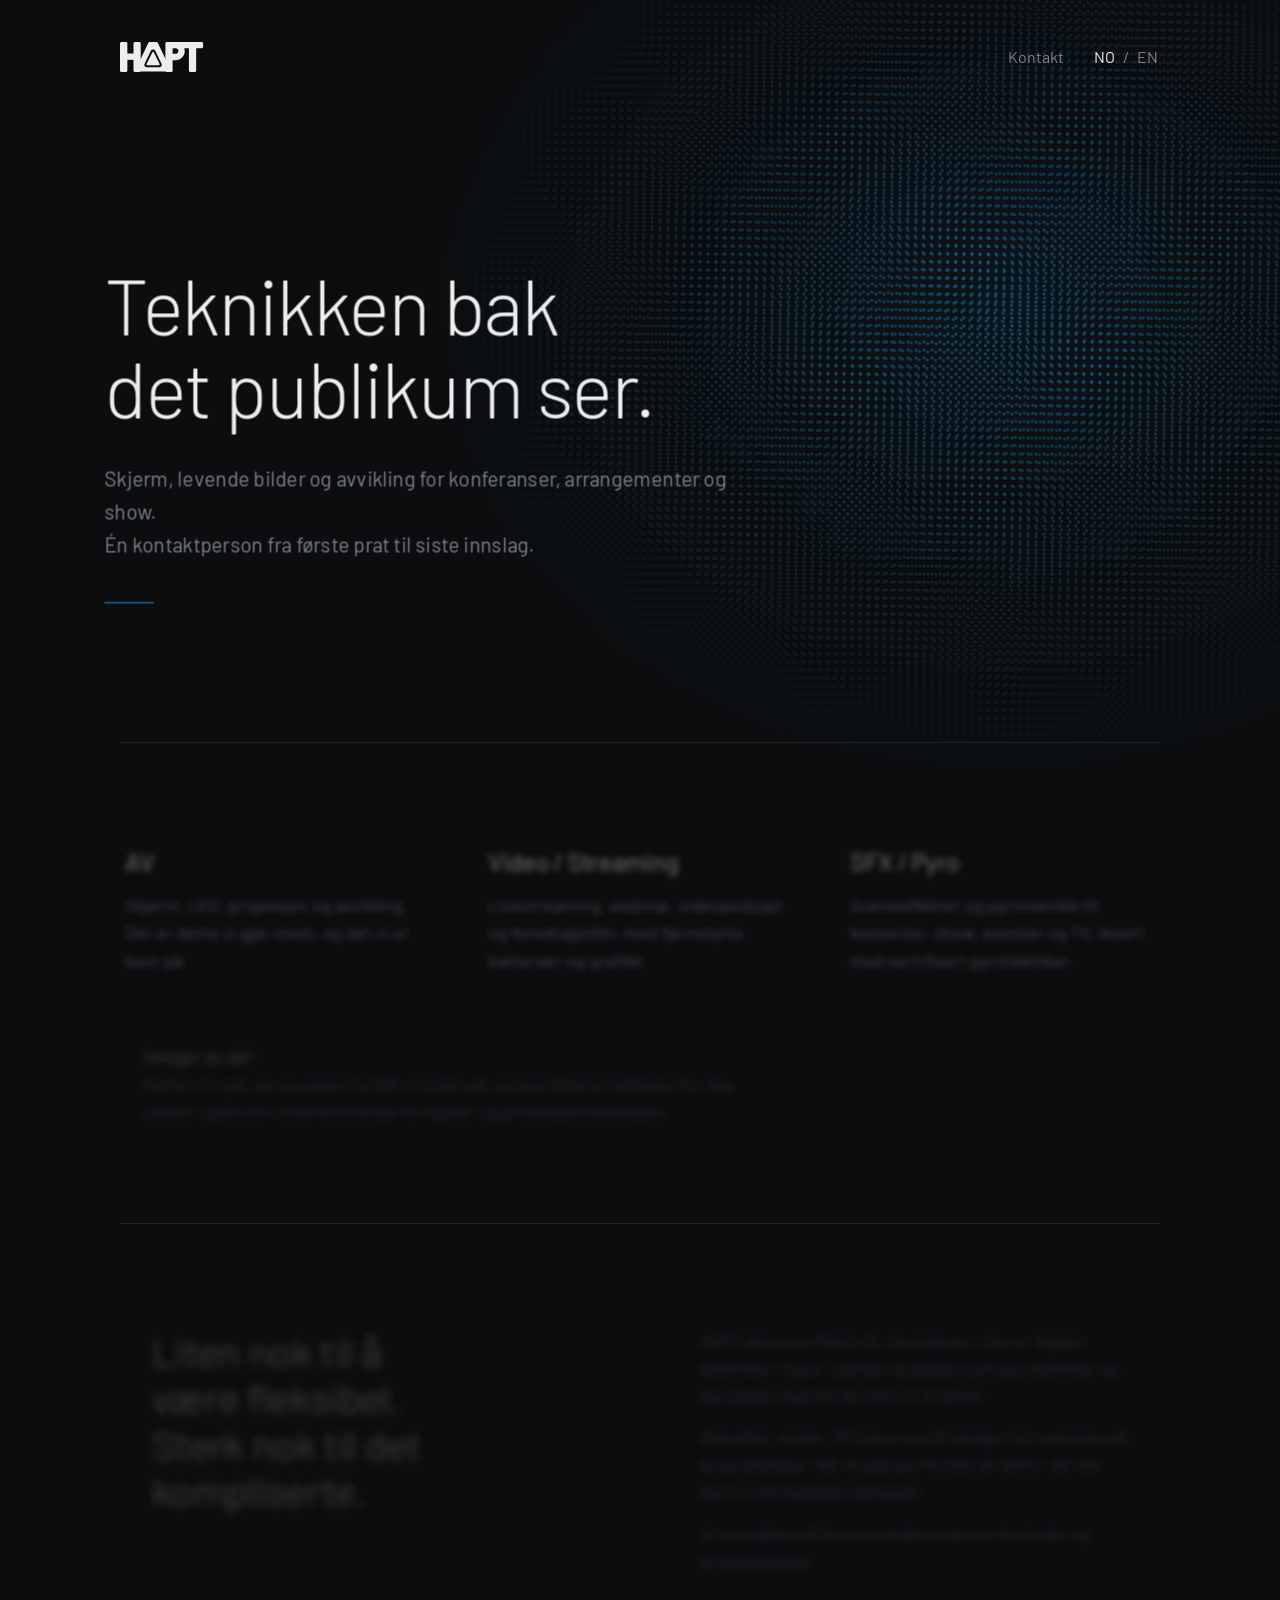
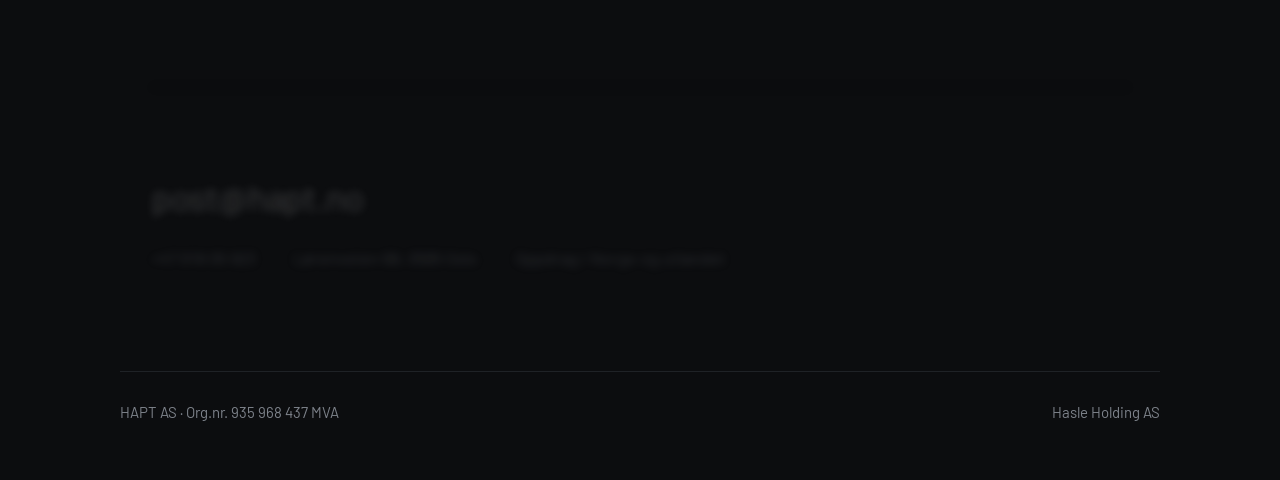
==== commit 1474e68a: "Forsiden: løft fram streaming i Video-boksen Co-Authored-By: Claude Opus 5.5 <noreply@anthropic.com>" ====
--- a/index.html
+++ b/index.html
@@ -1,8 +1,8 @@
 <!doctype html>
 <html lang="no">
 <head><meta charset="utf-8"><script>document.documentElement.classList.add('js')</script><meta name="viewport" content="width=device-width, initial-scale=1, viewport-fit=cover">
-<title data-en="HAPT AS – Give the idea a chance">HAPT AS – Gi idéen en sjanse</title>
-<meta name="description" content="HAPT AS leverer skjerm, levende bilder og avvikling for konferanser, arrangementer og show. AV, video og SFX / Pyro fra Oslo, i Norge og utlandet.">
+<title data-en="HAPT AS – Give the idea a chance | AV, video and SFX / Pyro from Oslo">HAPT AS – Gi idéen en sjanse | AV, video og SFX / Pyro fra Oslo</title>
+<meta name="description" content="HAPT AS leverer skjerm, levende bilder og avvikling for konferanser, arrangementer og show. AV, video, streaming og SFX / Pyro fra Oslo, i Norge og utlandet.">
 <meta name="theme-color" content="#0c0d0f">
 <link rel="icon" href="favicon.svg" type="image/svg+xml">
 <link rel="icon" href="favicon-32.png" type="image/png" sizes="32x32">
@@ -18,6 +18,7 @@
 <meta property="og:image:height" content="630">
 <meta property="og:locale" content="nb_NO">
 <meta name="twitter:card" content="summary_large_image">
+<script type="application/ld+json">{"@context":"https://schema.org","@type":"Organization","name":"HAPT AS","alternateName":"HAPT","url":"https://hapt.no/","logo":"https://hapt.no/apple-touch-icon.png","description":"HAPT AS leverer skjerm, levende bilder og avvikling for konferanser, arrangementer og show. AV, video, streaming og SFX / Pyro fra Oslo, i Norge og utlandet.","email":"post@hapt.no","telephone":"+47 916 05 923","address":{"@type":"PostalAddress","streetAddress":"Lørenveien 68","postalCode":"0585","addressLocality":"Oslo","addressCountry":"NO"},"vatID":"NO935968437MVA","iso6523Code":"0192:935968437","parentOrganization":{"@type":"Organization","name":"Hasle Holding AS","iso6523Code":"0192:935883733"}}</script>
 <link rel="preload" href="fonts/barlow-latin-300-normal.woff2" as="font" type="font/woff2" crossorigin>
 <style>
 @font-face{font-family:'Barlow';font-style:normal;font-weight:300;font-display:swap;src:url(fonts/barlow-latin-300-normal.woff2) format('woff2');}
@@ -178,8 +179,8 @@
           <p data-en="Screens, LED, projection and show operation. It is what we do most, and what we do best.">Skjerm, LED, projeksjon og avvikling. Det er dette vi gjør mest, og det vi er best på.</p>
         </div>
         <div>
-          <h2>Video</h2>
-          <p data-en="Livestreaming, video podcasts, webinars and recorded talks, fully produced.">Livestreaming, videopodcast, webinar og foredragsfilm, ferdig produsert.</p>
+          <h2>Video / Streaming</h2>
+          <p data-en="Livestreaming, webinars, video podcasts and recorded talks, with remote-controlled cameras and graphics.">Livestreaming, webinar, videopodcast og foredragsfilm, med fjernstyrte kameraer og grafikk.</p>
         </div>
         <div>
           <h2>SFX / Pyro</h2>
@@ -300,4 +301,5 @@
   requestAnimationFrame(function () { setTimeout(function () { brand.classList.add('played'); }, 500); });
 })();
 </script>
+<!-- Cloudflare Web Analytics --><script type='module' src='https://static.cloudflareinsights.com/beacon.min.js' data-cf-beacon='{"token": "52d8f32f79c6475f979f4aadb143f1bb"}'></script><!-- End Cloudflare Web Analytics -->
 </body></html>
